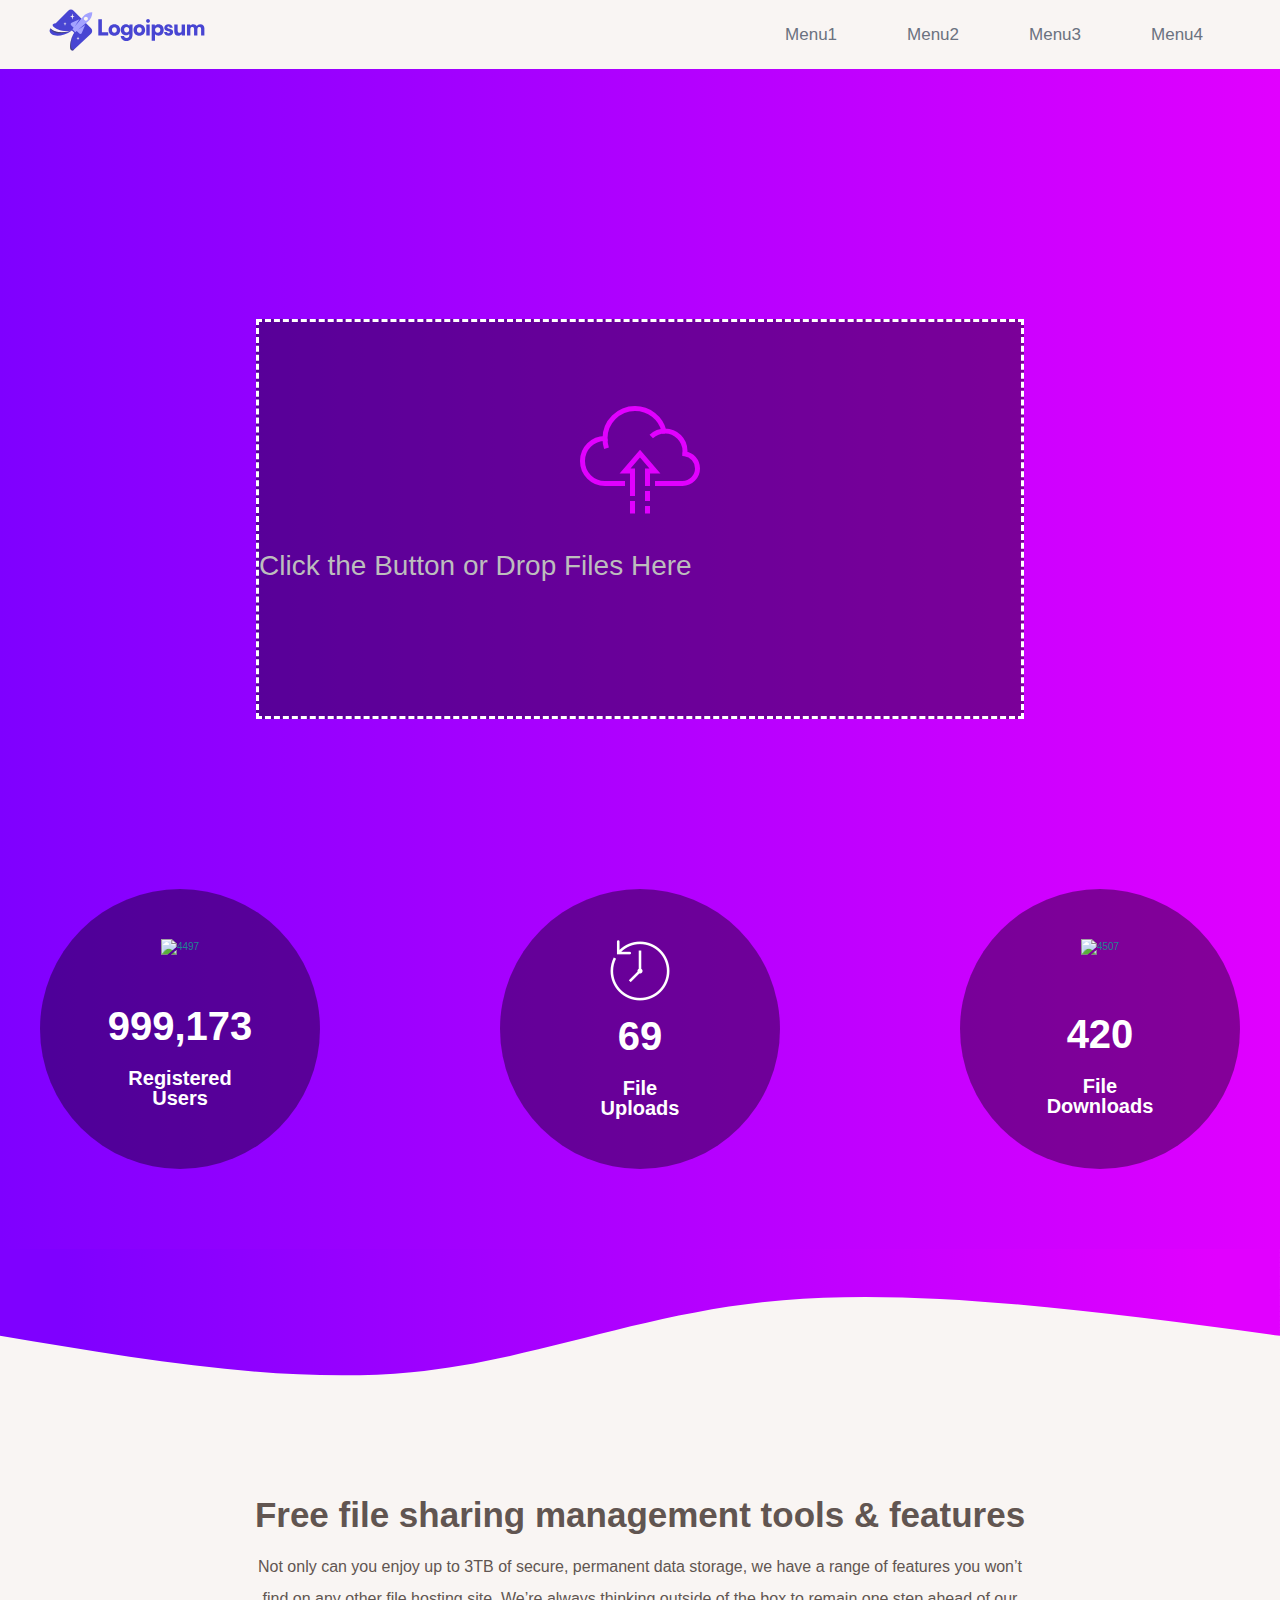
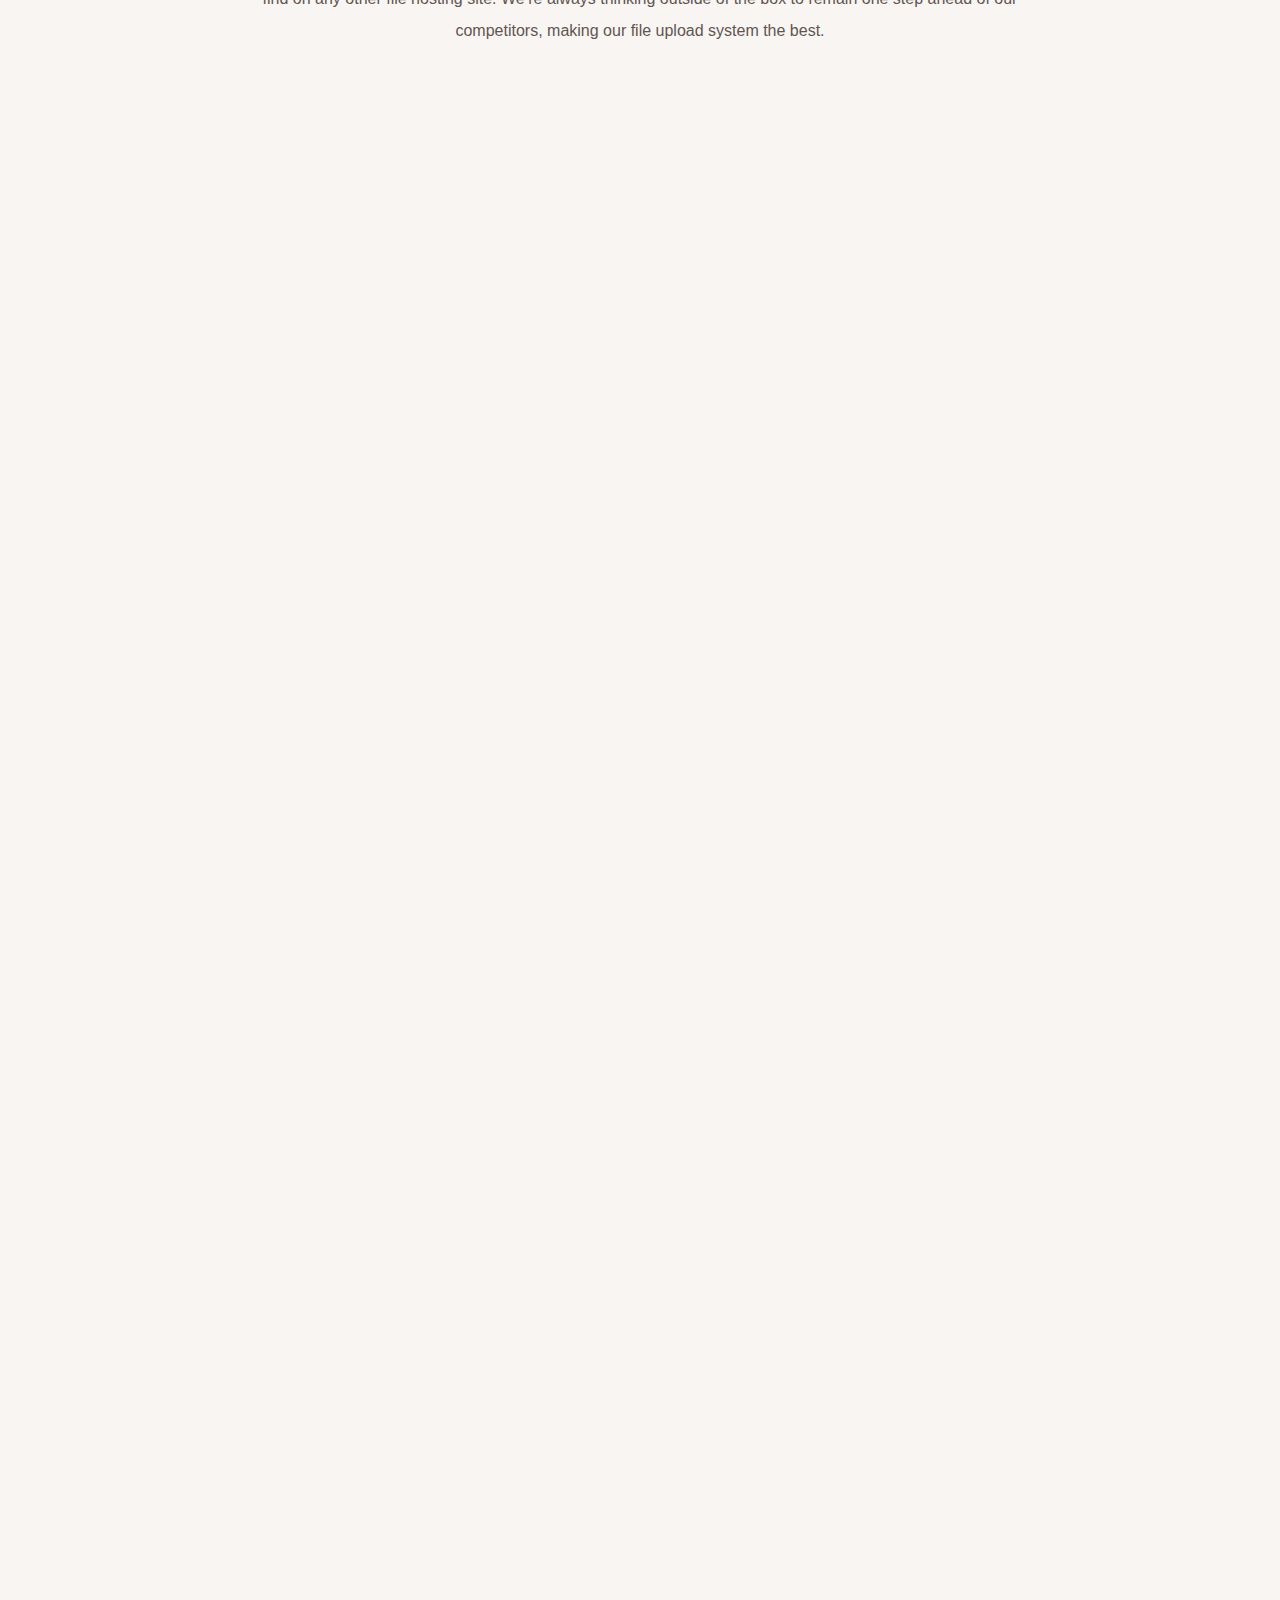
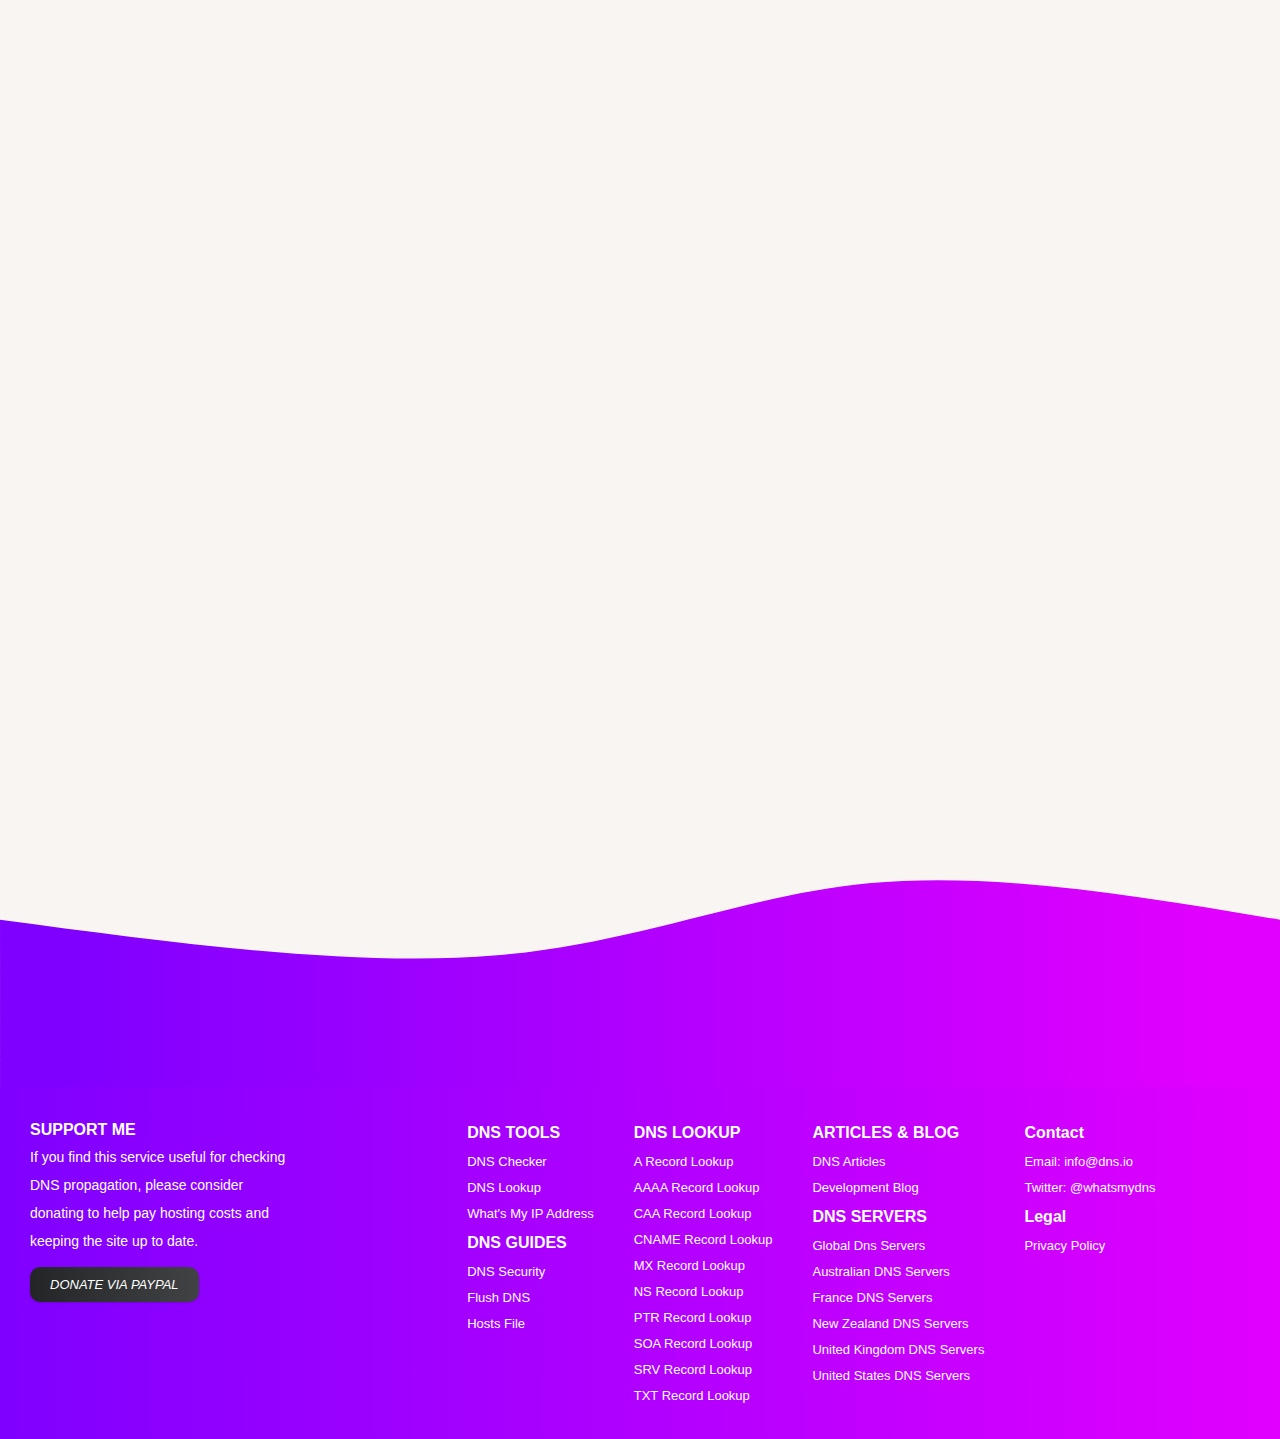
==== index.html @ 443f8b10 "feat:done" ====
<!DOCTYPE html>
<html lang="en">
  <head>
    <meta charset="UTF-8" />
    <meta http-equiv="X-UA-Compatible" content="IE=edge" />
    <meta name="viewport" content="width=device-width, initial-scale=1.0" />
    <title>File</title>
    <link
      href="https://fonts.googleapis.com/icon?family=Material+Icons"
      rel="stylesheet"
    />

    <link
      rel="stylesheet"
      href="https://cdnjs.cloudflare.com/ajax/libs/materialize/0.98.2/css/materialize.min.css"
    />

    <link
      rel="stylesheet"
      href="https://cdnjs.cloudflare.com/ajax/libs/font-awesome/5.15.3/css/all.min.css"
      integrity="sha512-iBBXm8fW90+nuLcSKlbmrPcLa0OT92xO1BIsZ+ywDWZCvqsWgccV3gFoRBv0z+8dLJgyAHIhR35VZc2oM/gI1w=="
      crossorigin="anonymous"
      referrerpolicy="no-referrer"
    />

    <script
      src="https://cdnjs.cloudflare.com/ajax/libs/jquery/1.12.2/jquery.min.js"
      integrity="sha512-WV1qJjwco1X+rI/ySPPxa0Abco3mbckW7qEEyoio9013SNL8hEuqWKqPpP2uC8dwroyG7gIeZ3xBbuY3KIbRFg=="
      crossorigin="anonymous"
      referrerpolicy="no-referrer"
    ></script>

    <script src="plugins/waypoints.min.js"></script>
    <script id="initJs" src="plugins/counterup.min.js"></script>

    <script
      src="https://cdnjs.cloudflare.com/ajax/libs/jquery-visible/1.2.0/jquery.visible.min.js"
      integrity="sha512-771ZvVCYr4EfUGXr63AcX7thw7EKa6QE1fhxi8JG7mPacB/arC0cyvYPXKUkCrX2sYKnnFCZby3ZZik42jOuSQ=="
      crossorigin="anonymous"
      referrerpolicy="no-referrer"
    ></script>

    <link rel="stylesheet" href="./animtation/css/easy-reveal.min.css" />
    <link rel="stylesheet" href="./drop.css" />
    <link rel="stylesheet" href="./style.css" />
    <link
      rel="stylesheet"
      href="https://cdnjs.cloudflare.com/ajax/libs/animate.css/4.1.1/animate.min.css"
    />
  </head>

  <body>
    <div>
      <header class="top">
        <a href="./index.html">
          <div class="top__logo">
            <img src="./img/logo.svg" alt="logo" />
          </div>
        </a>

        <ul class="menu-items">
          <li class="menu-item"><a href="">Menu1</a></li>
          <li class="menu-item"><a href="">Menu2</a></li>
          <li class="menu-item"><a href="">Menu3</a></li>
          <li class="menu-item last"><a href="">Menu4</a></li>
        </ul>
      </header>

      <!-- dropzone -->

      <div class="grand-parent">
        <div class="bg-gradient">
          <main class="col s12">
            <div>
              <div class="filuploader-container">
                <!-- Uploader Dropzone -->
                <form
                  action="upload.php"
                  id="zdrop"
                  class="fileuploader center-align"
                >
                  <div id="upload-label" style="width: 200px">
                    <!-- <i class="material-icons">cloud_upload</i> -->
                    <img class="upload-icon" src="./img/cloud.svg" alt="" />
                  </div>
                  <span class="tittle"
                    >Click the Button or Drop Files Here</span
                  >
                </form>
              </div>

              <!-- after file upload -->
              <!-- <div class="preview-container topmargin after-upload">
                <div class="collection card after-upload" id="previews">
                  <div
                    class="collection-item clearhack valign-wrapper item-template"
                    id="zdrop-template"
                  >
                    <div class="left pv zdrop-inf" data-dz-thumbnail>
                      <div class="file-items">
                        <span class="file-drop-icon">
                          <img src="./img/document2.svg" alt="" />
                        </span>
                        <span class="file-drop-name" data-dz-name
                          >lopremipsum.pdf</span
                        >
                        <span class="file-drop-size" data-dz-size>3.4Mb</span>
                      </div>
                      <div class="extra-button-container">
                        <button class="password-button">
                          <i class="fas fa-key pass-icon"></i>
                          <span>passsword protect</span>
                        </button>
                        <button class="expiry-button">
                          <i class="fas fa-clock expired-icon"></i>
                          <span>Expiry Date</span>
                        </button>
                        <button class="limit-button">
                          <i
                            class="fa fa-download expired-icon"
                            aria-hidden="true"
                          ></i>
                          <span>Download Limit</span>
                        </button>
                        <button class="delete-button">
                          <i class="far fa-trash-alt expired-icon"></i>
                          <span>Delete File</span>
                        </button>
                      </div>
                      <div class="clipboard-url">
                        <label class="label" for="copyClipboard"
                          >Download Link</label
                        >
                        <input
                          class="copy-input-url"
                          value="https://www.test.com"
                          id="copyClipboard"
                          readonly
                        />
                        <button class="copy-btn" id="copyButton" onclick="copy()">
                          <i class="far fa-copy"></i>
                        </button>
                      </div>
                      <div class="clipboard-url">
                        <label class="label" for="edit">Edit File Link</label>
                        <input
                          class="copy-input-url"
                          value="https://www.test.com"
                          id="edit"
                          readonly
                        />
                        <button class="copy-btn" id="copyButton" onclick="copy()">
                          <i class="far fa-copy"></i>
                        </button>
                      </div>
                      <div class="bottom-part">
                        <div class="dz-success-message">
                          <span data-dz-errormessage>Uploaded successfully</span>
                        </div>
                      </div>
                    </div>
                  </div>
                </div>
              </div> -->

              <!-- before file upload -->
              <div class="preview-container">
                <div class="collection card" id="previews">
                  <div
                    class="
                      collection-item
                      clearhack
                      valign-wrapper
                      item-template
                    "
                    id="zdrop-template"
                  >
                    <div class="left pv zdrop-inf" data-dz-thumbnail>
                      <div class="file-items">
                        <span class="file-drop-icon">
                          <img src="./img/document2.svg" alt="" />
                        </span>
                        <span class="file-drop-name" data-dz-name
                          >lopremipsum.pdf</span
                        >
                        <span class="file-drop-size" data-dz-size>3.4Mb</span>
                      </div>

                      <div class="progress">
                        <div
                          class="determinate"
                          style="width: 0"
                          data-dz-uploadprogress
                        ></div>
                      </div>
                      <div class="bottom-part">
                        <!-- <div class="dz-error-message">
                          <span data-dz-errormessage
                            >Server responded with 405 code</span
                          >
                        </div> -->

                        <div class="action-button-container">
                          <div class="speed-container">
                            <img
                              src="./img/upspeed.svg"
                              class="speed-icon"
                              alt=""
                            />
                            <p>500 kbp/s</p>
                          </div>
                        </div>

                        <button class="pause-button">
                          <i class="fas fa-pause expired-icon"></i>
                          <span>Pause</span>
                        </button>
                      </div>
                    </div>
                  </div>
                </div>
              </div>
            </div>
          </main>
        </div>

        <!-- statistics -->
        <div class="statistics-wrapper">
          <div class="statistics-container" id="scroll-to">
            <div class="firstBox">
              <div class="divider-space mt">
                <div class="shortcode-simple-counter">
                  <div class="counter-wrapper">
                    <div class="counter-icon color-main">
                      <img
                        src="http://webdesign-finder.com/skymax-demo/brobit/wp-content/uploads/2019/03/counter_icon_1.png"
                        alt="4497"
                      />
                    </div>
                    <div id="first" class="item">
                      <div class="countdoun">
                        <div id="number1" class="count">
                        
                            999,173
                         
                        </div>
                        <h6>
                          Registered<br />
                          Users
                        </h6>
                      </div>
                    </div>
                  </div>
                </div>
              </div>
            </div>

            <div class="secondBox">
              <div class="divider-space mt">
                <div class="shortcode-simple-counter">
                  <div class="counter-wrapper">
                    <div class="counter-icon color-main">
                      <img
                        src="[data-uri]"
                      />
                    </div>
                    <div id="second" class="item">
                      <div class="countdoun">
                        <div id="number2" class="count">69</div>
                        <h6>
                          File <br />
                          Uploads
                        </h6>
                      </div>
                    </div>
                  </div>
                </div>
              </div>
            </div>

            <div class="thirdBox">
              <div class="divider-space mt">
                <div class="shortcode-simple-counter">
                  <div class="counter-wrapper">
                    <div class="counter-icon color-main">
                      <img
                        src="http://webdesign-finder.com/skymax-demo/brobit/wp-content/uploads/2019/03/counter_icon_4.png"
                        alt="4507"
                      />
                    </div>
                    <div id="third" class="item">
                      <div class="countdoun">
                        <div id="number3" class="count">
                          420
                        </div>
                        <h6>
                          File <br />
                          Downloads
                        </h6>
                      </div>
                    </div>
                  </div>
                </div>
              </div>
            </div>
          </div>
        </div>

        <!-- duplicate -->
        <div class="statistics-wrapper duplicate">
          <div class="statistics-container">
            <div class="firstBox">
              <div class="divider-space mt">
                <div class="shortcode-simple-counter">
                  <div class="counter-wrapper">
                    <div class="counter-icon color-main">
                      <img
                        src="http://webdesign-finder.com/skymax-demo/brobit/wp-content/uploads/2019/03/counter_icon_1.png"
                        alt="4497"
                      />
                    </div>
                    <div id="first" class="item">
                      <div class="countdoun">
                        <div id="number1" class="count-me number-one" data-stop="999173">
                          999173
                        </div>
                        <h6>
                          Registered<br />
                          Users
                        </h6>
                      </div>
                    </div>
                  </div>
                </div>
              </div>
            </div>

            <div class="secondBox">
              <div class="divider-space mt">
                <div class="shortcode-simple-counter">
                  <div class="counter-wrapper">
                    <div class="counter-icon color-main">
                      <img
                        src="[data-uri]"
                      />
                    </div>
                    <div id="second" class="item">
                      <div class="countdoun">
                        <div id="number2" class="count-me number-two" data-stop="69">69</div>
                        <h6>
                          File <br />
                          Uploads
                        </h6>
                      </div>
                    </div>
                  </div>
                </div>
              </div>
            </div>

            <div class="thirdBox">
              <div class="divider-space mt">
                <div class="shortcode-simple-counter">
                  <div class="counter-wrapper">
                    <div class="counter-icon color-main">
                      <img
                        src="http://webdesign-finder.com/skymax-demo/brobit/wp-content/uploads/2019/03/counter_icon_4.png"
                        alt="4507"
                      />
                    </div>
                    <div id="third" class="item">
                      <div class="countdoun">
                        <div id="number3" class="count-me number-three" data-stop="420">
                          0
                        </div>
                        <h6>
                          File <br />
                          Downloads
                        </h6>
                      </div>
                    </div>
                  </div>
                </div>
              </div>
            </div>
          </div>
        </div>
        
      </div>
      </div>

      <!-- svg wave uner stats -->
      <div class="wave-main">
        <svg
          id="svgs"
          viewBox="0 0 1440 400"
          xmlns="http://www.w3.org/2000/svg"
          class="transition duration-300 ease-in-out delay-150"
        >
          <defs>
            <linearGradient id="gradie">
              <stop offset="5%" stop-color="#e100ffff"></stop>
              <stop offset="95%" stop-color="#7f00ffff"></stop>
            </linearGradient>
          </defs>
          <path
            d="M 0,400 C 0,400 0,200 0,200 C 199.86666666666667,226.8 399.73333333333335,253.6 559,240 C 718.2666666666667,226.4 836.9333333333334,172.4 977,159 C 1117.0666666666666,145.6 1278.5333333333333,172.8 1440,200 C 1440,200 1440,400 1440,400 Z"
            stroke="none"
            stroke-width="0"
            fill="url(#gradie)"
            class="transition-all duration-300 ease-in-out delay-150"
            transform="rotate(-180 720 200)"
          ></path>
        </svg>
      </div>

      <!-- More Content section -->
      <div class="more-content-section__container">
        <div class="more-content-section__header">
          <h3>Free file sharing management tools & features</h3>
          <p>
            Not only can you enjoy up to 3TB of secure, permanent data storage,
            we have a range of features you won’t find on any other file hosting
            site. We’re always thinking outside of the box to remain one step
            ahead of our competitors, making our file upload system the best.
          </p>
        </div>

        <div class="wrap-lookup">
          <div class="container">
            <div class="flex-wrapper">
              <div class="lookup-card">
                <div class="lookup-image-container">
                  <div class="anim">
                    <lottie-player
                      src="./drag.json"
                      background="transparent"
                      speed="1"
                      style="width: 100%; height: 100%"
                      autoplay
                      loop
                    ></lottie-player>
                  </div>
                </div>

                <h3 class="lookup-title">Drag & Drop Friendly</h3>

                <div class="read-more-wrap">
                  <p class="lookup-para">
                    The online sharing of files should be easy, so all you have
                    to do is drag and drop your files into our file uploader and
                    we’ll create a shareable URL in an instant
                  </p>
                </div>
              </div>
              <div class="lookup-card">
                <div class="lookup-image-container">
                  <div class="anim">
                    <lottie-player
                      src="./speed.json"
                      background="transparent"
                      speed="1"
                      style="width: 100%; height: 100%"
                      autoplay
                      loop
                    ></lottie-player>
                  </div>
                </div>

                <h3 class="lookup-title">Unlimited Speeds</h3>

                <div class="read-more-wrap">
                  <p class="lookup-para">
                    Fed up of restrictive file upload and download speed limits?
                    We don't limit speeds for pro users, it's as fast as your
                    connection. And all free users can download files at 1MB/s
                  </p>
                </div>
              </div>
              <div class="lookup-card">
                <div class="lookup-image-container">
                  <div class="anim">
                    <lottie-player
                      src="./wifi.json"
                      background="transparent"
                      speed="1"
                      style="width: 100%; height: 100%"
                      autoplay
                      loop
                    ></lottie-player>
                  </div>
                </div>

                <h3 class="lookup-title">Unlimited Bandwidth</h3>

                <div class="read-more-wrap">
                  <p class="lookup-para">
                    We never limit the bandwidth or the amount of downloads your
                    file can receive. We just let you share files for free
                    without restriction
                  </p>
                </div>
              </div>

              <div class="lookup-card">
                <div class="lookup-image-container">
                  <div class="anim">
                    <lottie-player
                      src="./password.json"
                      background="transparent"
                      speed="1"
                      style="width: 100%; height: 100%"
                      autoplay
                      loop
                    ></lottie-player>
                  </div>
                </div>

                <h3 class="lookup-title">No Registration Required</h3>

                <div class="read-more-wrap">
                  <p class="lookup-para">
                    You always have the option to sign up for free to enjoy our
                    full file sharing features, but you can also simply upload
                    and share without registration, anonymously
                  </p>
                </div>
              </div>

              <div class="lookup-card">
                <div class="lookup-image-container">
                  <div class="anim">
                    <lottie-player
                      src="./upload.json"
                      background="transparent"
                      speed="1"
                      style="width: 100%; height: 100%"
                      autoplay
                      loop
                    ></lottie-player>
                  </div>
                </div>

                <h3 class="lookup-title">Multiple Uploads</h3>

                <div class="read-more-wrap">
                  <p class="lookup-para">
                    Do you require more than one file upload at a time? No
                    problem, by creating a free account you can upload as many
                    as 30 files at the same time, without delay
                  </p>
                </div>
              </div>

              <div class="lookup-card">
                <div class="lookup-image-container">
                  <div class="anim">
                    <lottie-player
                      src="./passcode.json"
                      background="transparent"
                      speed="1"
                      style="width: 100%; height: 100%"
                      autoplay
                      loop
                    ></lottie-player>
                  </div>
                </div>

                <h3 class="lookup-title">Password Protected Files</h3>

                <div class="read-more-wrap">
                  <p class="lookup-para">
                    At Uploadfiles, security is of the upmost importance, which
                    is why all registered users can protect their file upload
                    and associated information with its own individual password
                  </p>
                </div>
              </div>

              <div class="lookup-card">
                <div class="lookup-image-container">
                  <div class="anim">
                    <lottie-player
                      src="./mobile.json"
                      background="transparent"
                      speed="1"
                      style="width: 100%; height: 100%"
                      autoplay
                      loop
                    ></lottie-player>
                  </div>
                </div>

                <h3 class="lookup-title">Mobile File Sharing</h3>

                <div class="read-more-wrap">
                  <p class="lookup-para">
                    No matter where you are, as long as you have an internet
                    connection you can upload files directly from your
                    smartphone or tablet, keeping you connected on the move
                  </p>
                </div>
              </div>

              <div class="lookup-card">
                <div class="lookup-image-container">
                  <div class="anim">
                    <lottie-player
                      src="./download.json"
                      background="transparent"
                      speed="1"
                      style="width: 100%; height: 100%"
                      autoplay
                      loop
                    ></lottie-player>
                  </div>
                </div>

                <h3 class="lookup-title">One time download links</h3>

                <div class="read-more-wrap">
                  <p class="lookup-para">
                    Private or sensitive files can be set to auto destruct after
                    one download for extra security and ephemeral file hosting.
                  </p>
                </div>
              </div>

              <div class="lookup-card">
                <div class="lookup-image-container">
                  <div class="anim">
                    <lottie-player
                      src="./direct.json"
                      background="transparent"
                      speed="1"
                      style="width: 100%; height: 100%"
                      autoplay
                      loop
                    ></lottie-player>
                  </div>
                </div>

                <h3 class="lookup-title">Direct Downloads</h3>

                <div class="read-more-wrap">
                  <p class="lookup-para">
                    Enable direct downloads and allow your files to be
                    downloaded up to 1,000 times per day without recipients
                    visiting Uploadfiles.
                  </p>
                </div>
              </div>
            </div>
          </div>
        </div>
      </div>

      <!-- info section -->
      <div class="app-info-container">
        <div class="info-card">
          <div class="card-img-container">
            <div data-aos="fade-right" class="anim">
              <lottie-player
                src="./upload.json"
                background="transparent"
                speed="1"
                style="width: 100%; height: 100%"
                autoplay
                loop
              ></lottie-player>
            </div>
          </div>

          <div class="card-details">
            <span class="card_name">Upload any file type</span>
            <p class="card_name-para">
              There are no restrictions on the type of the file you can upload
              to our free filesharing platform. The only limit we put in place
              is a 5GB max filesize for free users and up to as much as 100GB
              for business users. We put our users in control, which is one of
              the reasons why uploadfiles is in the most popular file sharing
              sites in the world.
            </p>
          </div>
        </div>
        <div class="info-card">
          <div class="card-img-container">
            <div data-aos="fade-right" class="anim">
              <lottie-player
                src="./share.json"
                background="transparent"
                speed="1"
                style="width: 100%; height: 100%"
                autoplay
                loop
              ></lottie-player>
            </div>
          </div>

          <div class="card-details">
            <span class="card_name">
              Share files for free, anywhere in the world</span
            >
            <p class="card_name-para">
              Uploadfiles deploys a wide range of data centres located in
              various regions across the world. This enables us to ensure
              lightning fast file sharing capabilities to our customers at all
              times. Whenever you have files for download, or just want to
              upload and sharem you can rely on us 24/7, 365 days a year
            </p>
          </div>
        </div>

        <div class="info-card">
          <div class="card-img-container">
            <div data-aos="fade-right" class="anim">
              <lottie-player
                src="./security.json"
                background="transparent"
                speed="1"
                style="width: 100%; height: 100%"
                autoplay
                loop
              ></lottie-player>
            </div>
          </div>

          <div class="card-details">
            <span class="card_name">No pop ups, no malware</span>
            <p class="card_name-para">
              Fed up of pop-up ads, push notifications, malware, bitcoin miners
              and ‘quizzes’ that could infect your laptop or desktop with
              malware? So are we, which is why you will never see any of these
              on Uploadfiles. Too many file hosting platforms are driven by
              profit, which means your safety comes a distant second. For us
              it’s the other way round, giving you the confidence that you can
              remain safe no matter how long you spend on our file upload site
            </p>
          </div>
        </div>
      </div>

      <!-- svg wave before footer -->
      <div class="wave">
        <svg
          id="svg"
          viewBox="0 0 1440 400"
          xmlns="http://www.w3.org/2000/svg"
          class="transition duration-300 ease-in-out delay-150"
        >
          <defs>
            <linearGradient id="gradient">
              <stop offset="5%" stop-color="#7f00ffff"></stop>
              <stop offset="95%" stop-color="#e100ffff"></stop>
            </linearGradient>
          </defs>
          <path
            d="M 0,400 C 0,400 0,200 0,200 C 199.86666666666667,226.8 399.73333333333335,253.6 559,240 C 718.2666666666667,226.4 836.9333333333334,172.4 977,159 C 1117.0666666666666,145.6 1278.5333333333333,172.8 1440,200 C 1440,200 1440,400 1440,400 Z"
            stroke="none"
            stroke-width="0"
            fill="url(#gradient)"
            class="transition-all duration-300 ease-in-out delay-150"
            transform="rotate(-180 720 200)"
          ></path>
        </svg>
      </div>

      <!-- footer -->
      <div class="footer-container">
        <div class="footer-item">
          <h4 class="footer-title">SUPPORT ME</h4>
          <p class="footer-para">
            If you find this service useful for checking DNS propagation, please
            consider donating to help pay hosting costs and keeping the site up
            to date.
          </p>

          <a class="donate" href="">Donate via Paypal</a>
        </div>
        <ul class="footer-item ml mr">
          <li class="footer-list-item footer-title start">DNS TOOLS</li>
          <li class="footer-list-item">DNS Checker</li>
          <li class="footer-list-item">
            <a href="./dns-lookup.html">DNS Lookup</a>
          </li>
          <li class="footer-list-item">What's My IP Address</li>
          <li class="footer-list-item footer-title">DNS GUIDES</li>
          <li class="footer-list-item">DNS Security</li>
          <li class="footer-list-item">Flush DNS</li>
          <li class="footer-list-item">Hosts File</li>
        </ul>

        <ul class="footer-item mr">
          <li class="footer-list-item footer-title">DNS LOOKUP</li>
          <li class="footer-list-item">A Record Lookup</li>
          <li class="footer-list-item">AAAA Record Lookup</li>
          <li class="footer-list-item">CAA Record Lookup</li>
          <li class="footer-list-item">CNAME Record Lookup</li>
          <li class="footer-list-item">MX Record Lookup</li>
          <li class="footer-list-item">NS Record Lookup</li>
          <li class="footer-list-item">PTR Record Lookup</li>
          <li class="footer-list-item">SOA Record Lookup</li>
          <li class="footer-list-item">SRV Record Lookup</li>
          <li class="footer-list-item">TXT Record Lookup</li>
        </ul>

        <ul class="footer-item mr">
          <li class="footer-list-item footer-title">ARTICLES & BLOG</li>
          <li class="footer-list-item">
            <a href="./articles.html">DNS Articles</a>
          </li>
          <li class="footer-list-item">Development Blog</li>
          <li class="footer-list-item footer-title">DNS SERVERS</li>
          <li class="footer-list-item">
            <a href="./global.html">Global Dns Servers</a>
          </li>
          <li class="footer-list-item">Australian DNS Servers</li>
          <li class="footer-list-item">France DNS Servers</li>
          <li class="footer-list-item">New Zealand DNS Servers</li>
          <li class="footer-list-item">United Kingdom DNS Servers</li>
          <li class="footer-list-item">United States DNS Servers</li>
        </ul>

        <ul class="footer-item mr">
          <li class="footer-list-item footer-title">Contact</li>
          <li class="footer-list-item">Email: info@dns.io</li>
          <li class="footer-list-item">Twitter: @whatsmydns</li>
          <li class="footer-list-item footer-title">Legal</li>
          <li class="footer-list-item">Privacy Policy</li>
        </ul>
      </div>
    </div>

    <div class="m-modal hidden">
      <div class="">< class="close-modal">&times;</div>
      <div class="clipboard--password-url">
        <input
          type="password"
          class="password-input-url"
          placeholder="enter password"
          id="copyClipboard"
        />
      </div>
      <p class="password-error-message">password is not created</p>
      <button class="password-generate-button">Submit</button>
    </div>
    <!-- </div> -->

    <div class="m-modal2 hidden">
      <div>
        <a class="close-modal danger-me">&times;</a>

        <div class="">
          <input type="date" class="filepicker" />

          <input type="time" class="filepicker" />

          <button class="password-generate-button">Submit</button>
        </div>
      </div>
    </div>

    <div class="overlay hidden"></div>

    <!-- js files -->

    <script src="https://unpkg.com/@lottiefiles/lottie-player@latest/dist/lottie-player.js"></script>

    <script src="https://cdnjs.cloudflare.com/ajax/libs/materialize/0.96.1/js/materialize.min.js"></script>

    <script src="https://unpkg.com/sweetalert/dist/sweetalert.min.js"></script>

    <!-- <script src="./animtation/js/jquery.easy-reveal.min.js"></script> -->
    <script src="https://unpkg.com/aos@2.3.1/dist/aos.js"></script>

    <script src="./main.js"></script>
    <script src="./drop.js"></script>

  

    <script>
      AOS.init();
    </script>
  </body>
</html>
---- drop.css ----
.filuploader-container {
    display        : flex;
    width          : 100vw !important;
    height         : 100vh;
    flex-direction : column;
    justify-content: center !important;
    align-items    : center !important;

}

@media only screen and (max-width: 78.15em) {
    .fileuploader {
        width: 40%;
    }

    .preview-container {
        width       : 80% !important;
        /* font-size: 2rem !important; */
    }

    .preview-container #previews.collection .dz-error-message {
        font-size: 1.4rem !important;
    }

    .preview-container #previews.collection .dz-success-message {
        font-size: 1.4rem !important;
    }

    .pause-button {
        padding  : 12px 8px !important;
        font-size: 1.2rem !important;
    }


    input:not([type]),
    input[type=text],
    input[type=password],
    input[type=email],
    input[type=url],
    input[type=time],
    input[type=date],
    input[type=datetime],
    input[type=datetime-local],
    input[type=tel],
    input[type=number],
    input[type=search],
    textarea.materialize-textarea {
        /* max-width         : 275px !important; */
        /* max-width: 80px !important; */
        cursor            : pointer;
        background-color  : #eaeaeb;
        border            : none;
        color             : #6c6c6c;
        font-size         : 14px;
        border-radius     : 5px !important;
        padding           : 12px 0px 8px 15px !important;
        font-family       : 'Montserrat', sans-serif;
        box-shadow        : 0 1px 15px #b8c6db;
        -moz-box-shadow   : 0 1px 15px #b8c6db;
        -webkit-box-shadow: 0 1px 15px #b8c6db;
    }
}

@media only screen and (max-width: 375px) {

    input:not([type]),
    input[type=text],
    input[type=password],
    input[type=email],
    input[type=url],
    input[type=time],
    input[type=date],
    input[type=datetime],
    input[type=datetime-local],
    input[type=tel],
    input[type=number],
    input[type=search],
    textarea.materialize-textarea {
        max-width         : 220px !important;
        width             : 100%;
        cursor            : pointer;
        background-color  : #eaeaeb;
        border            : none;
        color             : #6c6c6c;
        font-size         : 14px;
        border-radius     : 5px !important;
        padding           : 12px 0px 8px 15px !important;
        font-family       : 'Montserrat', sans-serif;
        box-shadow        : 0 1px 15px #b8c6db;
        -moz-box-shadow   : 0 1px 15px #b8c6db;
        -webkit-box-shadow: 0 1px 15px #b8c6db;
    }
}


.fileuploader {
    position     : relative;
    /* margin-top: 22rem; */
    width        : 60%;
    /* margin    : auto;
    margin-top   : auto; */
    height       : 400px;
    border       : 3px dashed #777;
    border       : 3px dashed #fff;

    background-color   : rgba(0, 0, 0, 0.4);
    /* margin-top      : 85px; */

    /* border-radius   : 60px; */
}

.progress,
.determinate {
    width     : 100% !important;
    color     : #059669;
    background: #6B7280;
}


.fileuploader #upload-label {
    background  : rgba(231, 97, 92, 0);
    color       : #fff;
    position    : absolute;
    height      : 115px;
    top         : 20%;
    left        : 0;
    right       : 0;
    margin-right: auto;
    margin-left : auto;
    min-width   : 20%;
    text-align  : center;
    cursor      : pointer;
}

.fileuploader.active {
    background: #fff;
}

.fileuploader.active #upload-label {
    background: #fff;
    color     : #e7615c;
}



.fileuploader #upload-label span.title {
    font-size  : 1em;
    font-weight: bold;
    display    : block;
}

span.tittle {
    font-size: 2.8rem;
    position : relative;
    top      : 222px;
    color    : #bdbdbd;
}

.fileuploader #upload-label i {
    text-align  : center;
    display     : block;
    color       : #e100ff;
    height      : 115px;
    font-size   : 14.5rem;
    position    : absolute;
    top         : -12px;
    left        : 0;
    right       : 0;
    margin-right: auto;
    margin-left : auto;
}

.fileuploader #upload-label i:hover {
    color             : #cb00e6;
    font-size         : 15rem;
    -webkit-transition: width 2s;
}

.upload-icon {
    height    : 120px;
    transition: all .2s ease-in-out;
}

.upload-icon:hover {
    transform: scale(1.1);
}

/** Preview of collections of uploaded documents **/
.preview-container {
    position        : relative;
    bottom          : 0px;
    width           : 61%;
    margin          : auto;
    top             : 25px;
    left            : 10px;
    z-index         : 1;
    /* visibility   : hidden; */
    display         : none;
    border-radius   : 1rem;
}

.preview-container #previews {
    /* max-height : 400px; */
    /* overflow: auto;  */
}

.preview-container #previews .zdrop-info {
    width       : 88%;
    margin-right: 2%;
}

.preview-container #previews.collection {
    margin    : 0;
    box-shadow: none;
}

.preview-container #previews.collection .collection-item {
    background-color: #e0e0e0;
}

.file-items {
    display    : flex;
    align-items: center;
    font-size  : 1.5rem;
}

.file-drop-name {
    margin-right: 1rem;
}

.preview-container #previews.collection .actions a {
    width      : 1.5em;
    height     : 1.5em;
    line-height: 1;
}

.preview-container #previews.collection .actions a i {
    font-size  : 1em;
    line-height: 1.6;
}

.preview-container #previews.collection .dz-error-message {
    font-size    : 0.8em;
    /* margin-top: -12px; */
    color        : #F44336;
    /* visibility: hidden; */
}


.preview-container #previews.collection .dz-success-message {
    font-size : 0.8em;
    margin-top: -12px;
    color     : #047857;

}

/*media queries*/

@media only screen and (max-width: 601px) {
    .fileuploader {
        width: 80%;
    }

    .preview-container {
        /* width: 100%; */
        left: 0px;

    }
}

.preview-container #previews.collection .dz-error-message {
    font-size : 1.2rem;
    margin-top: -1px;
    color     : #F44336;
}

.preview-container #previews.collection .dz-success-message {
    color     : #10B981;
    font-size : 1.2rem;
    margin-top: -7px;
}

.zdrop-template {
    width: 100% !important;
}

.zdrop-inf {
    width: 100% !important;
}

.mtt {
    margin-top: 3rem;
}

.bottom-part {
    display        : flex;
    justify-content: space-between;
}

.speed-container {
    display    : flex;
    font-size  : 1.5rem;
    align-items: center;
}

.speed-icon {
    height: auto;
    width : 23px;
}

.speed-container p {
    font-weight: 500;
}

.topmargin {
    margin-top: 4rem;
}

input:not([type]),
input[type=text],
input[type=password],
input[type=email],
input[type=url],
input[type=time],
input[type=date],
input[type=datetime],
input[type=datetime-local],
input[type=tel],
input[type=number],
input[type=search],
textarea.materialize-textarea {
    /* max-width         : 275px; */
    width             : 95%;
    cursor            : pointer;
    background-color  : #eaeaeb;
    border            : none;
    color             : #6c6c6c;
    font-size         : 14px;
    border-radius     : 5px !important;
    padding           : 8px 45px 8px 15px;
    font-family       : 'Montserrat', sans-serif;
    box-shadow        : 0 1px 15px #b8c6db;
    -moz-box-shadow   : 0 1px 15px #b8c6db;
    -webkit-box-shadow: 0 1px 15px #b8c6db;
}

input[type=password]:focus {
    outline: none !important;
}


.copy-input-url {
    margin-top: 10px !important;

}

.after-upload {
    padding-top     : 1rem;
    padding-bottom  : 1rem;
    background-color: #e0e0e0;
}



/* buttons of upload card */

.extra-button-container {
    display  : flex;
    flex-wrap: wrap;
    /* width : 100%; */
    font-size: 1.2rem;
}



/* password button */
.password-button,
.password-generate-button {
    background-image: linear-gradient(to right, #DA22FF 0%, #9733EE 51%, #DA22FF 100%)
}

.password-button,
.password-generate-button {
    display        : flex;
    align-items    : center !important;
    justify-content: center;
    margin         : 10px;
    padding        : 15px 45px;
    text-align     : center;
    text-transform : uppercase;
    transition     : 0.5s;
    background-size: 200% auto;
    color          : white;
    box-shadow     : 0 0 20px #eee;
    border-radius  : 10px;
    display        : block;
    border         : none;
}

@media only screen and (max-width: 78.15em) {

    .password-button,
    .expiry-button,
    .limit-button,
    .delete-button {
        /* padding: 10px 10px; */
        width: 300px;
    }

    .extra-button-container {
        justify-content: center;
    }
}


.password-generate-button {
    padding: 10px 25px;
    margin : 0 !important;

}


.password-button:hover,
.password-generate-button:hover {
    background-position: right center;
    /* change the direction of the change here */
    color              : #fff;
    text-decoration    : none;
}

/* expiry button */


.expiry-button {
    background-image: linear-gradient(to right, #283048 0%, #859398 51%, #283048 100%)
}

.expiry-button {
    margin         : 10px;
    padding        : 15px 45px;
    text-align     : center;
    text-transform : uppercase;
    transition     : 0.5s;
    background-size: 200% auto;
    color          : white;
    box-shadow     : 0 0 20px #eee;
    border-radius  : 10px;
    display        : block;
    border         : none;
}

.expiry-button:hover {
    background-position: right center;
    /* change the direction of the change here */
    color              : #fff;
    text-decoration    : none;
}


/* limit button */


.limit-button {
    background-image: linear-gradient(to right, #36D1DC 0%, #5B86E5 51%, #36D1DC 100%)
}

.limit-button {
    margin         : 10px;
    padding        : 15px 45px;
    text-align     : center;
    text-transform : uppercase;
    transition     : 0.5s;
    background-size: 200% auto;
    color          : white;
    box-shadow     : 0 0 20px #eee;
    border-radius  : 10px;
    border         : none;
    display        : block;
}

.limit-button:hover {
    background-position: right center;
    /* change the direction of the change here */
    color              : #fff;
    text-decoration    : none;
}


/* delete button */


.delete-button {
    background-image: linear-gradient(to right, #D31027 0%, #EA384D 51%, #D31027 100%)
}

.delete-button {
    margin         : 10px;
    padding        : 15px 45px;
    text-align     : center;
    text-transform : uppercase;
    transition     : 0.5s;
    background-size: 200% auto;
    color          : white;
    box-shadow     : 0 0 20px #eee;
    border-radius  : 10px;
    border         : none;
    display        : block;
}

.delete-button:hover {
    background-position: right center;
    /* change the direction of the change here */
    color              : #fff;
    text-decoration    : none;
}





.password-input-url {
    padding       : 0 !important;
    padding-top   : 1rem !important;
    padding-bottom: 1rem !important;
    padding-left  : 1rem !important;
}

.clipboard--password-url {
    padding   : 0 !important;
    margin-top: 2rem;
}

input:not([type]):focus:not([readonly]),
input[type=text]:focus:not([readonly]),
input[type=password]:focus:not([readonly]),
input[type=email]:focus:not([readonly]),
input[type=url]:focus:not([readonly]),
input[type=time]:focus:not([readonly]),
input[type=date]:focus:not([readonly]),
input[type=datetime]:focus:not([readonly]),
input[type=datetime-local]:focus:not([readonly]),
input[type=tel]:focus:not([readonly]),
input[type=number]:focus:not([readonly]),
input[type=search]:focus:not([readonly]),
textarea.materialize-textarea:focus:not([readonly]) {
    border    : none !important;
    box-shadow: none;
}

input[type=password]:not([readonly]) {
    cursor: text;
}

input[type=datetime] {
    cursor: pointer !important;
}

.password-error-message {
    margin-top    : -12px;
    padding-bottom: 1rem;
    color         : #F44336;
    font-size     : 1.2rem;
}


/* (pause/resume) button */

.action-button-container {
    display    : flex;
    align-items: center;
}


.pause-button {
    background-image: linear-gradient(to right, #DA22FF 0%, #9733EE 51%, #DA22FF 100%)
}

.pause-button {
    margin         : 10px;
    padding        : 13px 45px;
    text-align     : center;
    text-transform : uppercase;
    transition     : 0.5s;
    background-size: 200% auto;
    color          : white !important;
    box-shadow     : 0 0 20px #eee;
    border-radius  : 10px;
    border         : none;
    display        : block;
    font-size      : 1.3rem;
    display        : flex;
    align-items    : center;
}

.pause-button:hover {
    background-position: right center;
    /* change the direction of the change here */
    color              : #fff;
    text-decoration    : none;
}
---- style.css ----
* {
    margin : 0;
    padding: 0;

}

*,
*::before,
*::after {
    box-sizing: inherit;
}

html {
    box-sizing: border-box;
    font-size : 62.5%;
}

@media only screen and (max-width: 78.15em) {
    html {
        font-size: 50%;
    }
}

body {
    font-family      : -apple-system, BlinkMacSystemFont, segoe ui, Roboto, helvetica neue, Arial, noto sans, sans-serif, apple color emoji, segoe ui emoji, segoe ui symbol, noto color emoji !important;
    font-weight      : 400;
    line-height      : 1.6;
    color            : #615551;
    background-size  : cover;
    background-repeat: no-repeat;
    min-height       : calc(100vh - 2 * 4vw);
    position         : relative;
    overflow-x       : hidden;
    background-color : #f9f5f3 !important;
}

a {
    text-decoration: none;
    color          : white;
}

.top {
    grid-area       : head;
    background-color: #f9f5f3;
    display         : flex;
    align-items     : center;
    justify-content : space-between;
    font-size       : 15px;
    padding         : 7px;
    position        : relative;
    z-index         : 8000;
}

.dow {
    padding: 0.7rem !important;
}


.nav-item a:hover {
    background-color: #f9f5f3;

    opacity: 0.75;
}

.top__logo {
    margin-left   : 4rem;
    /* height     : 4.6rem; */
    display       : block;
    font-size     : 2rem;
}

.top__logo img {
    /* height: 300px; */
}



@media only screen and (max-width: 78.15em) {

    .top {
        max-width     : 100%;
        margin        : 0;
        border-radius : 0;
        display       : block;
        padding-bottom: 3rem;

    }

    .top__logo {
        margin-left    : 0;
        display        : flex;
        justify-content: center;
    }

    .top__logo img {
        /* width: 00px; */
        height: 80px;

        margin-top   : 3rem;
        margin-bottom: 3rem;
    }

    .menu-items {
        display           : flex;
        /* justify-content: center; */
        /* list-style-type: none; */
        align-items       : center;
    }

    .menu-item a {
        font-size      : 1.7rem !important;
        /* margin-right: 7rem; */
        /* font-weight : 500; */
        color          : #6b7280 !important;
        margin-right   : 12px !important;


    }




}



#drop-area {
    border       : 2px dashed #ccc;
    border-radius: 20px;
    width        : 480px;
    font-family  : sans-serif;
    margin       : 100px auto;
    padding      : 20px;
    font-size    : 1.8rem;
}

#drop-area.highlight {
    border-color: purple;
}

p {
    margin-top: 0;
}

.my-form {
    margin-bottom: 10px;
}

#gallery {
    margin-top: 10px;
}

#gallery img {
    width         : 150px;
    margin-bottom : 10px;
    margin-right  : 10px;
    vertical-align: middle;
}



#fileElem {
    display: none;
}

#progress-bar {
    height: 30px;
}


/* stats */

.statistics-wrapper {
    position           : relative;
    padding-left       : 3rem;
    padding-right      : 3rem;
    background         : linear-gradient(to right, #7f00ff, #e100ff);
    /* padding-top     : 3rem; */
    margin-top         : -3rem;

}

.duplicate {
    display: none;
}


.statistics-container {
    max-width         : 1200px;
    display           : flex;
    flex-direction    : row;
    justify-content   : space-between;
    /* margin-top     : -1rem !important; */
    margin-top        : -8rem !important;
    padding-bottom    : 6rem;

    margin: 0 auto;
}

@media only screen and (max-width: 78.15em) {

    .statistics-container {
        align-items    : center;
        flex-direction : column;
        justify-content: space-between;
    }

}


.statistics-title {
    font-size     : 4rem;
    color         : white;
    text-align    : center;
    padding-bottom: 3rem;


}

@media only screen and (max-width: 78.15em) {
    .statistics-wrapper {
        flex-direction: column;
        padding-top   : 3rem;
        padding-bottom: 3rem;
        align-items   : center;
    }
}

@media only screen and (min-width: 1600px) {
    .statistics-wrapper {
        z-index: 9000;


    }

    .statistics-container {
        /* margin-top     : -1rem !important; */
        margin-top       : -6rem !important;
        /* padding-bottom: 6rem; */

        margin: 0 auto;
    }
}

#number1,
#number2,
#number3 {
    font-size  : 4rem;
    font-weight: 600;
}

.countdoun {
    color        : #fff;
    border-radius: 50%;
}

#number1 {
    padding-top: 3rem;
}

#number3 {
    padding-top: 3.8rem;
}

#number2 {
    padding-top: 4rem;
}

.counter-wrapper {
    /* align-items    : center;
    display        : flex;
    justify-content: center;
    margin-top     : -6rem;
    padding-right  : 3rem;
    padding        : 20px;
    border-left    : 2px solid #fff;
    border-right   : 2px solid #fff;
    border-bottom  : 2px solid #fff;
    border-radius  : 5px; */
    border-radius: 50%;
}

/* .counter-wrapper::before {
    content         : '';
    position        : absolute;
    height          : 2px;
    width           : 30%;
    left            : 3px;
    border-radius   : 5px 0 0 0;
    top             : 0;
    background-color: #fff;
    text-align      : center;
} */

/* .counter-wrapper::after {
    content         : '';
    position        : absolute;
    height          : 2px;
    width           : 30%;
    border-radius   : 0 5px 0 0;
    right           : 3px;
    top             : 0;
    left            : auto;
    background-color: #fff;

} */

.color-main {
    color       : #218392;
    border-color: #218392;
}


.firstBox,
.secondBox,
.thirdBox {
    width           : 280px;
    height          : 280px;
    margin-bottom   : 2rem;
    position        : relative;
    border-radius   : 50%;
    /* border       : 2px solid #fff; */
    background-color: rgba(0, 0, 0, 0.4);


}



.counter-icon {
    display  : block;
    width    : auto;
    height   : 50px;
    position : absolute;
    top      : -25px;
    left     : 50%;
    transform: translateX(-50%);
}



.item {
    font-size: 3rem;
    color    : #fff;
}

h6 {
    padding-top   : 1rem;
    padding-bottom: 1rem;
    font-size     : 2rem;
    line-height   : 1;

}

.divider-space {
    clear: both;
    width: 100%;
}

.mt {
    margin-top: 75px;
}

.shortcode-simple-counter {
    position: relative;
}

@media only screen and (max-width: 78.15em) {

    .firstBox,
    .secondBox,
    .thirdBox {
        width: 300px;
    }
}

#first {
    text-align: center;
}

#second {
    text-align: center;

}

#third {
    text-align: center;

}


/* wave */

.wave {
    margin-top: -130px;
    transform : rotate(180deg);
    position  : relative;
    z-index   : -1;


}

.wave-main svg {
    margin-top: -50px !important;
}




@media only screen and (min-width: 1000px) {

    .wave {
        margin-top: -350.9px !important;
    }

    .wave-main {
        margin-top: -40.9px !important;
    }
}


@media only screen and (min-width: 1600px) {

    .wave {
        margin-top: -450.6px !important;
    }

    .wave-main {
        margin-top: -30px;
    }

    .wave-main svg {
        margin-top: -120px !important;
    }
}

@media only screen and (max-width: 450px) {

    .wave-main {
        /* margin-top: -40.9px !important; */
        /* display: none; */
        margin-top: 5px;
    }

    .more-content-section__container {
        padding-top: 39rem !important;
    }
}

@media only screen and (max-width: 375px) {

    .wave-main {
        /* margin-top: -40.9px !important; */
        /* display: none; */
        margin-top: 35px;
    }

    .more-content-section__container {
        padding-top: 39rem !important;
    }
}

@media only screen and (max-width: 360px) {

    .wave-main {
        /* margin-top: -40.9px !important; */
        /* display: none; */
        margin-top: 28px;
    }

    .more-content-section__container {
        padding-top: 39rem !important;
    }
}


@media only screen and (max-width: 320px) {

    .wave-main {
        /* margin-top: -40.9px !important; */
        /* display: none; */
        margin-top: 20px;
    }

    .more-content-section__container {
        padding-top: 39rem !important;
    }
}



/* info container */
.app-info-container {
    display        : flex;
    width          : 80%;
    margin         : 0 auto;
    justify-content: space-between;
    padding-bottom : 2rem;
    margin-top     : -10rem !important;

}





@media only screen and (max-width: 78.15em) {
    .app-info-container {
        flex-direction : column;
        justify-content: center;
        margin-top     : 5rem !important;
        align-items    : center;
    }
}

@media only screen and (max-width: 900px) {
    .app-info-container {
        /* display        : block; */
        flex-direction : column;
        justify-content: center;
        /* align-items : center; */
    }
}

@media only screen and (max-width: 500px) {
    .app-info-container {
        display        : block;
        flex-direction : column;
        justify-content: center;
        /* align-items : center; */
    }
}

.info-card {
    position     : relative;
    max-width    : 385px;
    width        : 100%;
    border-radius: 25px;
    padding      : 20px 30px 30px 30px;
    background   : #fff;
    box-shadow   : 0 5px 10px rgba(0, 0, 0, 0.2);
    z-index      : 1;
    overflow     : hidden;
    transition   : all 0.2s;
}

/* .info-card:hover {
    box-shadow: 0 18px 10px rgba(0, 0, 0, 0.2);
    cursor    : pointer;
    transform : translateY(4px);

} */


@media only screen and (max-width: 78.15em) {
    .info-card {
        margin-bottom: 3rem;
    }
}

@media only screen and (max-width: 1300px) {
    .info-card {
        /* width: auto; */
        margin-right: 4rem !important;
    }
}

.card-img-container img {
    /* position  : absolute; */
    height       : 300px;
    width        : 300px;
    object-fit   : cover;
    /* transform : rotate(18deg); */
    left         : 12px;
    top          : -40px;
    z-index      : 1;
}

.card-details .card_name {
    font-size  : 26px;
    font-weight: 500;
    color      : #161616;
}

.card-details .card_name {
    font-size  : 26px;
    font-weight: 500;
    color      : #161616;
}

.card_name-para {
    font-size  : 14px !important;
    line-height: 1.8;
    font-weight: 400;
    color      : #333;
    text-align : justify;
}


.bold {
    font-weight: bold;
}


/* lottie animations */
.anim {
    width          : 100%;
    height         : 200px;
    display        : flex;
    justify-content: center;
}

@media only screen and (max-width: 78.15em) {
    .anim {
        height: 300px;
    }
}

.footer-container {
    margin-top: -1rem;

    font-size     : 1.8rem;
    display       : flex;
    flex-direction: column;
    flex-wrap     : wrap;
    background    : linear-gradient(to right, #7f00ff, #e100ff);
    color         : #fff;
    padding       : 3rem;

}

.footer-item {
    list-style-type: none;
}

.footer-para {
    font-size    : 1.6rem;
    width        : 40%;
    line-height  : 2;
    margin-bottom: 2rem;
}



.footer-title {
    color        : #fff;
    font-size    : 1.6rem;
    font-weight  : 600;
    /* text-align: center; */
}

.footer-title:hover {
    text-decoration: none !important;
}





@media only screen and (min-width: 700px) {
    .footer-container {
        flex-direction: row;
        font-size     : 1.3rem;
        text-align    : left;
    }
}


@media only screen and (min-width: 1000px) {
    .footer-para {
        font-size: 1.4rem;
        width    : 30%;

    }
}

@media only screen and (min-width: 1300px) {
    .footer-title {
        font-size : 1.5rem;
        text-align: left;

    }
}

.footer-list-item {
    line-height: 2;
}

.footer-list-item:hover {
    text-decoration: underline;
    cursor         : pointer;
}

.donate {
    background-image: linear-gradient(to right, #232526 0%, #414345 51%, #232526 100%)
}

.donate {
    font-style        : italic;
    padding           : 1rem 2rem;
    text-align        : center;
    text-transform    : uppercase;
    transition        : 0.5s;
    background-size   : 200% auto;
    color             : white;
    box-shadow        : 0 0 20px #eee;
    border-radius     : 10px;
    /* display        : block; */
    box-shadow        : 0 1px 3px 0 rgba(0, 0, 0, .1), 0 1px 2px 0 rgba(0, 0, 0, .06);
    text-decoration   : none;
}

.donate:hover {
    background-position: right center;
    /* change the direction of the change here */
    color              : #fff;
    text-decoration    : none;
}


.ml {
    margin-left: 0;
}

@media only screen and (min-width: 700px) {
    .ml {
        margin-left: -450px;


    }
}

.mr {
    margin-right: 40px;
}

@media only screen and (min-width: 1600px) {
    .mr {
        margin-right: 200px;

    }
}

.start {
    margin-top   : 3rem;
    /* text-align: center; */
}

@media only screen and (min-width: 1000px) {
    .start {
        margin-top: 0;
    }
}

.bg-gradient {
    background   : linear-gradient(to right, #7f00ff, #e100ff);
    /* overflow-x: hidden; */
    min-height   : 70vh;

    /* padding-top      : 10rem; */
    /* padding-bottom: 2rem; */
    /* margin-top: -1rem; */

}

.drop-para {
    color: white;
}

.button {
    background-image   : linear-gradient(to right, #DA22FF 0%, #9733EE 51%, #DA22FF 100%);
    border-radius      : 10rem;
    border             : none;
    text-transform     : uppercase;
    color              : #fff;
    cursor             : pointer;
    /* display         : flex; */
    align-items        : center;
    transition         : 0.5s;
    background-size    : 200% auto;
    color              : white;
    box-shadow         : 0 0 10px #eee;
    margin-top         : 2rem;
    /* padding-top     : 2rem; */
}

.button {

    /* padding: 10px; */
    padding-top   : 10px;
    padding-bottom: 10px;
    padding-left  : 12px;
    padding-right : 12px;
    cursor        : pointer;
    display       : inline-block;
}


.button:hover {
    background-position: right center;
    color              : #fff;
    text-decoration    : none;
}

.files-button {
    padding-left : 20px;
    padding-right: 20px;
}

/* Download */

.download-container {
    display            : flex;
    /* height          : 80vh; */
    width              : 100vw;
    justify-content    : center;
    padding-bottom     : 18rem;

    padding-top: 10rem;
}

.download-video-container {
    display            : flex;
    /* height          : 80vh; */
    width              : 100vw;
    justify-content    : center;
    padding-bottom     : 18rem;

    padding-top: 10rem;
}





@media only screen and (max-width: 78.15em) {
    .footer-container {
        margin-top: -2rem;
    }

    .download-container {
        padding-top: 1rem;
    }

    .download-video-container {
        padding-top: 1rem;

    }
}

@media only screen and (max-width: 659px) {
    .download-container {
        padding-top: 10rem;
    }

    .download-video-container {
        padding-top: 2rem;

    }

    .footer-container {
        margin-top: 0 !important;
    }
}


@media only screen and (max-width: 411px) {
    .download-container {
        padding-top: 1rem;
    }

    .download-video-container {
        padding-top: 22rem;

    }

    .footer-container {
        margin-top: 0 !important;
    }
}

@media only screen and (max-width: 375px) {
    .download-container {
        padding-top: 28rem;
    }

    .download-video-container {
        padding-top: 28rem;

    }

    .footer-container {
        margin-top: 0 !important;
    }
}



@media only screen and (max-width: 360px) {
    .download-container {
        padding-top  : 28rem;
        margin-bottom: 3rem;
    }

    .download-video-container {
        padding-top  : 28rem;
        margin-bottom: 3rem;
    }

}

@media only screen and (max-width: 320px) {
    .download-container {
        padding-top: 48rem;
    }

    .download-video-container {
        padding-top: 48rem;

    }


    .app-info-container {
        margin-top: 25rem !important;
    }

    .footer-container {
        margin-top: 3rem !important;
    }

}




.firstTwoContainer {
    /* box-shadow: 0 0 30px 6px rgb(0 0 0 / 20%); */
    box-shadow: 0 10px 20px 6px rgba(0, 0, 0, .2);

    border-radius: 10px;
}

.file-img {
    border-radius: 1rem;
    height       : 150px;
}

@media only screen and (max-width: 78.15em) {
    .firstTwoContainer {
        width: 80%;
    }
}

.download-box {
    background             : linear-gradient(to right, #7f00ff, #e100ff);
    display                : flex;
    padding-top            : 3rem;
    padding-bottom         : 3rem;
    padding-left           : 3rem;
    padding-right          : 3rem;
    /* justify-content     : center;
    align-items            : center; */
    border-top-left-radius : 10px;
    border-top-right-radius: 10px;
}


.file-name-container {
    display    : flex;
    align-items: center;
}

.file-icon {
    width : 30px;
    height: 30px;
}

.file-name {
    font-size: 3rem;
    color    : white;
}

.file-infos {
    display: flex;
}

.file-infos img {
    width : 30px;
    height: 20px;
}

.file-infos h3 {
    font-size: 1.5rem;
}



.informations-wrapper {
    width    : 50%;
    display  : flex;
    flex-wrap: wrap;
}

.informations {
    margin-top     : 2rem;
    color          : #fff;
    /* margin-right: 3rem; */

}

@media only screen and (max-width: 78.15em) {
    .download-box {
        /* width          : 80%; */
        margin         : 0 auto;
        flex-direction : column;
        justify-content: center;
        align-items    : center;

    }

    .informations-wrapper {
        font-size      : 1.5rem;
        justify-content: center;
        align-items    : center;
        margin         : 0 auto;
    }

    .clipboard {

        background        : linear-gradient(to right, #7f00ff, #e100ff);
        position          : relative;
        padding-bottom    : 2rem;
        /* padding-left   : 2rem; */
        padding-left      : 0 !important;
        margin-left       : 0;
        /* margin         : 0 auto; */
        padding-right     : 1.2rem;
        display           : flex;
        justify-content   : center;
        align-items       : center;

    }





    .dropbox {
        margin-top: 3rem !important;
    }

    .file-infos h3 {
        font-size: 1.8rem;
    }
}



.file-info-container {
    /* width: 130px; */
    width: 120px;
}

.second-part {
    display        : flex;
    flex-direction : column;
    align-items    : center;
    justify-content: center;
    margin-left    : -200px;
}

@media only screen and (max-width: 78.15em) {
    .second-part {
        margin-left: 0;
    }
}

.dropbox {
    margin-top: 1rem;
    font-size : 1.5rem;
    color     : #fff;
}

.down-button {
    color              : #1F2937;
    padding            : 20px;
    padding-left       : 40px;
    padding-right      : 40px;
    /* background-image: linear-gradient(to right, #232526 0%, #414345 51%, #232526 100%); */
    background-color   : #b8c6db;
    background-image   : linear-gradient(315deg, #b8c6db 0%, #f5f7fa 74%);
}

.down-button:hover {
    color: #000;
}


.clipboard {
    background    : linear-gradient(to right, #7f00ff, #e100ff);
    position      : relative;
    padding-bottom: 2rem;
    padding-left  : 2rem;


}

.video-container {
    background                : linear-gradient(to right, #7f00ff, #e100ff);
    border-bottom-left-radius : 10px;
    border-bottom-right-radius: 10px;
    font-size                 : 3rem;
    color                     : white;
    display                   : flex;
    justify-content           : center;
    padding-bottom            : 3rem;
}


.copy-input {
    max-width         : 275px;
    width             : 100%;
    cursor            : pointer;
    background-color  : #eaeaeb;
    border            : none;
    color             : #6c6c6c;
    font-size         : 14px;
    border-radius     : 5px;
    padding           : 15px 45px 15px 15px;
    font-family       : 'Montserrat', sans-serif;
    box-shadow        : 0 1px 15px #b8c6db;
    -moz-box-shadow   : 0 1px 15px #b8c6db;
    -webkit-box-shadow: 0 1px 15px #b8c6db;
}

.copy-input:focus {
    outline: none;
}

.copy-btn {
    width           : 40px;
    background-color: #eaeaeb;
    font-size       : 18px;
    padding         : 6px 9px;
    border-radius   : 5px;
    border          : none;
    color           : #6c6c6c;
    margin-left     : -50px;
    transition      : all .4s;
}

.copy-btn2 {
    margin-left     : -80px;
    width           : 40px;
    font-size       : 18px;
    padding         : 6px 9px;
    border-radius   : 5px;
    background-color: #eaeaeb;
    color           : #6c6c6c;

    border    : none;
    transition: all .4s;




}

.copy-btn:hover,
.copy-btn2:hover {
    transform: scale(1.1);
    cursor   : pointer;
}

.copy-btn:focus {
    outline: none;
}


/* @media screen and (max-width: 500px) {

    .copy-input {
        max-width         : 275px;
        width             : 80%;
        cursor            : pointer;
        background-color  : #eaeaeb;
        border            : none;
        color             : #6c6c6c;
        font-size         : 14px;
        border-radius     : 5px;
        padding           : 15px 45px 15px 15px;
        font-family       : 'Montserrat', sans-serif;
        box-shadow        : 0 1px 15px #b8c6db;
        -moz-box-shadow   : 0 1px 15px #b8c6db;
        -webkit-box-shadow: 0 1px 15px #b8c6db;
    }

    .copy-btn {
        width           : 40px;
        background-color: #eaeaeb;
        font-size       : 18px;
        padding         : 6px 9px;
        border-radius   : 5px;
        border          : none;
        color           : #6c6c6c;
        margin-left     : -50px;
        transition      : all .4s;
    }

    .copy-btn2 {
        margin-left     : -80px;
        width           : 40px;
        font-size       : 18px;
        padding         : 6px 9px;
        border-radius   : 5px;
        background-color: #eaeaeb;
        color           : #6c6c6c;

        border    : none;
        transition: all .4s;
    }
} */


.dropbox {
    display    : flex;
    align-items: center;
}

.dropbox img {
    width : 30px;
    height: 20px;
}

a {
    cursor: pointer;
}

.file-info-container p {
    font-size: 1.2rem;
}

/* articles */

.cards-wrapper {
    font-size            : 1.5rem;
    display              : grid;
    justify-content      : center;
    align-items          : center;
    grid-template-columns: 1fr 1fr 1fr;
    grid-gap             : 4rem;
    padding              : 4rem;
    margin               : 0 auto;
    width                : max-content;
    margin-bottom        : 3rem;
}

.card-mia {
    font-family        : 'Heebo';
    --bg-filter-opacity: 0.5;
    background-image   : linear-gradient(rgba(0, 0, 0, var(--bg-filter-opacity)), rgba(0, 0, 0, var(--bg-filter-opacity))), var(--bg-img);
    height             : 20em;
    width              : 15em;
    font-size          : 1.5em;
    color              : white;
    border-radius      : 1em;
    padding            : 1em;
    /*margin           : 2em;*/
    display            : flex;
    align-items        : flex-end;
    background-size    : cover;
    background-position: center;
    box-shadow         : 0 0 2em -1em black;
    transition         : all, var(--transition-time);
    position           : relative;
    overflow           : hidden;
    border             : 10px solid #ccc;
    text-decoration    : none;
}

.card-mia:hover {
    transform: rotate(0);
}

.card-mia h1 {
    margin     : 0;
    font-size  : 1.5em;
    line-height: 1.2em;
}

.card-mia p {
    font-size  : 0.75em;
    font-family: 'Open Sans';
    margin-top : 0.5em;
    line-height: 2em;
}


.card-mia .tags {
    display    : flex;
    padding-top: 1rem;
}


.card-mia .tags .tag {
    font-size    : 0.75em;
    /* background: rgba(255,255,255,0.5); */
    background   : #7f00ff;
    border-radius: 0.3rem;
    /* padding   : 0 0.5em; */
    padding      : 0.5rem 1rem;
    margin-right : 0.5em;
    line-height  : 1.5em;
    transition   : all, var(--transition-time);
    border-radius: 10px;
}

.card-mia:hover .tags .tag {

    color: white;
}

.card-img-container .date {
    position   : absolute;
    top        : 0;
    right      : 0;
    font-size  : 0.75em;
    padding    : 1em;
    line-height: 1em;
    opacity    : .8;
}

.card-mia:before,
.card-mia:after {
    content                   : '';
    transform                 : scale(0);
    transform-origin          : top left;
    border-radius             : 50%;
    position                  : absolute;
    left                      : -50%;
    top                       : -50%;
    z-index                   : -5;
    transition                : all, var(--transition-time);
    transition-timing-function: ease-in-out;
}

.card-mia:before {
    background: #ddd;
    width     : 250%;
    height    : 250%;
}

.card-mia:after {
    background: white;
    width     : 200%;
    height    : 200%;
}

.card-mia:hover {
    color: var(--color);
}


.card-mia:hover:before,
.card-mia:hover:after {
    transform: scale(1);
}

.card-grid-space .num {
    font-size    : 3em;
    margin-bottom: 1.2rem;
    margin-left  : 1rem;
    color        : #7f00ff;
}

.info {
    font-size: 1.2em;
    display  : flex;
    padding  : 1em 3em;
    height   : 3em;
}

.info img {
    height      : 3em;
    margin-right: 0.5em;
}

.info h1 {
    font-size  : 1em;
    font-weight: normal;
}

/* Articles Media Query */
@media screen and (max-width: 1285px) {
    .cards-wrapper {
        grid-template-columns: 1fr 1fr;
    }
}

@media screen and (max-width: 900px) {
    .cards-wrapper {
        grid-template-columns: 1fr;
    }

    .info {
        justify-content: center;
    }

    .card-grid-space .num {
        margin-left: 0;
        text-align : center;
    }
}

@media screen and (max-width: 500px) {
    .cards-wrapper {
        padding: 4rem 2rem;
    }

    .card-mia {
        max-width: calc(100vw - 4rem);
    }
}

@media screen and (max-width: 450px) {
    .info {
        display   : block;
        text-align: center;
    }

    .info h1 {
        margin: 0;
    }
}

.article-header {
    font-size  : 4rem;
    text-align : center;
    padding-top: 3rem;
    color      : #7f00ff;
}


/* BLOGS */

/* BLOGS */

.blog-wrapper {
    background: #f9f5f3;
    margin-top: -2rem;
}

.blog-post {
    font-size: 1.5rem;
}



.blog-1-title {
    color      : #373737;
    font-size  : 3.8rem;
    font-weight: 700;

}

.blog-1-para {
    line-height: 1.9em;
    margin     : 2em 0;
    font-size  : 1em;
    font-weight: 500;
}

.blog-post {
    width     : 80%;
    max-width : 1100px;
    background: white;
    margin    : 20px auto 0;
    border    : 1px solid #f4f4f4;
    box-shadow: 0 0 25px rgba(0, 0, 0, .05);
}

.blog1-hero {
    width          : 100%;
    height         : 0;
    padding-bottom : 30%;
    background     : url('https://images.unsplash.com/photo-1484807352052-23338990c6c6?ixid=MnwxMjA3fDB8MHxwaG90by1wYWdlfHx8fGVufDB8fHx8&ixlib=rb-1.2.1&auto=format&fit=crop&w=1050&q=80') 20% 70% no-repeat;
    background-size: cover;
    position       : relative;
}

.blog2-hero {
    width          : 100%;
    height         : 0;
    padding-bottom : 30%;
    background     : url('https://images.unsplash.com/photo-1571786256017-aee7a0c009b6?ixid=MnwxMjA3fDB8MHxwaG90by1wYWdlfHx8fGVufDB8fHx8&ixlib=rb-1.2.1&auto=format&fit=crop&w=800&q=80') 20% 70% no-repeat;
    background-size: cover;
    position       : relative;
}

.blog3-hero {
    width          : 100%;
    height         : 0;
    padding-bottom : 30%;
    background     : url('https://images.unsplash.com/photo-1584169417032-d34e8d805e8b?ixid=MnwxMjA3fDB8MHxwaG90by1wYWdlfHx8fGVufDB8fHx8&ixlib=rb-1.2.1&auto=format&fit=crop&w=1470&q=80') 20% 70% no-repeat;
    background-size: cover;
    position       : relative;
}


summary {
    margin-top: 20px;
    display   : inline-block;
}

summary h3 {
    width      : 100%;
    font-size  : 2.5em;
    color      : #555;
    font-weight: 500;
}

summary .blog-date {
    width       : 100%;
    font-size   : 15px;
    padding-left: 2px;
    color       : #909090;
}


.blog-1-article {
    padding-bottom: 50px;
}

.blog-content {
    width : 55%;
    margin: auto;
}

.blog1-img {
    width          : 60%;
    height         : 0;
    margin         : 50px auto 60px;
    padding-bottom : 35%;
    background     : url('https://images.unsplash.com/photo-1586772002345-339f8042a777?ixid=MnwxMjA3fDB8MHxwaG90by1wYWdlfHx8fGVufDB8fHx8&ixlib=rb-1.2.1&auto=format&fit=crop&w=900&q=80') center center;
    background-size: cover;
    position       : relative;
    border-radius  : 10px;
}

.blog2-img {
    width          : 60%;
    height         : 0;
    margin         : 50px auto 60px;
    padding-bottom : 35%;
    background     : url('https://images.unsplash.com/flagged/photo-1579274216947-86eaa4b00475?ixid=MnwxMjA3fDB8MHxwaG90by1wYWdlfHx8fGVufDB8fHx8&ixlib=rb-1.2.1&auto=format&fit=crop&w=564&q=80') center center;
    background-size: cover;
    position       : relative;
    border-radius  : 10px;
}

.blog3-img {
    width          : 60%;
    height         : 0;
    margin         : 50px auto 60px;
    padding-bottom : 35%;
    background     : url('https://images.unsplash.com/photo-1558494949-ef010cbdcc31?ixlib=rb-1.2.1&ixid=MnwxMjA3fDB8MHxwaG90by1wYWdlfHx8fGVufDB8fHx8&auto=format&fit=crop&w=1491&q=80') center center;
    background-size: cover;
    position       : relative;
    border-radius  : 10px;
}


.blog-img-caption {
    position : absolute;
    bottom   : -30px;
    font-size: .9em;
    color    : #888;
    left     : 4%;
}

b {
    font-weight: bold;
}

@media (min-width:601px) and (max-width:1000px) {
    .blog-post {
        width: 90%;
    }

    .blog-content {
        width: 75%;
    }

    .blog-hero {
        padding-bottom: 35%;
    }
}

@media (max-width:600px) {
    .blog-post {
        font-size: .9em;
        width    : 90%;
    }

    .blog-content {
        width: 80%;
    }

    .blog-img {
        width         : 90%;
        padding-bottom: 50%;
    }

    .blog-hero {
        padding-bottom: 60%;
    }
}

.more-content-section__container {
    padding-bottom  : 22rem;
    background-color: #f9f5f3 !important;
    margin-top      : -40rem;
    padding-top     : 32rem;
    position        : relative;
    z-index         : -3000;

}

.more-content-section__header {
    display        : flex;
    flex-direction : column;
    justify-content: center;
    align-items    : center;
    font-size      : 1.8rem;
}

.more-content-section__header h3 {
    font-size  : 3.5rem;
    text-align : center;
    padding-top: 5rem;
    line-height: 1.5;
}

.more-content-section__header p {
    width      : 60%;
    text-align : center;
    line-height: 2;
    padding-top: 1rem;
    font-size  : 1.6rem;
}

.wrap-lookup {
    background-color: #f9f5f3 !important;
    opacity         : 0;

}

.app-info-container {
    opacity: 0;
}

.wrap-lookup.animate__animated {
    opacity: 1 !important;
}

.app-info-container.animate__animated {
    opacity: 1 !important;
}

.container {
    width : 90%;
    margin: 0 auto;
}

.links {
    display      : flex;
    flex-wrap    : wrap;
    /* margin-top: 8rem; */
    padding-top  : 8rem;
}

.links-item {
    font-size         : 1.5rem;
    text-decoration   : none;
    color             : purple;
    padding-left      : 1rem;
    padding-right     : 1rem;
    padding-top       : .5rem;
    padding-bottom    : .5rem;
    margin-bottom     : .5rem;
    display           : block;
    border-width      : 1px;
    border-radius     : .5rem;
    /* border         : 1px solid gray; */
    margin-right      : 1rem;
    box-shadow        : 0 30px 80px 0 rgba(55, 84, 170, .10196078431372549);
    border-radius     : 10px;
    background        : #fff;

}

/* .links-item:hover{
    border: 1px solid #7f00ff;
} */

.current {
    border: 1px solid #7f00ff;

}

.flex-wrapper {
    display        : flex;
    font-size      : 1.5rem;
    flex-wrap      : wrap;
    margin-top     : 10rem;
    /* padding-top : 10rem; */
    padding-bottom : 9rem;
    align-items    : center;
    justify-content: center;
}



.lookup-card {
    width        : 300px;
    height       : 500px;
    box-shadow   : 0 30px 80px 0 rgba(55, 84, 170, .10196078431372549);
    border-radius: 16px;
    margin-right : 5rem;
    padding      : 3rem;
    background   : #fff;
    margin-bottom: 5rem;
}

.lookup-title {
    font-size : 2.8rem;
    text-align: center;
}


@media only screen and (max-width: 78.15em) {
    .flex-wrapper {
        flex-wrap      : nowrap;
        flex-direction : column;
        justify-content: center !important;
        align-items    : center !important;

    }

    .lookup-card {
        margin-right: 0;
    }
}

.lookup-para {
    margin-top: 2rem;
    text-align: center;
}

.lookup-more {
    margin-top: 2rem;
    cursor    : pointer;
}

.lookup-image-container img {
    height       : 70px;
    width        : 70px;
    margin-bottom: 15px;
}

.marginTop {
    margin-top: 3rem;
}

.background-mia {
    background-image: linear-gradient(135deg, #667eea 0%, #764ba2 100%) !important;
}

.keep-center {
    display        : flex;
    flex-direction : column;
    height         : 110vh !important;
    justify-content: center;
    align-items    : center;
}

.extra {
    padding-bottom: 7rem !important;
}

.menu-items {
    display        : flex;
    justify-content: center;
    list-style-type: none;
    align-items    : center;
}

.menu-item a {
    font-size     : 1.7rem !important;
    color         : #1F2937;
    margin-right  : 7rem;
    /* font-weight: 500; */
    color         : #6b7280 !important;
}

.last {
    margin-right: 0 !important;
}


.menu-item a:hover {
    opacity: 0.75;
}

.label {
    display   : block;
    font-size : 1.3rem;
    margin-top: 1rem;
}


/* modal related styles */

.m-modal.hidden {
    display: none;

}

.m-modal2:hidden {
    display: none;
}

.m-modal,
.m-modal2 {
    position     : fixed !important;
    /* opacity   : 1 !important; */
    visibility   : visible;
    top          : 50% !important;
    left         : 50% !important;
    transform    : translate(-50%, -50%) !important;
    width        : 30%;

    background-color: #e0e0e0;
    padding         : 6rem;
    border-radius   : 5px;
    box-shadow      : 0 3rem 5rem rgba(0, 0, 0, 0.3);
    z-index         : 50000;
    font-size       : 1.4rem;
    transition      : all 0.2s ease-in-out;
}


@media only screen and (max-width: 78.15em) {

    .m-modal,
    .m-modal2 {
        top  : 50%;
        width: 80%;

    }

}

.overlay {
    position        : fixed;
    top             : 0;
    left            : 0;
    width           : 100%;
    height          : 100%;
    background-color: rgba(0, 0, 0, 0.6);
    backdrop-filter : blur(3px);
    z-index         : 5;
}

.swal-overlay {
    background-color: rgba(0, 0, 0, 0.6) !important;

}

.show-modal {
    font-size       : 2rem;
    font-weight     : 600;
    padding         : 1.75rem 3.5rem;
    margin          : 5rem 2rem;
    border          : none;
    background-color: #fff;
    color           : #444;
    border-radius   : 10rem;
    cursor          : pointer;
}

.close-modal {
    position  : absolute;
    top       : 0rem;
    right     : 2rem;
    font-size : 5rem;
    color     : #333;
    cursor    : pointer;
    border    : none;
    background: none;
}

.close-modal:active {
    background: none !important;
}


.hidden {
    visibility: hidden;
    opacity   : 0;
}

.hidden {
    /* display: none; */
    opacity: 0;
}



::placeholder {
    /* Chrome, Firefox, Opera, Safari 10.1+ */
    color  : #4B5563;
    opacity: 1;
    /* Firefox */
}

.pass-icon,
.expired-icon {
    font-size     : 1.7rem !important;
    margin-right  : .6rem;
    vertical-align: middle;
}


/* sweet modal */


.swal-modal {
    width                   : 478px;
    opacity                 : 0;
    pointer-events          : none;
    background-color        : #f9f5f3;
    text-align              : center;
    border-radius           : 5px;
    position                : static;
    margin                  : 20px auto;
    display                 : inline-block;
    vertical-align          : middle;
    -webkit-transform       : scale(1);
    transform               : scale(1);
    -webkit-transform-origin: 50% 50%;
    transform-origin        : 50% 50%;
    z-index                 : 10001;
    transition              : opacity .2s, -webkit-transform .3s;
    transition              : transform .3s, opacity .2s;
    transition              : transform .3s, opacity .2s, -webkit-transform .3s;
}

.swal-icon--success:after,
.swal-icon--success:before {
    background: none !important;
}

.swal-icon--success__hide-corners {
    background: none !important;
}

.swal-footer {
    text-align: center;
}

.swal-button {
    background-image: linear-gradient(to right, #DA22FF 0%, #9733EE 51%, #DA22FF 100%);
    padding         : 10px 24px;
    margin          : 10px;
    text-align      : center;
    text-transform  : uppercase;
    transition      : 0.5s;
    background-size : 200% auto;
    color           : white;
    box-shadow      : 0 0 20px #eee;
    border-radius   : 10px;
    display         : block;
    border          : none !important;
}

.swal-button:not([disabled]):hover {
    background-position: right center;
    /* change the direction of the change here */
    color              : #fff;
    text-decoration    : none;
}

input.filepicker::-webkit-calendar-picker-indicator {
    cursor: pointer;
}

.filepicker {
    margin-top    : 2rem;
    padding       : 0 !important;
    padding-left  : 1rem !important;
    padding-right : 1rem !important;
    padding-top   : 1rem !important;
    padding-bottom: 1rem !important;
}
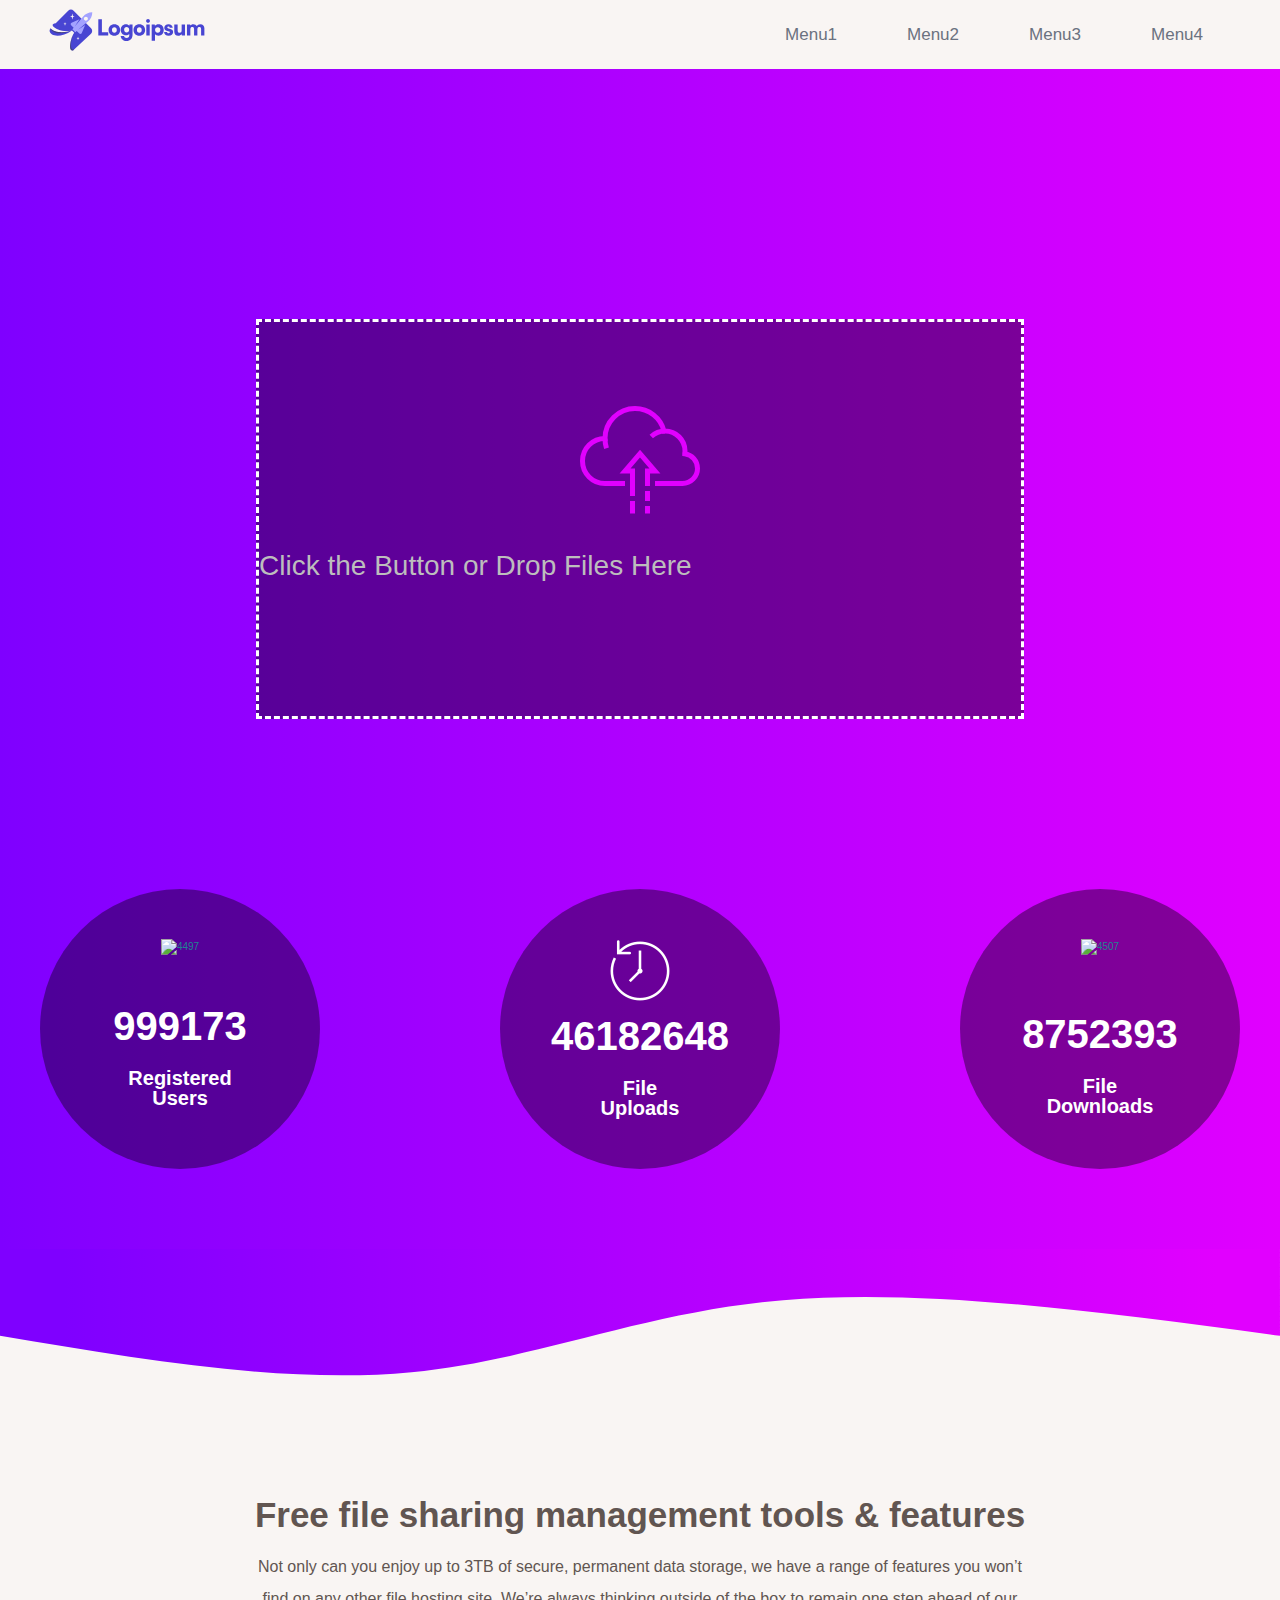
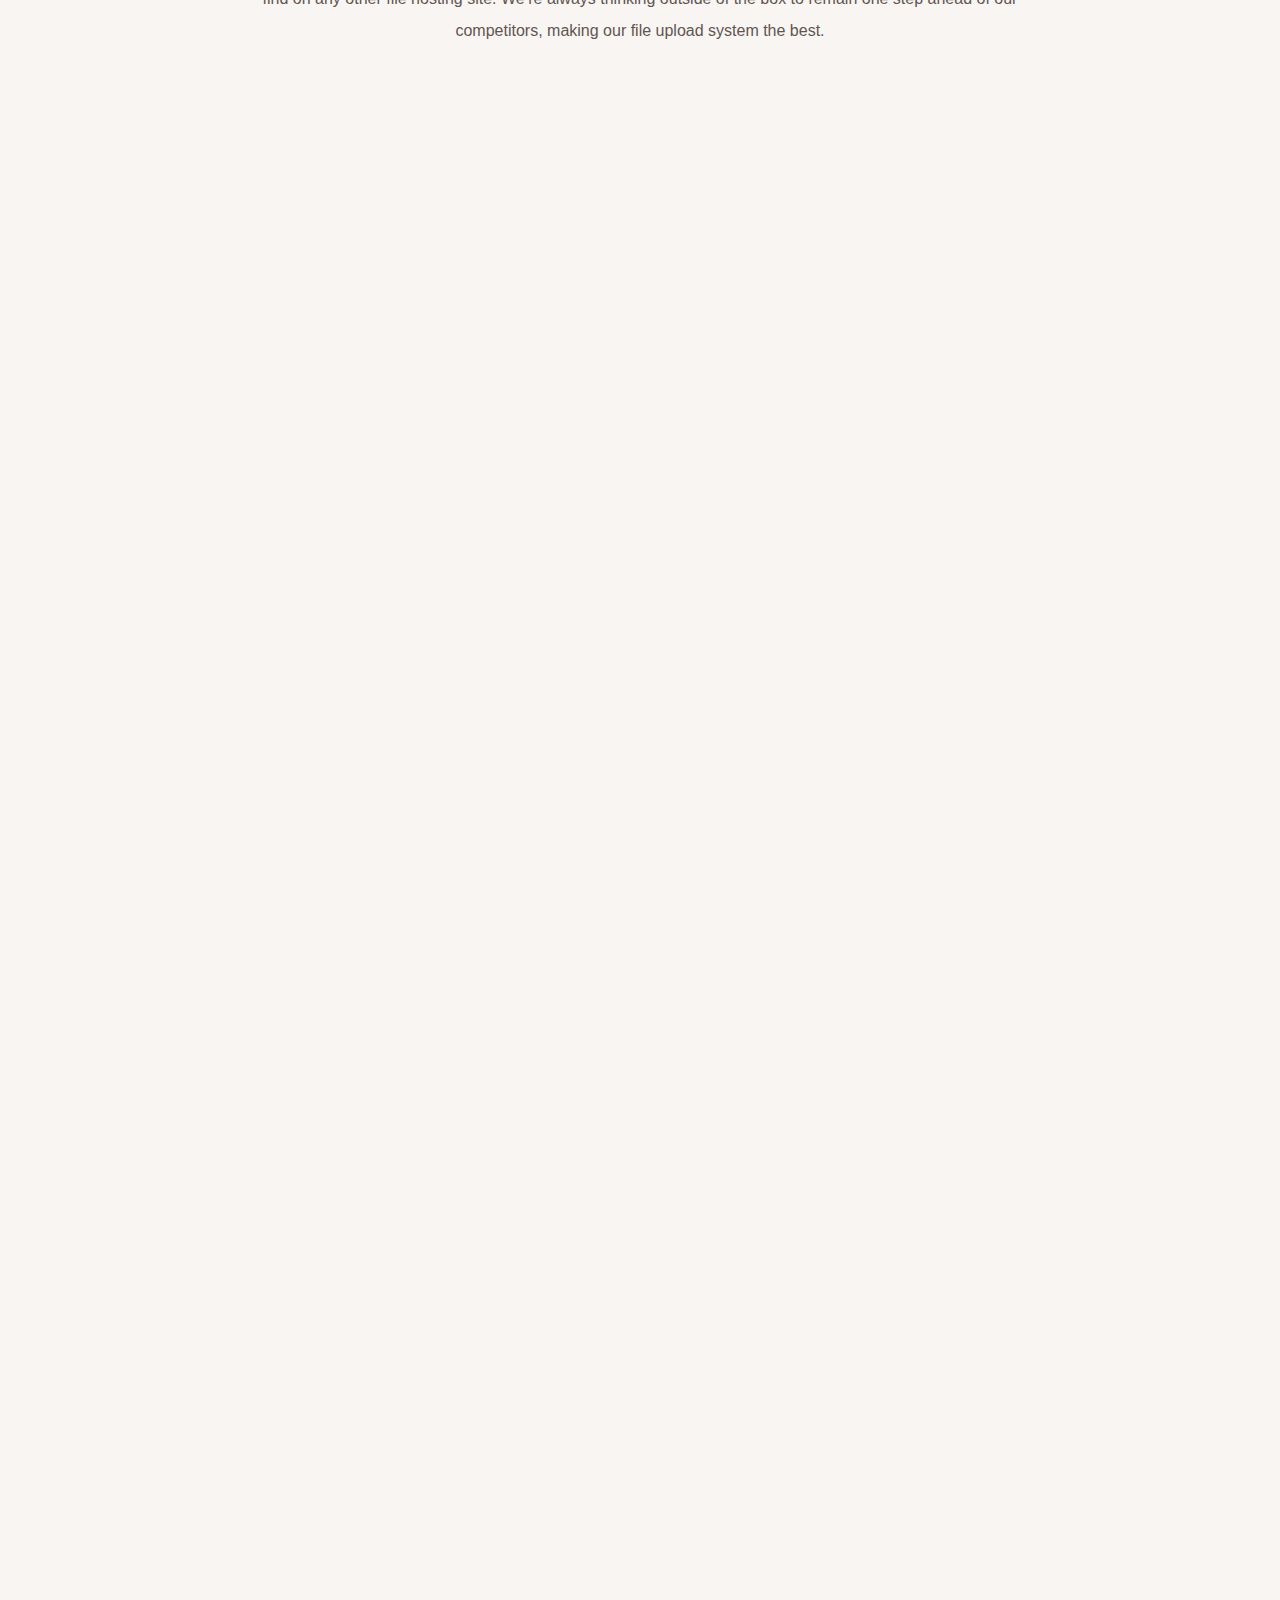
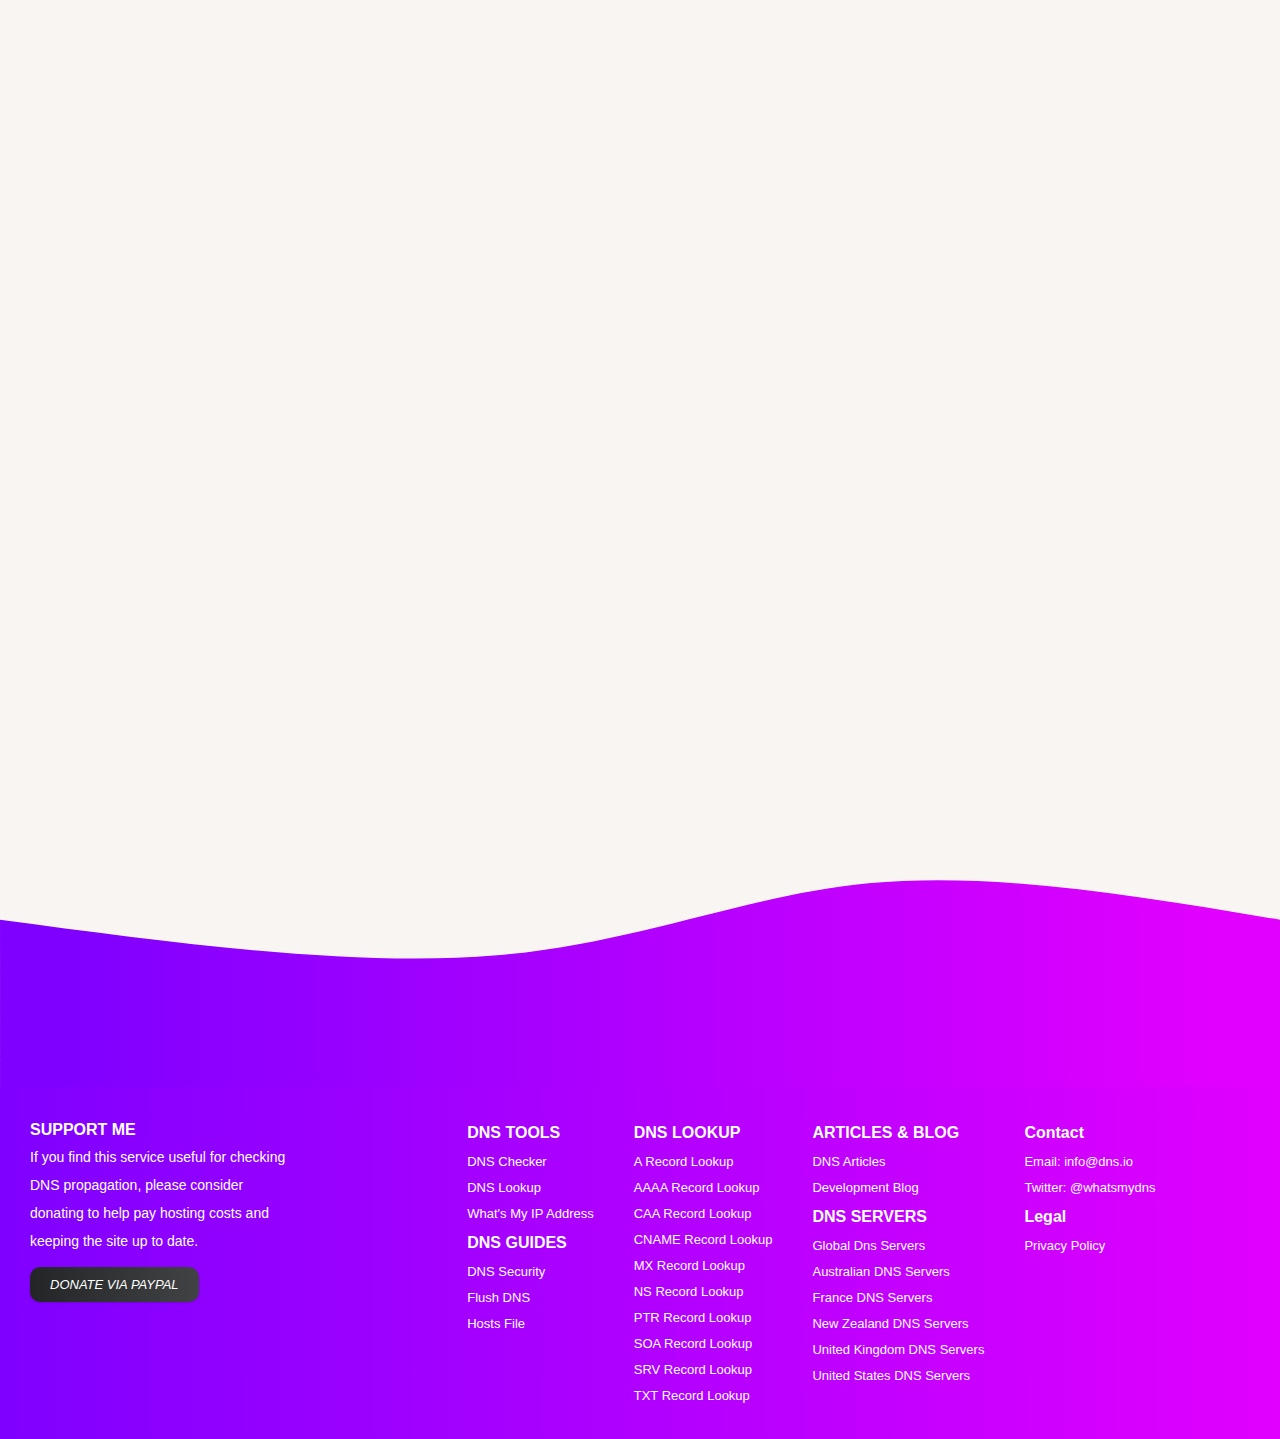
==== commit 1d65b4e1: "feat:done" ====
--- a/index.html
+++ b/index.html
@@ -241,7 +241,7 @@
                       <div class="countdoun">
                         <div id="number1" class="count">
                         
-                            999,173
+                            999173
                          
                         </div>
                         <h6>
@@ -266,7 +266,7 @@
                     </div>
                     <div id="second" class="item">
                       <div class="countdoun">
-                        <div id="number2" class="count">69</div>
+                        <div id="number2" class="count">46182648</div>
                         <h6>
                           File <br />
                           Uploads
@@ -291,7 +291,7 @@
                     <div id="third" class="item">
                       <div class="countdoun">
                         <div id="number3" class="count">
-                          420
+                          8752393
                         </div>
                         <h6>
                           File <br />
@@ -346,7 +346,7 @@
                     </div>
                     <div id="second" class="item">
                       <div class="countdoun">
-                        <div id="number2" class="count-me number-two" data-stop="69">69</div>
+                        <div id="number2" class="count-me number-two" data-stop="46182648">46182648</div>
                         <h6>
                           File <br />
                           Uploads
@@ -370,8 +370,8 @@
                     </div>
                     <div id="third" class="item">
                       <div class="countdoun">
-                        <div id="number3" class="count-me number-three" data-stop="420">
-                          0
+                        <div id="number3" class="count-me number-three" data-stop="8752393">
+                          8752393
                         </div>
                         <h6>
                           File <br />
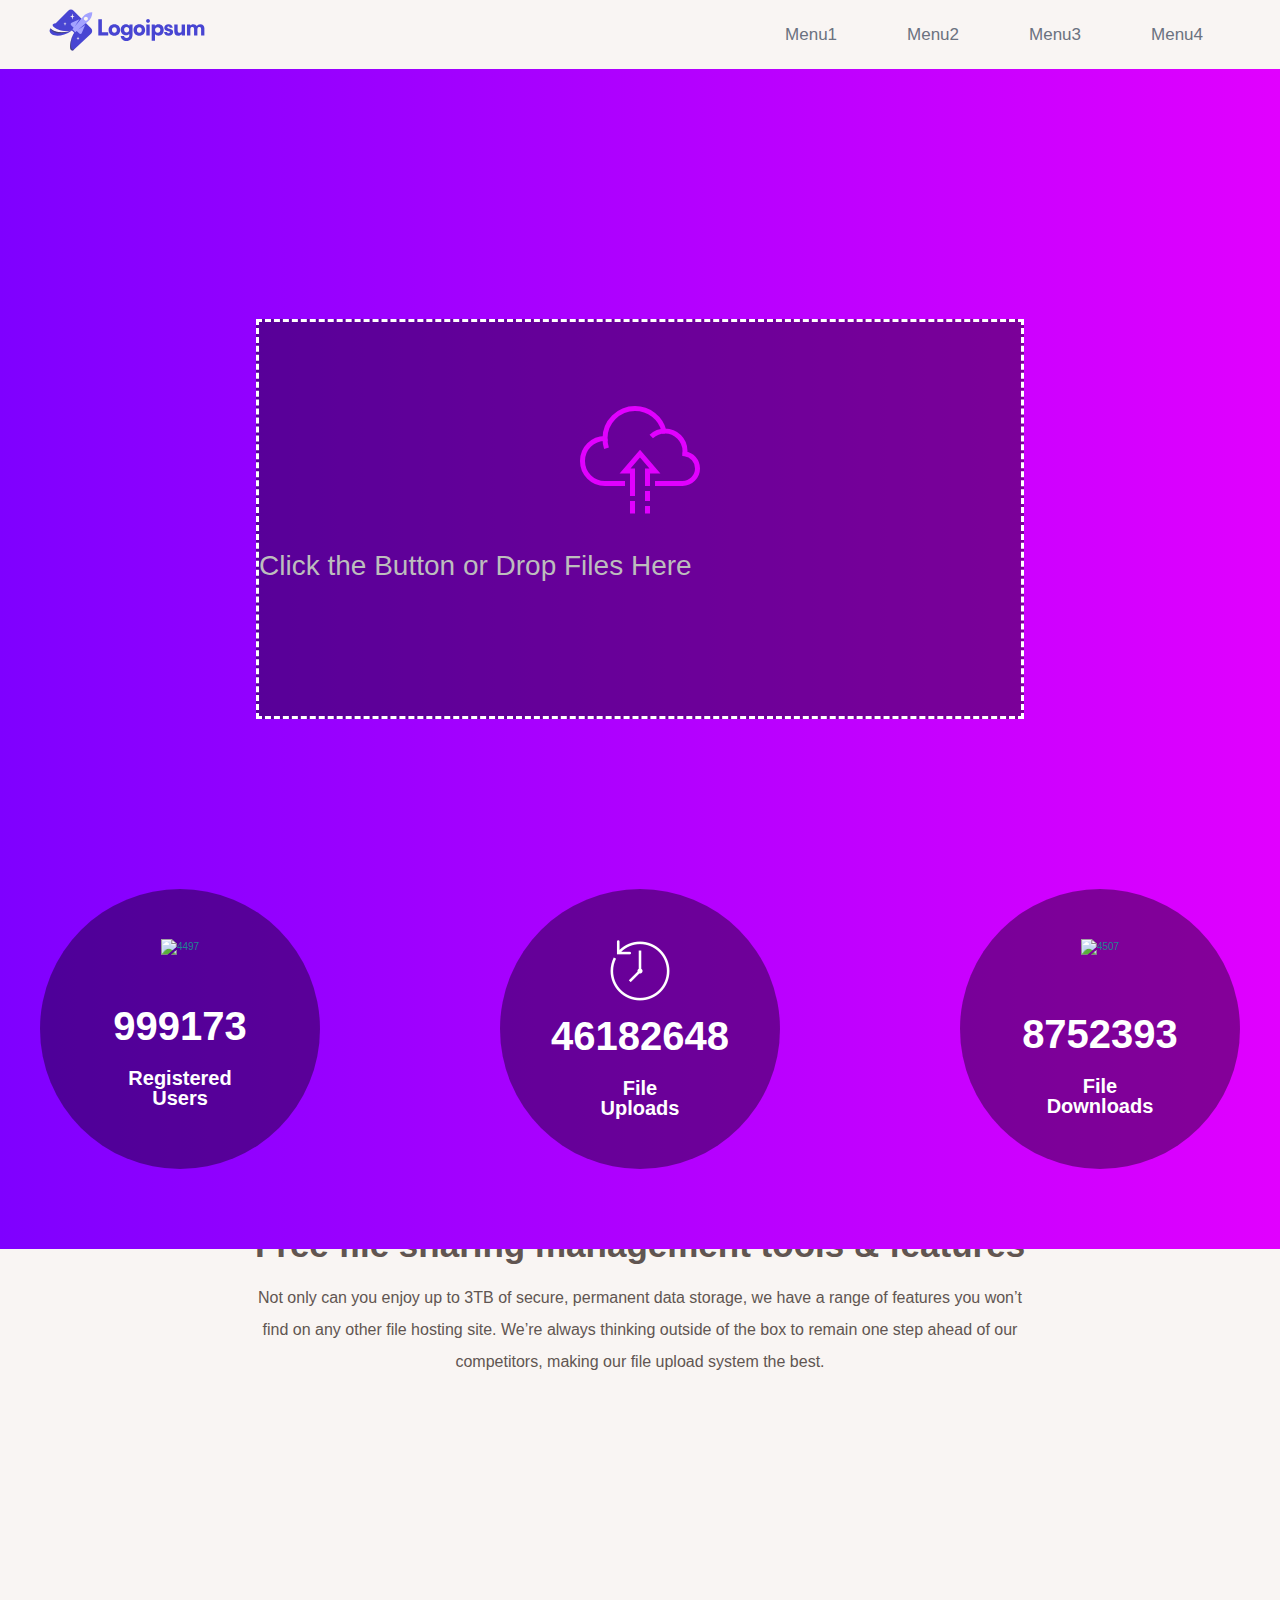
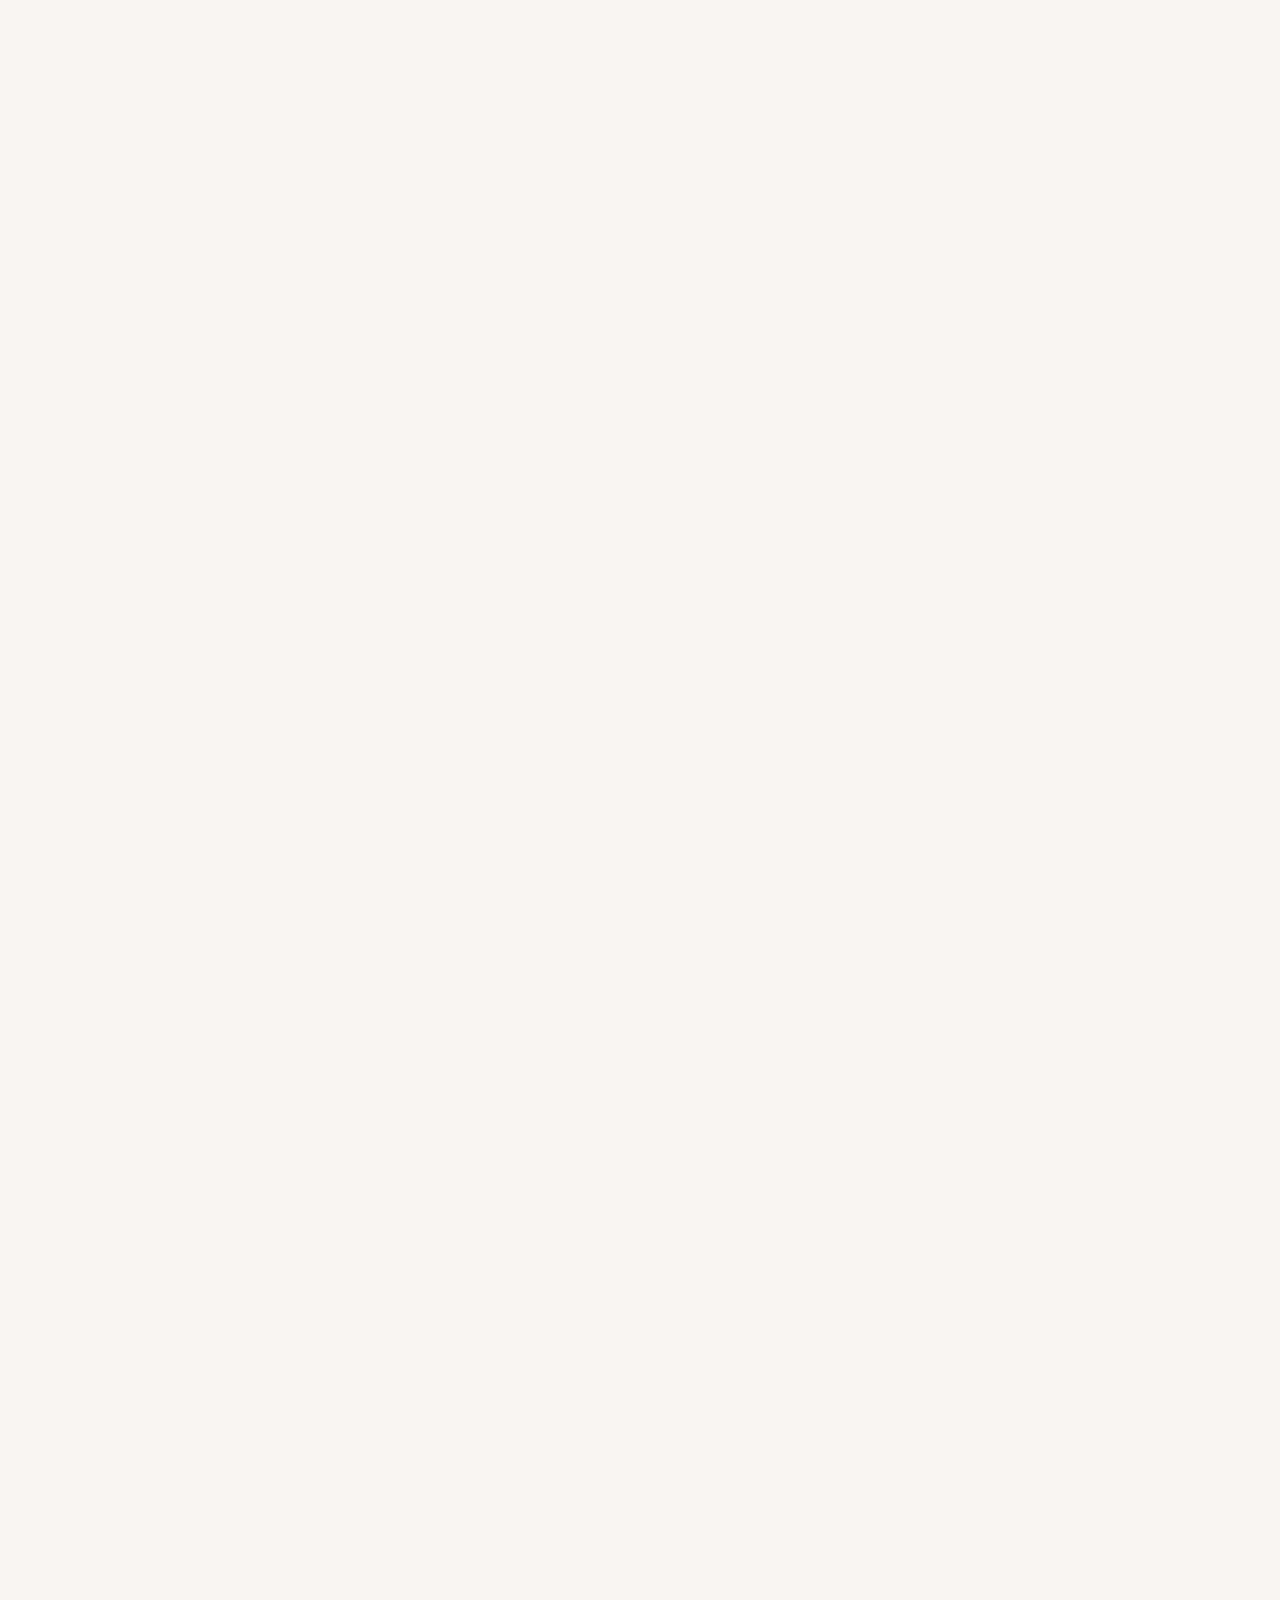
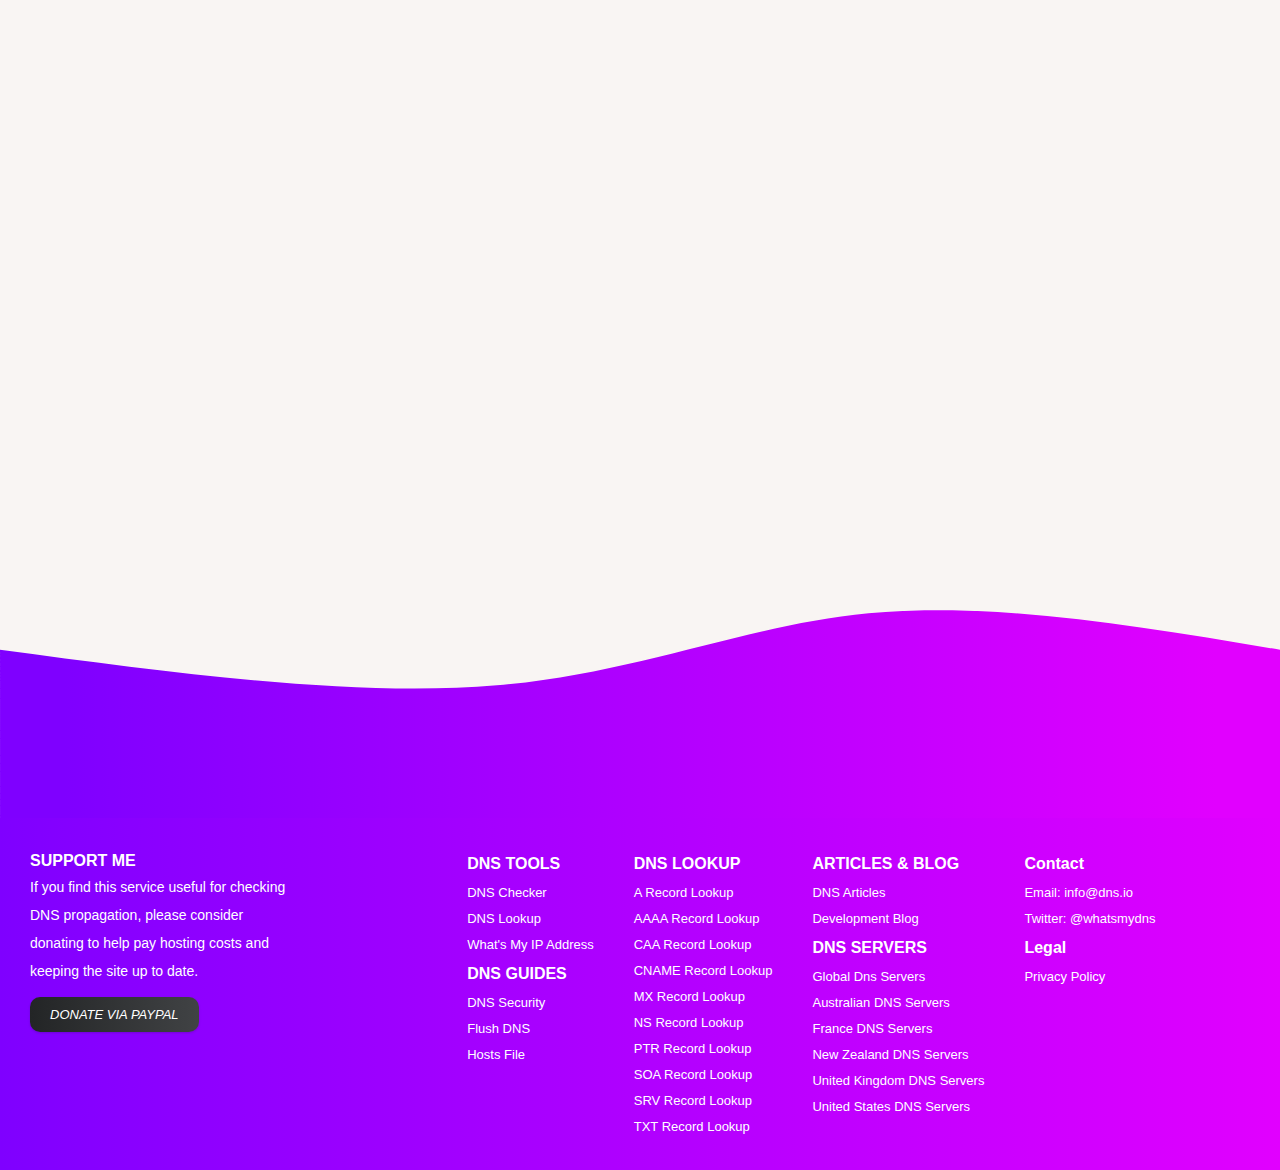
==== commit 5c6db64b: "feat:done" ====
--- a/index.html
+++ b/index.html
@@ -226,8 +226,8 @@
 
         <!-- statistics -->
         <div class="statistics-wrapper">
-          <div class="statistics-container" id="scroll-to">
-            <div class="firstBox">
+          <div class="statistics-container">
+            <div class="firstBox" id="scroll-to">
               <div class="divider-space mt">
                 <div class="shortcode-simple-counter">
                   <div class="counter-wrapper">
@@ -390,7 +390,7 @@
       </div>
 
       <!-- svg wave uner stats -->
-      <div class="wave-main">
+      <!-- <div class="wave-main">
         <svg
           id="svgs"
           viewBox="0 0 1440 400"
@@ -412,7 +412,7 @@
             transform="rotate(-180 720 200)"
           ></path>
         </svg>
-      </div>
+      </div> -->
 
       <!-- More Content section -->
       <div class="more-content-section__container">
--- a/style.css
+++ b/style.css
@@ -178,10 +178,6 @@
     /* padding-top     : 3rem; */
     margin-top         : -3rem;
 
-}
-
-.duplicate {
-    display: none;
 }
 
 
@@ -1665,6 +1661,7 @@
 
 .app-info-container.animate__animated {
     opacity: 1 !important;
+
 }
 
 .container {
@@ -2002,4 +1999,8 @@
     padding-right : 1rem !important;
     padding-top   : 1rem !important;
     padding-bottom: 1rem !important;
+}
+
+.duplicate {
+    display: none;
 }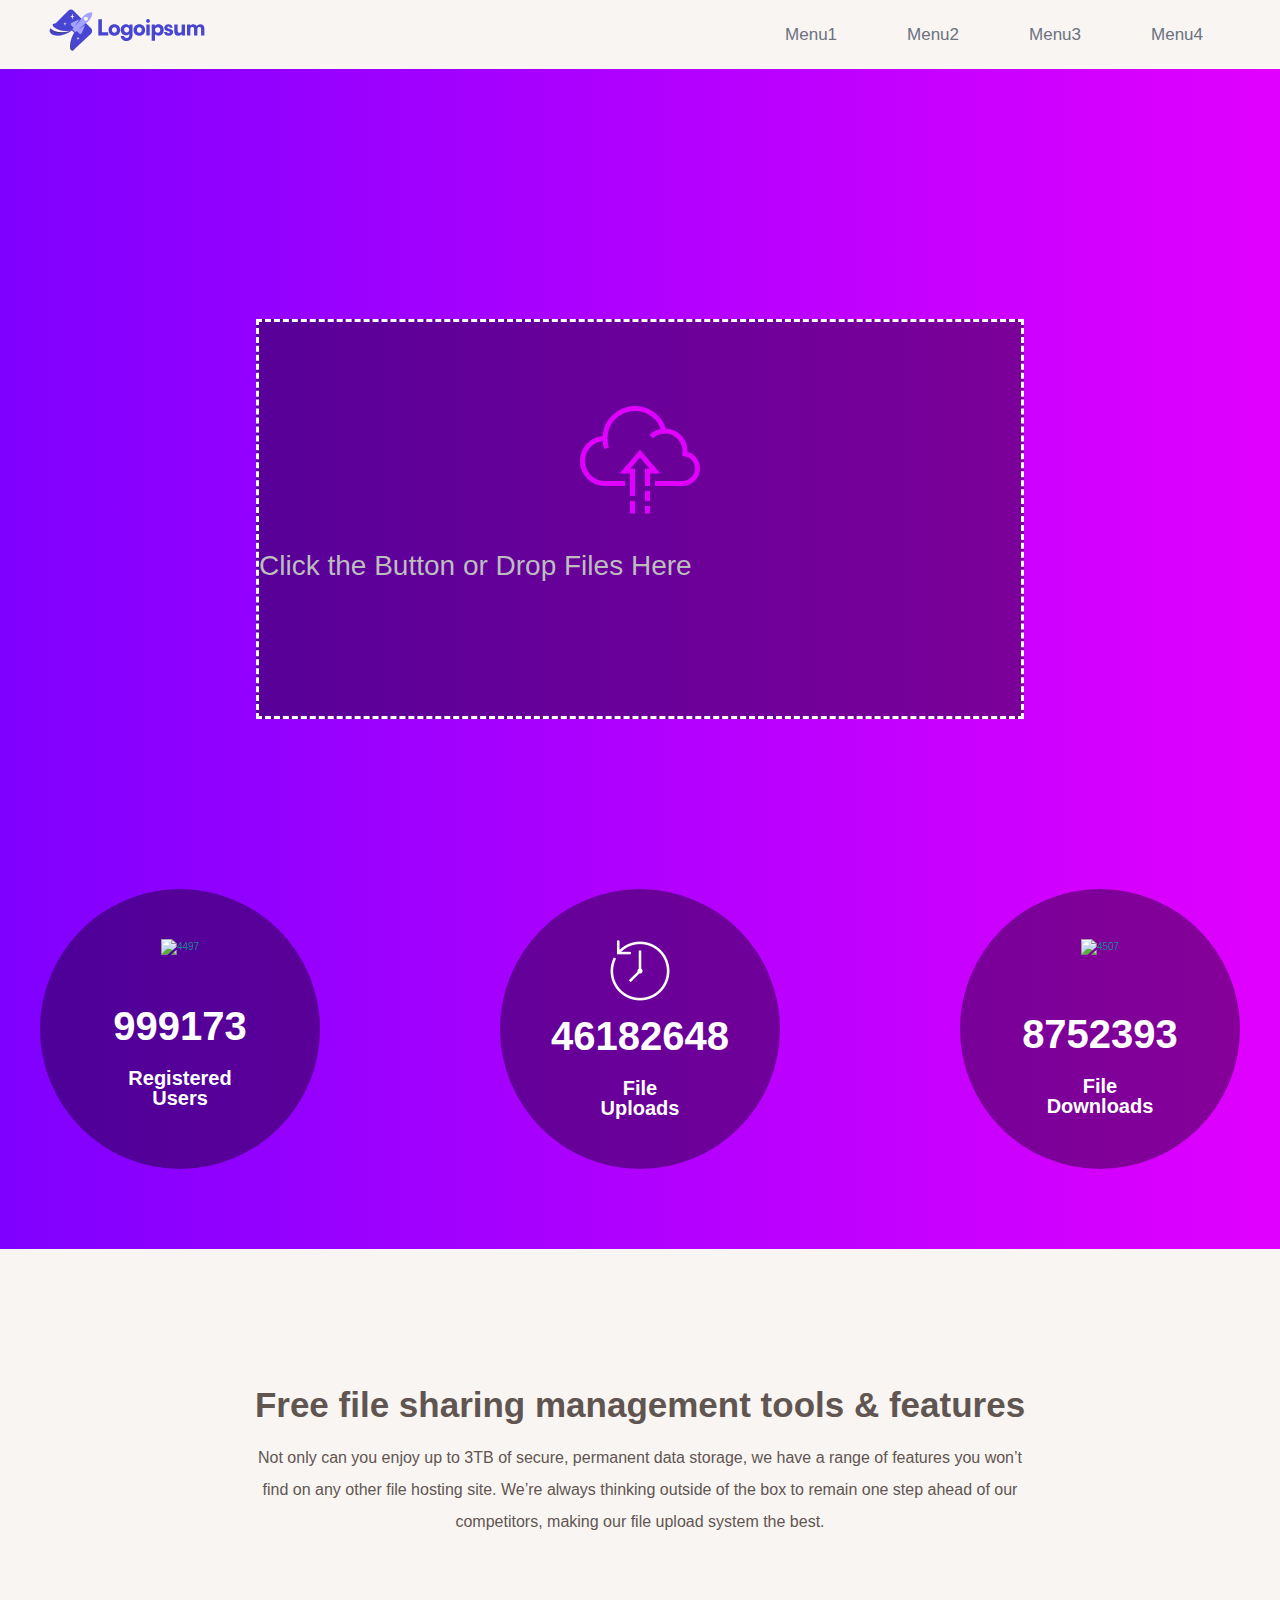
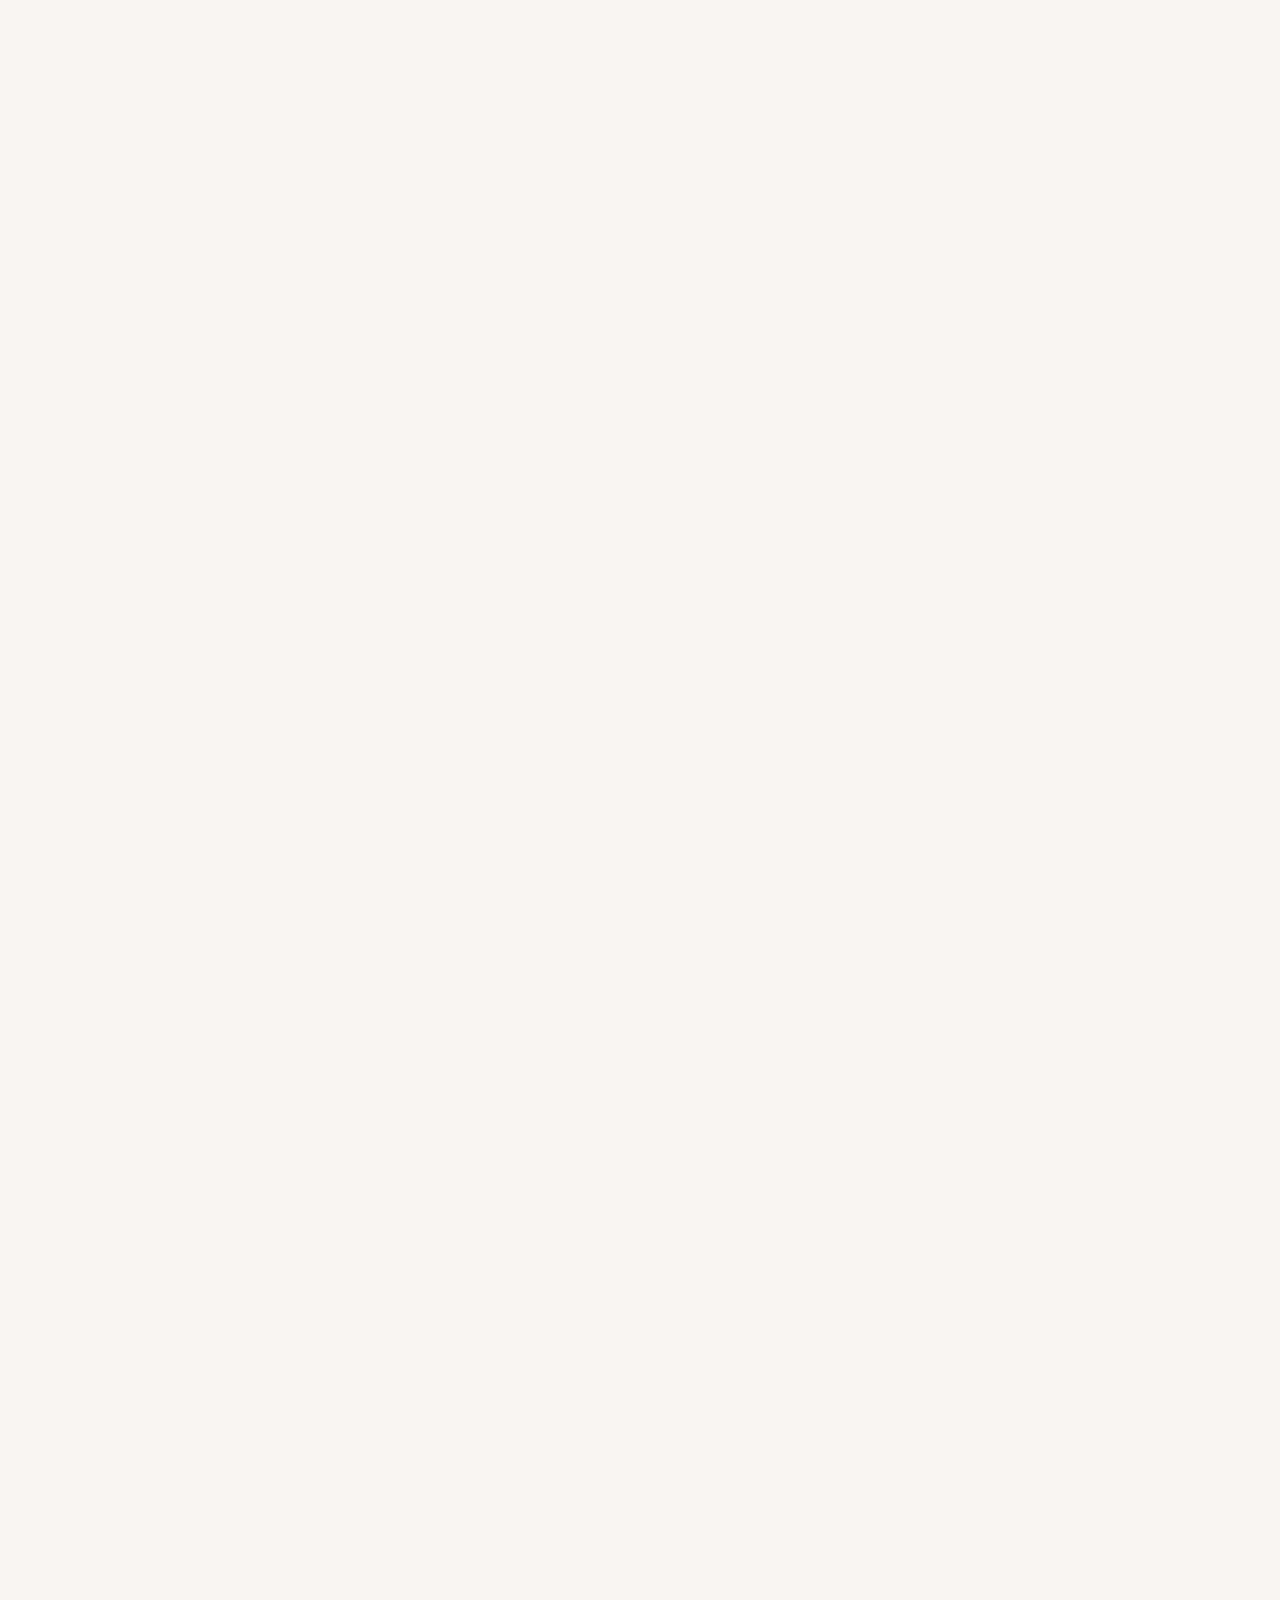
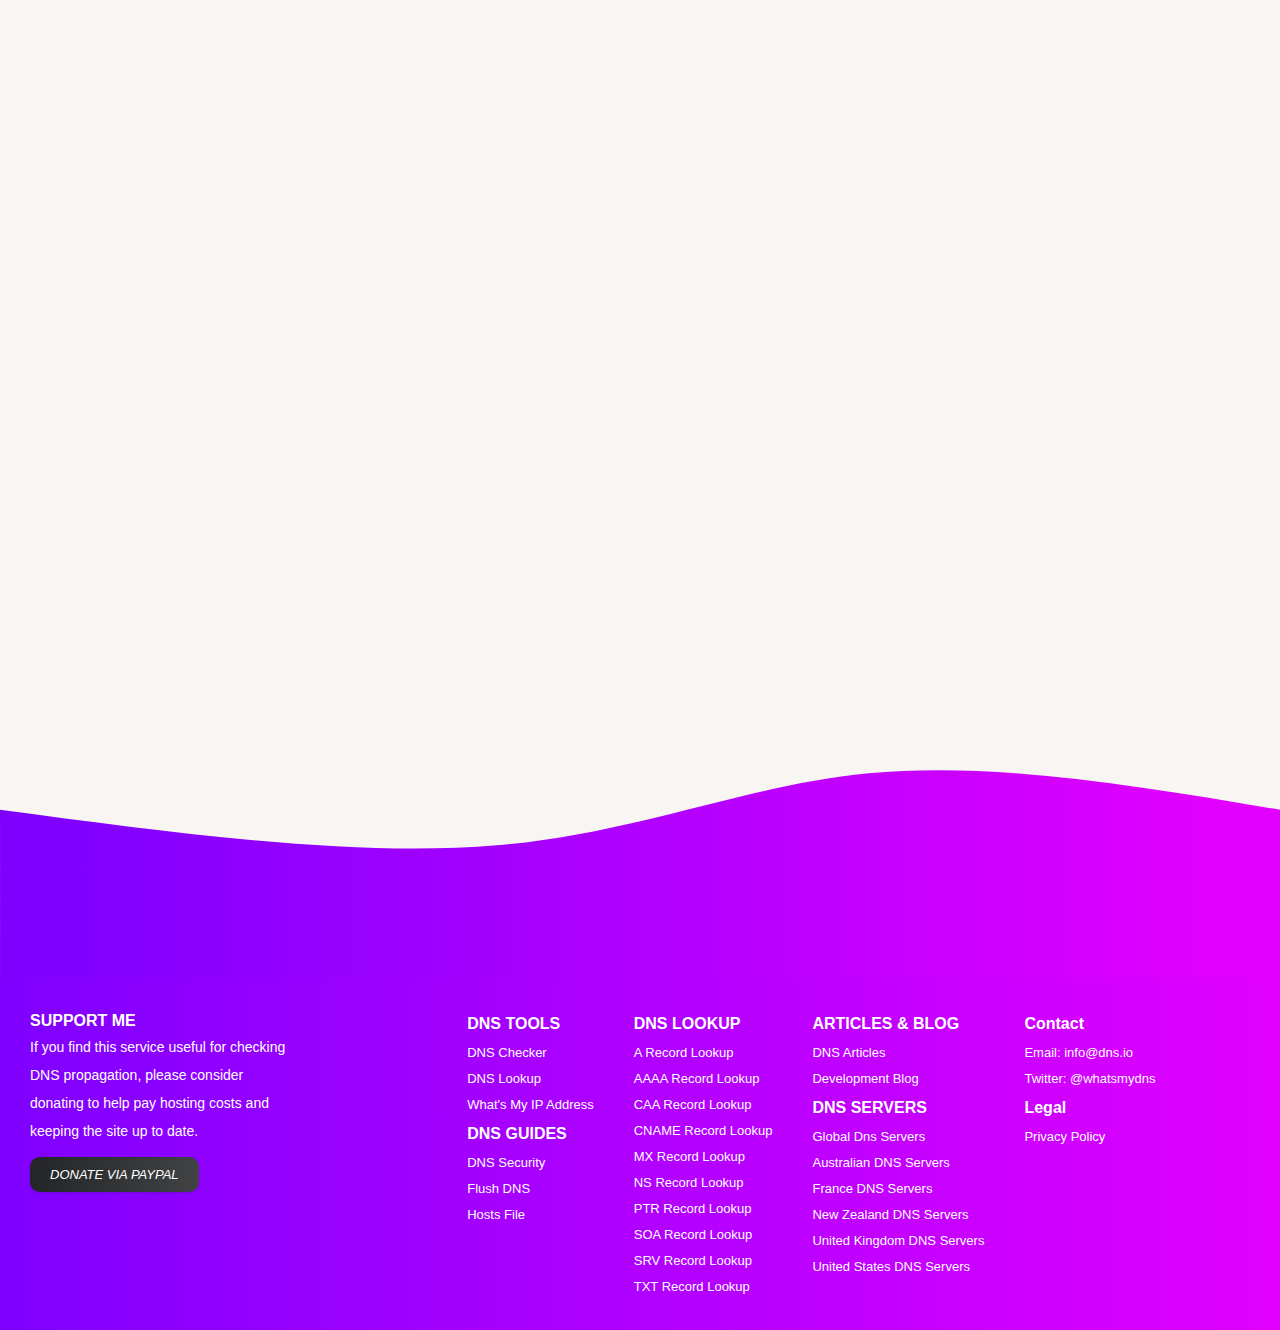
==== commit abf7db58: "feat:done" ====
--- a/index.html
+++ b/index.html
@@ -69,234 +69,228 @@
       <!-- dropzone -->
 
       <div class="grand-parent">
-        <div class="bg-gradient">
-          <main class="col s12">
-            <div>
-              <div class="filuploader-container">
-                <!-- Uploader Dropzone -->
-                <form
-                  action="upload.php"
-                  id="zdrop"
-                  class="fileuploader center-align"
-                >
-                  <div id="upload-label" style="width: 200px">
-                    <!-- <i class="material-icons">cloud_upload</i> -->
-                    <img class="upload-icon" src="./img/cloud.svg" alt="" />
-                  </div>
-                  <span class="tittle"
-                    >Click the Button or Drop Files Here</span
+        <div class="gradient-container">
+          <div class="bg-gradient">
+            <main class="col s12">
+              <div>
+                <div class="filuploader-container">
+                  <!-- Uploader Dropzone -->
+                  <form
+                    action="upload.php"
+                    id="zdrop"
+                    class="fileuploader center-align"
                   >
-                </form>
-              </div>
-
-              <!-- after file upload -->
-              <!-- <div class="preview-container topmargin after-upload">
-                <div class="collection card after-upload" id="previews">
-                  <div
-                    class="collection-item clearhack valign-wrapper item-template"
-                    id="zdrop-template"
-                  >
-                    <div class="left pv zdrop-inf" data-dz-thumbnail>
-                      <div class="file-items">
-                        <span class="file-drop-icon">
-                          <img src="./img/document2.svg" alt="" />
-                        </span>
-                        <span class="file-drop-name" data-dz-name
-                          >lopremipsum.pdf</span
-                        >
-                        <span class="file-drop-size" data-dz-size>3.4Mb</span>
-                      </div>
-                      <div class="extra-button-container">
-                        <button class="password-button">
-                          <i class="fas fa-key pass-icon"></i>
-                          <span>passsword protect</span>
-                        </button>
-                        <button class="expiry-button">
-                          <i class="fas fa-clock expired-icon"></i>
-                          <span>Expiry Date</span>
-                        </button>
-                        <button class="limit-button">
-                          <i
-                            class="fa fa-download expired-icon"
-                            aria-hidden="true"
-                          ></i>
-                          <span>Download Limit</span>
-                        </button>
-                        <button class="delete-button">
-                          <i class="far fa-trash-alt expired-icon"></i>
-                          <span>Delete File</span>
-                        </button>
-                      </div>
-                      <div class="clipboard-url">
-                        <label class="label" for="copyClipboard"
-                          >Download Link</label
-                        >
-                        <input
-                          class="copy-input-url"
-                          value="https://www.test.com"
-                          id="copyClipboard"
-                          readonly
-                        />
-                        <button class="copy-btn" id="copyButton" onclick="copy()">
-                          <i class="far fa-copy"></i>
-                        </button>
-                      </div>
-                      <div class="clipboard-url">
-                        <label class="label" for="edit">Edit File Link</label>
-                        <input
-                          class="copy-input-url"
-                          value="https://www.test.com"
-                          id="edit"
-                          readonly
-                        />
-                        <button class="copy-btn" id="copyButton" onclick="copy()">
-                          <i class="far fa-copy"></i>
-                        </button>
-                      </div>
-                      <div class="bottom-part">
-                        <div class="dz-success-message">
-                          <span data-dz-errormessage>Uploaded successfully</span>
+                    <div id="upload-label" style="width: 200px">
+                      <!-- <i class="material-icons">cloud_upload</i> -->
+                      <img class="upload-icon" src="./img/cloud.svg" alt="" />
+                    </div>
+                    <span class="tittle"
+                      >Click the Button or Drop Files Here</span
+                    >
+                  </form>
+                </div>
+
+                <!-- after file upload -->
+                <!-- <div class="preview-container topmargin after-upload">
+                  <div class="collection card after-upload" id="previews">
+                    <div
+                      class="collection-item clearhack valign-wrapper item-template"
+                      id="zdrop-template"
+                    >
+                      <div class="left pv zdrop-inf" data-dz-thumbnail>
+                        <div class="file-items">
+                          <span class="file-drop-icon">
+                            <img src="./img/document2.svg" alt="" />
+                          </span>
+                          <span class="file-drop-name" data-dz-name
+                            >lopremipsum.pdf</span
+                          >
+                          <span class="file-drop-size" data-dz-size>3.4Mb</span>
+                        </div>
+                        <div class="extra-button-container">
+                          <button class="password-button">
+                            <i class="fas fa-key pass-icon"></i>
+                            <span>passsword protect</span>
+                          </button>
+                          <button class="expiry-button">
+                            <i class="fas fa-clock expired-icon"></i>
+                            <span>Expiry Date</span>
+                          </button>
+                          <button class="limit-button">
+                            <i
+                              class="fa fa-download expired-icon"
+                              aria-hidden="true"
+                            ></i>
+                            <span>Download Limit</span>
+                          </button>
+                          <button class="delete-button">
+                            <i class="far fa-trash-alt expired-icon"></i>
+                            <span>Delete File</span>
+                          </button>
+                        </div>
+                        <div class="clipboard-url">
+                          <label class="label" for="copyClipboard"
+                            >Download Link</label
+                          >
+                          <input
+                            class="copy-input-url"
+                            value="https://www.test.com"
+                            id="copyClipboard"
+                            readonly
+                          />
+                          <button class="copy-btn" id="copyButton" onclick="copy()">
+                            <i class="far fa-copy"></i>
+                          </button>
+                        </div>
+                        <div class="clipboard-url">
+                          <label class="label" for="edit">Edit File Link</label>
+                          <input
+                            class="copy-input-url"
+                            value="https://www.test.com"
+                            id="edit"
+                            readonly
+                          />
+                          <button class="copy-btn" id="copyButton" onclick="copy()">
+                            <i class="far fa-copy"></i>
+                          </button>
+                        </div>
+                        <div class="bottom-part">
+                          <div class="dz-success-message">
+                            <span data-dz-errormessage>Uploaded successfully</span>
+                          </div>
                         </div>
                       </div>
                     </div>
                   </div>
-                </div>
-              </div> -->
-
-              <!-- before file upload -->
-              <div class="preview-container">
-                <div class="collection card" id="previews">
-                  <div
-                    class="
-                      collection-item
-                      clearhack
-                      valign-wrapper
-                      item-template
-                    "
-                    id="zdrop-template"
-                  >
-                    <div class="left pv zdrop-inf" data-dz-thumbnail>
-                      <div class="file-items">
-                        <span class="file-drop-icon">
-                          <img src="./img/document2.svg" alt="" />
-                        </span>
-                        <span class="file-drop-name" data-dz-name
-                          >lopremipsum.pdf</span
-                        >
-                        <span class="file-drop-size" data-dz-size>3.4Mb</span>
-                      </div>
-
-                      <div class="progress">
-                        <div
-                          class="determinate"
-                          style="width: 0"
-                          data-dz-uploadprogress
-                        ></div>
-                      </div>
-                      <div class="bottom-part">
-                        <!-- <div class="dz-error-message">
-                          <span data-dz-errormessage
-                            >Server responded with 405 code</span
+                </div> -->
+
+                <!-- before file upload -->
+                <div class="preview-container">
+                  <div class="collection card" id="previews">
+                    <div
+                      class="
+                        collection-item
+                        clearhack
+                        valign-wrapper
+                        item-template
+                      "
+                      id="zdrop-template"
+                    >
+                      <div class="left pv zdrop-inf" data-dz-thumbnail>
+                        <div class="file-items">
+                          <span class="file-drop-icon">
+                            <img src="./img/document2.svg" alt="" />
+                          </span>
+                          <span class="file-drop-name" data-dz-name
+                            >lopremipsum.pdf</span
                           >
-                        </div> -->
-
-                        <div class="action-button-container">
-                          <div class="speed-container">
-                            <img
-                              src="./img/upspeed.svg"
-                              class="speed-icon"
-                              alt=""
-                            />
-                            <p>500 kbp/s</p>
+                          <span class="file-drop-size" data-dz-size>3.4Mb</span>
+                        </div>
+
+                        <div class="progress">
+                          <div
+                            class="determinate"
+                            style="width: 0"
+                            data-dz-uploadprogress
+                          ></div>
+                        </div>
+                        <div class="bottom-part">
+                          <!-- <div class="dz-error-message">
+                            <span data-dz-errormessage
+                              >Server responded with 405 code</span
+                            >
+                          </div> -->
+
+                          <div class="action-button-container">
+                            <div class="speed-container">
+                              <img
+                                src="./img/upspeed.svg"
+                                class="speed-icon"
+                                alt=""
+                              />
+                              <p>500 kbp/s</p>
+                            </div>
                           </div>
-                        </div>
-
-                        <button class="pause-button">
-                          <i class="fas fa-pause expired-icon"></i>
-                          <span>Pause</span>
-                        </button>
+
+                          <button class="pause-button">
+                            <i class="fas fa-pause expired-icon"></i>
+                            <span>Pause</span>
+                          </button>
+                        </div>
                       </div>
                     </div>
                   </div>
                 </div>
               </div>
-            </div>
-          </main>
-        </div>
-
-        <!-- statistics -->
-        <div class="statistics-wrapper">
-          <div class="statistics-container">
-            <div class="firstBox" id="scroll-to">
-              <div class="divider-space mt">
-                <div class="shortcode-simple-counter">
-                  <div class="counter-wrapper">
-                    <div class="counter-icon color-main">
-                      <img
-                        src="http://webdesign-finder.com/skymax-demo/brobit/wp-content/uploads/2019/03/counter_icon_1.png"
-                        alt="4497"
-                      />
-                    </div>
-                    <div id="first" class="item">
-                      <div class="countdoun">
-                        <div id="number1" class="count">
-                        
-                            999173
-                         
-                        </div>
-                        <h6>
-                          Registered<br />
-                          Users
-                        </h6>
+            </main>
+          </div>
+          <div class="statistics-wrapper">
+            <div class="statistics-container">
+              <div class="firstBox" id="scroll-to">
+                <div class="divider-space mt">
+                  <div class="shortcode-simple-counter">
+                    <div class="counter-wrapper">
+                      <div class="counter-icon color-main">
+                        <img
+                          src="http://webdesign-finder.com/skymax-demo/brobit/wp-content/uploads/2019/03/counter_icon_1.png"
+                          alt="4497"
+                        />
+                      </div>
+                      <div id="first" class="item">
+                        <div class="countdoun">
+                          <div id="number1" class="count">999173</div>
+                          <h6>
+                            Registered<br />
+                            Users
+                          </h6>
+                        </div>
                       </div>
                     </div>
                   </div>
                 </div>
               </div>
-            </div>
-
-            <div class="secondBox">
-              <div class="divider-space mt">
-                <div class="shortcode-simple-counter">
-                  <div class="counter-wrapper">
-                    <div class="counter-icon color-main">
-                      <img
-                        src="[data-uri]"
-                      />
-                    </div>
-                    <div id="second" class="item">
-                      <div class="countdoun">
-                        <div id="number2" class="count">46182648</div>
-                        <h6>
-                          File <br />
-                          Uploads
-                        </h6>
+
+              <div class="secondBox">
+                <div class="divider-space mt">
+                  <div class="shortcode-simple-counter">
+                    <div class="counter-wrapper">
+                      <div class="counter-icon color-main">
+                        <img
+                          src="[data-uri]"
+                        />
+                      </div>
+                      <div id="second" class="item">
+                        <div class="countdoun">
+                          <div id="number2" class="count">46182648</div>
+                          <h6>
+                            File <br />
+                            Uploads
+                          </h6>
+                        </div>
                       </div>
                     </div>
                   </div>
                 </div>
               </div>
-            </div>
-
-            <div class="thirdBox">
-              <div class="divider-space mt">
-                <div class="shortcode-simple-counter">
-                  <div class="counter-wrapper">
-                    <div class="counter-icon color-main">
-                      <img
-                        src="http://webdesign-finder.com/skymax-demo/brobit/wp-content/uploads/2019/03/counter_icon_4.png"
-                        alt="4507"
-                      />
-                    </div>
-                    <div id="third" class="item">
-                      <div class="countdoun">
-                        <div id="number3" class="count">
-                          8752393
-                        </div>
-                        <h6>
-                          File <br />
-                          Downloads
-                        </h6>
+
+              <div class="thirdBox">
+                <div class="divider-space mt">
+                  <div class="shortcode-simple-counter">
+                    <div class="counter-wrapper">
+                      <div class="counter-icon color-main">
+                        <img
+                          src="http://webdesign-finder.com/skymax-demo/brobit/wp-content/uploads/2019/03/counter_icon_4.png"
+                          alt="4507"
+                        />
+                      </div>
+                      <div id="third" class="item">
+                        <div class="countdoun">
+                          <div id="number3" class="count">8752393</div>
+                          <h6>
+                            File <br />
+                            Downloads
+                          </h6>
+                        </div>
                       </div>
                     </div>
                   </div>
@@ -304,79 +298,95 @@
               </div>
             </div>
           </div>
-        </div>
-
-        <!-- duplicate -->
-        <div class="statistics-wrapper duplicate">
-          <div class="statistics-container">
-            <div class="firstBox">
-              <div class="divider-space mt">
-                <div class="shortcode-simple-counter">
-                  <div class="counter-wrapper">
-                    <div class="counter-icon color-main">
-                      <img
-                        src="http://webdesign-finder.com/skymax-demo/brobit/wp-content/uploads/2019/03/counter_icon_1.png"
-                        alt="4497"
-                      />
-                    </div>
-                    <div id="first" class="item">
-                      <div class="countdoun">
-                        <div id="number1" class="count-me number-one" data-stop="999173">
-                          999173
-                        </div>
-                        <h6>
-                          Registered<br />
-                          Users
-                        </h6>
+
+          <!-- statistics -->
+
+          <!-- duplicate -->
+          <div class="statistics-wrapper duplicate">
+            <div class="statistics-container">
+              <div class="firstBox">
+                <div class="divider-space mt">
+                  <div class="shortcode-simple-counter">
+                    <div class="counter-wrapper">
+                      <div class="counter-icon color-main">
+                        <img
+                          src="http://webdesign-finder.com/skymax-demo/brobit/wp-content/uploads/2019/03/counter_icon_1.png"
+                          alt="4497"
+                        />
+                      </div>
+                      <div id="first" class="item">
+                        <div class="countdoun">
+                          <div
+                            id="number1"
+                            class="count-me number-one"
+                            data-stop="999173"
+                          >
+                            999173
+                          </div>
+                          <h6>
+                            Registered<br />
+                            Users
+                          </h6>
+                        </div>
                       </div>
                     </div>
                   </div>
                 </div>
               </div>
-            </div>
-
-            <div class="secondBox">
-              <div class="divider-space mt">
-                <div class="shortcode-simple-counter">
-                  <div class="counter-wrapper">
-                    <div class="counter-icon color-main">
-                      <img
-                        src="[data-uri]"
-                      />
-                    </div>
-                    <div id="second" class="item">
-                      <div class="countdoun">
-                        <div id="number2" class="count-me number-two" data-stop="46182648">46182648</div>
-                        <h6>
-                          File <br />
-                          Uploads
-                        </h6>
+
+              <div class="secondBox">
+                <div class="divider-space mt">
+                  <div class="shortcode-simple-counter">
+                    <div class="counter-wrapper">
+                      <div class="counter-icon color-main">
+                        <img
+                          src="[data-uri]"
+                        />
+                      </div>
+                      <div id="second" class="item">
+                        <div class="countdoun">
+                          <div
+                            id="number2"
+                            class="count-me number-two"
+                            data-stop="46182648"
+                          >
+                            46182648
+                          </div>
+                          <h6>
+                            File <br />
+                            Uploads
+                          </h6>
+                        </div>
                       </div>
                     </div>
                   </div>
                 </div>
               </div>
-            </div>
-
-            <div class="thirdBox">
-              <div class="divider-space mt">
-                <div class="shortcode-simple-counter">
-                  <div class="counter-wrapper">
-                    <div class="counter-icon color-main">
-                      <img
-                        src="http://webdesign-finder.com/skymax-demo/brobit/wp-content/uploads/2019/03/counter_icon_4.png"
-                        alt="4507"
-                      />
-                    </div>
-                    <div id="third" class="item">
-                      <div class="countdoun">
-                        <div id="number3" class="count-me number-three" data-stop="8752393">
-                          8752393
-                        </div>
-                        <h6>
-                          File <br />
-                          Downloads
-                        </h6>
+
+              <div class="thirdBox">
+                <div class="divider-space mt">
+                  <div class="shortcode-simple-counter">
+                    <div class="counter-wrapper">
+                      <div class="counter-icon color-main">
+                        <img
+                          src="http://webdesign-finder.com/skymax-demo/brobit/wp-content/uploads/2019/03/counter_icon_4.png"
+                          alt="4507"
+                        />
+                      </div>
+                      <div id="third" class="item">
+                        <div class="countdoun">
+                          <div
+                            id="number3"
+                            class="count-me number-three"
+                            data-stop="8752393"
+                          >
+                            8752393
+                          </div>
+                          <h6>
+                            File <br />
+                            Downloads
+                          </h6>
+                        </div>
                       </div>
                     </div>
                   </div>
@@ -385,12 +395,11 @@
             </div>
           </div>
         </div>
-        
       </div>
-      </div>
-
-      <!-- svg wave uner stats -->
-      <!-- <div class="wave-main">
+    </div>
+
+    <!-- svg wave uner stats -->
+    <!-- <div class="wave-main">
         <svg
           id="svgs"
           viewBox="0 0 1440 400"
@@ -414,425 +423,425 @@
         </svg>
       </div> -->
 
-      <!-- More Content section -->
-      <div class="more-content-section__container">
-        <div class="more-content-section__header">
-          <h3>Free file sharing management tools & features</h3>
-          <p>
-            Not only can you enjoy up to 3TB of secure, permanent data storage,
-            we have a range of features you won’t find on any other file hosting
-            site. We’re always thinking outside of the box to remain one step
-            ahead of our competitors, making our file upload system the best.
-          </p>
-        </div>
-
-        <div class="wrap-lookup">
-          <div class="container">
-            <div class="flex-wrapper">
-              <div class="lookup-card">
-                <div class="lookup-image-container">
-                  <div class="anim">
-                    <lottie-player
-                      src="./drag.json"
-                      background="transparent"
-                      speed="1"
-                      style="width: 100%; height: 100%"
-                      autoplay
-                      loop
-                    ></lottie-player>
-                  </div>
-                </div>
-
-                <h3 class="lookup-title">Drag & Drop Friendly</h3>
-
-                <div class="read-more-wrap">
-                  <p class="lookup-para">
-                    The online sharing of files should be easy, so all you have
-                    to do is drag and drop your files into our file uploader and
-                    we’ll create a shareable URL in an instant
-                  </p>
-                </div>
-              </div>
-              <div class="lookup-card">
-                <div class="lookup-image-container">
-                  <div class="anim">
-                    <lottie-player
-                      src="./speed.json"
-                      background="transparent"
-                      speed="1"
-                      style="width: 100%; height: 100%"
-                      autoplay
-                      loop
-                    ></lottie-player>
-                  </div>
-                </div>
-
-                <h3 class="lookup-title">Unlimited Speeds</h3>
-
-                <div class="read-more-wrap">
-                  <p class="lookup-para">
-                    Fed up of restrictive file upload and download speed limits?
-                    We don't limit speeds for pro users, it's as fast as your
-                    connection. And all free users can download files at 1MB/s
-                  </p>
-                </div>
-              </div>
-              <div class="lookup-card">
-                <div class="lookup-image-container">
-                  <div class="anim">
-                    <lottie-player
-                      src="./wifi.json"
-                      background="transparent"
-                      speed="1"
-                      style="width: 100%; height: 100%"
-                      autoplay
-                      loop
-                    ></lottie-player>
-                  </div>
-                </div>
-
-                <h3 class="lookup-title">Unlimited Bandwidth</h3>
-
-                <div class="read-more-wrap">
-                  <p class="lookup-para">
-                    We never limit the bandwidth or the amount of downloads your
-                    file can receive. We just let you share files for free
-                    without restriction
-                  </p>
-                </div>
-              </div>
-
-              <div class="lookup-card">
-                <div class="lookup-image-container">
-                  <div class="anim">
-                    <lottie-player
-                      src="./password.json"
-                      background="transparent"
-                      speed="1"
-                      style="width: 100%; height: 100%"
-                      autoplay
-                      loop
-                    ></lottie-player>
-                  </div>
-                </div>
-
-                <h3 class="lookup-title">No Registration Required</h3>
-
-                <div class="read-more-wrap">
-                  <p class="lookup-para">
-                    You always have the option to sign up for free to enjoy our
-                    full file sharing features, but you can also simply upload
-                    and share without registration, anonymously
-                  </p>
-                </div>
-              </div>
-
-              <div class="lookup-card">
-                <div class="lookup-image-container">
-                  <div class="anim">
-                    <lottie-player
-                      src="./upload.json"
-                      background="transparent"
-                      speed="1"
-                      style="width: 100%; height: 100%"
-                      autoplay
-                      loop
-                    ></lottie-player>
-                  </div>
-                </div>
-
-                <h3 class="lookup-title">Multiple Uploads</h3>
-
-                <div class="read-more-wrap">
-                  <p class="lookup-para">
-                    Do you require more than one file upload at a time? No
-                    problem, by creating a free account you can upload as many
-                    as 30 files at the same time, without delay
-                  </p>
-                </div>
-              </div>
-
-              <div class="lookup-card">
-                <div class="lookup-image-container">
-                  <div class="anim">
-                    <lottie-player
-                      src="./passcode.json"
-                      background="transparent"
-                      speed="1"
-                      style="width: 100%; height: 100%"
-                      autoplay
-                      loop
-                    ></lottie-player>
-                  </div>
-                </div>
-
-                <h3 class="lookup-title">Password Protected Files</h3>
-
-                <div class="read-more-wrap">
-                  <p class="lookup-para">
-                    At Uploadfiles, security is of the upmost importance, which
-                    is why all registered users can protect their file upload
-                    and associated information with its own individual password
-                  </p>
-                </div>
-              </div>
-
-              <div class="lookup-card">
-                <div class="lookup-image-container">
-                  <div class="anim">
-                    <lottie-player
-                      src="./mobile.json"
-                      background="transparent"
-                      speed="1"
-                      style="width: 100%; height: 100%"
-                      autoplay
-                      loop
-                    ></lottie-player>
-                  </div>
-                </div>
-
-                <h3 class="lookup-title">Mobile File Sharing</h3>
-
-                <div class="read-more-wrap">
-                  <p class="lookup-para">
-                    No matter where you are, as long as you have an internet
-                    connection you can upload files directly from your
-                    smartphone or tablet, keeping you connected on the move
-                  </p>
-                </div>
-              </div>
-
-              <div class="lookup-card">
-                <div class="lookup-image-container">
-                  <div class="anim">
-                    <lottie-player
-                      src="./download.json"
-                      background="transparent"
-                      speed="1"
-                      style="width: 100%; height: 100%"
-                      autoplay
-                      loop
-                    ></lottie-player>
-                  </div>
-                </div>
-
-                <h3 class="lookup-title">One time download links</h3>
-
-                <div class="read-more-wrap">
-                  <p class="lookup-para">
-                    Private or sensitive files can be set to auto destruct after
-                    one download for extra security and ephemeral file hosting.
-                  </p>
-                </div>
-              </div>
-
-              <div class="lookup-card">
-                <div class="lookup-image-container">
-                  <div class="anim">
-                    <lottie-player
-                      src="./direct.json"
-                      background="transparent"
-                      speed="1"
-                      style="width: 100%; height: 100%"
-                      autoplay
-                      loop
-                    ></lottie-player>
-                  </div>
-                </div>
-
-                <h3 class="lookup-title">Direct Downloads</h3>
-
-                <div class="read-more-wrap">
-                  <p class="lookup-para">
-                    Enable direct downloads and allow your files to be
-                    downloaded up to 1,000 times per day without recipients
-                    visiting Uploadfiles.
-                  </p>
-                </div>
+    <!-- More Content section -->
+    <div class="more-content-section__container">
+      <div class="more-content-section__header">
+        <h3>Free file sharing management tools & features</h3>
+        <p>
+          Not only can you enjoy up to 3TB of secure, permanent data storage, we
+          have a range of features you won’t find on any other file hosting
+          site. We’re always thinking outside of the box to remain one step
+          ahead of our competitors, making our file upload system the best.
+        </p>
+      </div>
+
+      <div class="wrap-lookup">
+        <div class="container">
+          <div class="flex-wrapper">
+            <div class="lookup-card">
+              <div class="lookup-image-container">
+                <div class="anim">
+                  <lottie-player
+                    src="./drag.json"
+                    background="transparent"
+                    speed="1"
+                    style="width: 100%; height: 100%"
+                    autoplay
+                    loop
+                  ></lottie-player>
+                </div>
+              </div>
+
+              <h3 class="lookup-title">Drag & Drop Friendly</h3>
+
+              <div class="read-more-wrap">
+                <p class="lookup-para">
+                  The online sharing of files should be easy, so all you have to
+                  do is drag and drop your files into our file uploader and
+                  we’ll create a shareable URL in an instant
+                </p>
+              </div>
+            </div>
+            <div class="lookup-card">
+              <div class="lookup-image-container">
+                <div class="anim">
+                  <lottie-player
+                    src="./speed.json"
+                    background="transparent"
+                    speed="1"
+                    style="width: 100%; height: 100%"
+                    autoplay
+                    loop
+                  ></lottie-player>
+                </div>
+              </div>
+
+              <h3 class="lookup-title">Unlimited Speeds</h3>
+
+              <div class="read-more-wrap">
+                <p class="lookup-para">
+                  Fed up of restrictive file upload and download speed limits?
+                  We don't limit speeds for pro users, it's as fast as your
+                  connection. And all free users can download files at 1MB/s
+                </p>
+              </div>
+            </div>
+            <div class="lookup-card">
+              <div class="lookup-image-container">
+                <div class="anim">
+                  <lottie-player
+                    src="./wifi.json"
+                    background="transparent"
+                    speed="1"
+                    style="width: 100%; height: 100%"
+                    autoplay
+                    loop
+                  ></lottie-player>
+                </div>
+              </div>
+
+              <h3 class="lookup-title">Unlimited Bandwidth</h3>
+
+              <div class="read-more-wrap">
+                <p class="lookup-para">
+                  We never limit the bandwidth or the amount of downloads your
+                  file can receive. We just let you share files for free without
+                  restriction
+                </p>
+              </div>
+            </div>
+
+            <div class="lookup-card">
+              <div class="lookup-image-container">
+                <div class="anim">
+                  <lottie-player
+                    src="./password.json"
+                    background="transparent"
+                    speed="1"
+                    style="width: 100%; height: 100%"
+                    autoplay
+                    loop
+                  ></lottie-player>
+                </div>
+              </div>
+
+              <h3 class="lookup-title">No Registration Required</h3>
+
+              <div class="read-more-wrap">
+                <p class="lookup-para">
+                  You always have the option to sign up for free to enjoy our
+                  full file sharing features, but you can also simply upload and
+                  share without registration, anonymously
+                </p>
+              </div>
+            </div>
+
+            <div class="lookup-card">
+              <div class="lookup-image-container">
+                <div class="anim">
+                  <lottie-player
+                    src="./upload.json"
+                    background="transparent"
+                    speed="1"
+                    style="width: 100%; height: 100%"
+                    autoplay
+                    loop
+                  ></lottie-player>
+                </div>
+              </div>
+
+              <h3 class="lookup-title">Multiple Uploads</h3>
+
+              <div class="read-more-wrap">
+                <p class="lookup-para">
+                  Do you require more than one file upload at a time? No
+                  problem, by creating a free account you can upload as many as
+                  30 files at the same time, without delay
+                </p>
+              </div>
+            </div>
+
+            <div class="lookup-card">
+              <div class="lookup-image-container">
+                <div class="anim">
+                  <lottie-player
+                    src="./passcode.json"
+                    background="transparent"
+                    speed="1"
+                    style="width: 100%; height: 100%"
+                    autoplay
+                    loop
+                  ></lottie-player>
+                </div>
+              </div>
+
+              <h3 class="lookup-title">Password Protected Files</h3>
+
+              <div class="read-more-wrap">
+                <p class="lookup-para">
+                  At Uploadfiles, security is of the upmost importance, which is
+                  why all registered users can protect their file upload and
+                  associated information with its own individual password
+                </p>
+              </div>
+            </div>
+
+            <div class="lookup-card">
+              <div class="lookup-image-container">
+                <div class="anim">
+                  <lottie-player
+                    src="./mobile.json"
+                    background="transparent"
+                    speed="1"
+                    style="width: 100%; height: 100%"
+                    autoplay
+                    loop
+                  ></lottie-player>
+                </div>
+              </div>
+
+              <h3 class="lookup-title">Mobile File Sharing</h3>
+
+              <div class="read-more-wrap">
+                <p class="lookup-para">
+                  No matter where you are, as long as you have an internet
+                  connection you can upload files directly from your smartphone
+                  or tablet, keeping you connected on the move
+                </p>
+              </div>
+            </div>
+
+            <div class="lookup-card">
+              <div class="lookup-image-container">
+                <div class="anim">
+                  <lottie-player
+                    src="./download.json"
+                    background="transparent"
+                    speed="1"
+                    style="width: 100%; height: 100%"
+                    autoplay
+                    loop
+                  ></lottie-player>
+                </div>
+              </div>
+
+              <h3 class="lookup-title">One time download links</h3>
+
+              <div class="read-more-wrap">
+                <p class="lookup-para">
+                  Private or sensitive files can be set to auto destruct after
+                  one download for extra security and ephemeral file hosting.
+                </p>
+              </div>
+            </div>
+
+            <div class="lookup-card">
+              <div class="lookup-image-container">
+                <div class="anim">
+                  <lottie-player
+                    src="./direct.json"
+                    background="transparent"
+                    speed="1"
+                    style="width: 100%; height: 100%"
+                    autoplay
+                    loop
+                  ></lottie-player>
+                </div>
+              </div>
+
+              <h3 class="lookup-title">Direct Downloads</h3>
+
+              <div class="read-more-wrap">
+                <p class="lookup-para">
+                  Enable direct downloads and allow your files to be downloaded
+                  up to 1,000 times per day without recipients visiting
+                  Uploadfiles.
+                </p>
               </div>
             </div>
           </div>
         </div>
       </div>
-
-      <!-- info section -->
-      <div class="app-info-container">
-        <div class="info-card">
-          <div class="card-img-container">
-            <div data-aos="fade-right" class="anim">
-              <lottie-player
-                src="./upload.json"
-                background="transparent"
-                speed="1"
-                style="width: 100%; height: 100%"
-                autoplay
-                loop
-              ></lottie-player>
-            </div>
-          </div>
-
-          <div class="card-details">
-            <span class="card_name">Upload any file type</span>
-            <p class="card_name-para">
-              There are no restrictions on the type of the file you can upload
-              to our free filesharing platform. The only limit we put in place
-              is a 5GB max filesize for free users and up to as much as 100GB
-              for business users. We put our users in control, which is one of
-              the reasons why uploadfiles is in the most popular file sharing
-              sites in the world.
-            </p>
+    </div>
+
+    <!-- info section -->
+    <div class="app-info-container">
+      <div class="info-card">
+        <div class="card-img-container">
+          <div data-aos="fade-right" class="anim">
+            <lottie-player
+              src="./upload.json"
+              background="transparent"
+              speed="1"
+              style="width: 100%; height: 100%"
+              autoplay
+              loop
+            ></lottie-player>
           </div>
         </div>
-        <div class="info-card">
-          <div class="card-img-container">
-            <div data-aos="fade-right" class="anim">
-              <lottie-player
-                src="./share.json"
-                background="transparent"
-                speed="1"
-                style="width: 100%; height: 100%"
-                autoplay
-                loop
-              ></lottie-player>
-            </div>
-          </div>
-
-          <div class="card-details">
-            <span class="card_name">
-              Share files for free, anywhere in the world</span
-            >
-            <p class="card_name-para">
-              Uploadfiles deploys a wide range of data centres located in
-              various regions across the world. This enables us to ensure
-              lightning fast file sharing capabilities to our customers at all
-              times. Whenever you have files for download, or just want to
-              upload and sharem you can rely on us 24/7, 365 days a year
-            </p>
+
+        <div class="card-details">
+          <span class="card_name">Upload any file type</span>
+          <p class="card_name-para">
+            There are no restrictions on the type of the file you can upload to
+            our free filesharing platform. The only limit we put in place is a
+            5GB max filesize for free users and up to as much as 100GB for
+            business users. We put our users in control, which is one of the
+            reasons why uploadfiles is in the most popular file sharing sites in
+            the world.
+          </p>
+        </div>
+      </div>
+      <div class="info-card">
+        <div class="card-img-container">
+          <div data-aos="fade-right" class="anim">
+            <lottie-player
+              src="./share.json"
+              background="transparent"
+              speed="1"
+              style="width: 100%; height: 100%"
+              autoplay
+              loop
+            ></lottie-player>
           </div>
         </div>
 
-        <div class="info-card">
-          <div class="card-img-container">
-            <div data-aos="fade-right" class="anim">
-              <lottie-player
-                src="./security.json"
-                background="transparent"
-                speed="1"
-                style="width: 100%; height: 100%"
-                autoplay
-                loop
-              ></lottie-player>
-            </div>
-          </div>
-
-          <div class="card-details">
-            <span class="card_name">No pop ups, no malware</span>
-            <p class="card_name-para">
-              Fed up of pop-up ads, push notifications, malware, bitcoin miners
-              and ‘quizzes’ that could infect your laptop or desktop with
-              malware? So are we, which is why you will never see any of these
-              on Uploadfiles. Too many file hosting platforms are driven by
-              profit, which means your safety comes a distant second. For us
-              it’s the other way round, giving you the confidence that you can
-              remain safe no matter how long you spend on our file upload site
-            </p>
+        <div class="card-details">
+          <span class="card_name">
+            Share files for free, anywhere in the world</span
+          >
+          <p class="card_name-para">
+            Uploadfiles deploys a wide range of data centres located in various
+            regions across the world. This enables us to ensure lightning fast
+            file sharing capabilities to our customers at all times. Whenever
+            you have files for download, or just want to upload and sharem you
+            can rely on us 24/7, 365 days a year
+          </p>
+        </div>
+      </div>
+
+      <div class="info-card">
+        <div class="card-img-container">
+          <div data-aos="fade-right" class="anim">
+            <lottie-player
+              src="./security.json"
+              background="transparent"
+              speed="1"
+              style="width: 100%; height: 100%"
+              autoplay
+              loop
+            ></lottie-player>
           </div>
         </div>
-      </div>
-
-      <!-- svg wave before footer -->
-      <div class="wave">
-        <svg
-          id="svg"
-          viewBox="0 0 1440 400"
-          xmlns="http://www.w3.org/2000/svg"
-          class="transition duration-300 ease-in-out delay-150"
-        >
-          <defs>
-            <linearGradient id="gradient">
-              <stop offset="5%" stop-color="#7f00ffff"></stop>
-              <stop offset="95%" stop-color="#e100ffff"></stop>
-            </linearGradient>
-          </defs>
-          <path
-            d="M 0,400 C 0,400 0,200 0,200 C 199.86666666666667,226.8 399.73333333333335,253.6 559,240 C 718.2666666666667,226.4 836.9333333333334,172.4 977,159 C 1117.0666666666666,145.6 1278.5333333333333,172.8 1440,200 C 1440,200 1440,400 1440,400 Z"
-            stroke="none"
-            stroke-width="0"
-            fill="url(#gradient)"
-            class="transition-all duration-300 ease-in-out delay-150"
-            transform="rotate(-180 720 200)"
-          ></path>
-        </svg>
-      </div>
-
-      <!-- footer -->
-      <div class="footer-container">
-        <div class="footer-item">
-          <h4 class="footer-title">SUPPORT ME</h4>
-          <p class="footer-para">
-            If you find this service useful for checking DNS propagation, please
-            consider donating to help pay hosting costs and keeping the site up
-            to date.
+
+        <div class="card-details">
+          <span class="card_name">No pop ups, no malware</span>
+          <p class="card_name-para">
+            Fed up of pop-up ads, push notifications, malware, bitcoin miners
+            and ‘quizzes’ that could infect your laptop or desktop with malware?
+            So are we, which is why you will never see any of these on
+            Uploadfiles. Too many file hosting platforms are driven by profit,
+            which means your safety comes a distant second. For us it’s the
+            other way round, giving you the confidence that you can remain safe
+            no matter how long you spend on our file upload site
           </p>
-
-          <a class="donate" href="">Donate via Paypal</a>
         </div>
-        <ul class="footer-item ml mr">
-          <li class="footer-list-item footer-title start">DNS TOOLS</li>
-          <li class="footer-list-item">DNS Checker</li>
-          <li class="footer-list-item">
-            <a href="./dns-lookup.html">DNS Lookup</a>
-          </li>
-          <li class="footer-list-item">What's My IP Address</li>
-          <li class="footer-list-item footer-title">DNS GUIDES</li>
-          <li class="footer-list-item">DNS Security</li>
-          <li class="footer-list-item">Flush DNS</li>
-          <li class="footer-list-item">Hosts File</li>
-        </ul>
-
-        <ul class="footer-item mr">
-          <li class="footer-list-item footer-title">DNS LOOKUP</li>
-          <li class="footer-list-item">A Record Lookup</li>
-          <li class="footer-list-item">AAAA Record Lookup</li>
-          <li class="footer-list-item">CAA Record Lookup</li>
-          <li class="footer-list-item">CNAME Record Lookup</li>
-          <li class="footer-list-item">MX Record Lookup</li>
-          <li class="footer-list-item">NS Record Lookup</li>
-          <li class="footer-list-item">PTR Record Lookup</li>
-          <li class="footer-list-item">SOA Record Lookup</li>
-          <li class="footer-list-item">SRV Record Lookup</li>
-          <li class="footer-list-item">TXT Record Lookup</li>
-        </ul>
-
-        <ul class="footer-item mr">
-          <li class="footer-list-item footer-title">ARTICLES & BLOG</li>
-          <li class="footer-list-item">
-            <a href="./articles.html">DNS Articles</a>
-          </li>
-          <li class="footer-list-item">Development Blog</li>
-          <li class="footer-list-item footer-title">DNS SERVERS</li>
-          <li class="footer-list-item">
-            <a href="./global.html">Global Dns Servers</a>
-          </li>
-          <li class="footer-list-item">Australian DNS Servers</li>
-          <li class="footer-list-item">France DNS Servers</li>
-          <li class="footer-list-item">New Zealand DNS Servers</li>
-          <li class="footer-list-item">United Kingdom DNS Servers</li>
-          <li class="footer-list-item">United States DNS Servers</li>
-        </ul>
-
-        <ul class="footer-item mr">
-          <li class="footer-list-item footer-title">Contact</li>
-          <li class="footer-list-item">Email: info@dns.io</li>
-          <li class="footer-list-item">Twitter: @whatsmydns</li>
-          <li class="footer-list-item footer-title">Legal</li>
-          <li class="footer-list-item">Privacy Policy</li>
-        </ul>
       </div>
     </div>
 
+    <!-- svg wave before footer -->
+    <div class="wave">
+      <svg
+        id="svg"
+        viewBox="0 0 1440 400"
+        xmlns="http://www.w3.org/2000/svg"
+        class="transition duration-300 ease-in-out delay-150"
+      >
+        <defs>
+          <linearGradient id="gradient">
+            <stop offset="5%" stop-color="#7f00ffff"></stop>
+            <stop offset="95%" stop-color="#e100ffff"></stop>
+          </linearGradient>
+        </defs>
+        <path
+          d="M 0,400 C 0,400 0,200 0,200 C 199.86666666666667,226.8 399.73333333333335,253.6 559,240 C 718.2666666666667,226.4 836.9333333333334,172.4 977,159 C 1117.0666666666666,145.6 1278.5333333333333,172.8 1440,200 C 1440,200 1440,400 1440,400 Z"
+          stroke="none"
+          stroke-width="0"
+          fill="url(#gradient)"
+          class="transition-all duration-300 ease-in-out delay-150"
+          transform="rotate(-180 720 200)"
+        ></path>
+      </svg>
+    </div>
+
+    <!-- footer -->
+    <div class="footer-container">
+      <div class="footer-item">
+        <h4 class="footer-title">SUPPORT ME</h4>
+        <p class="footer-para">
+          If you find this service useful for checking DNS propagation, please
+          consider donating to help pay hosting costs and keeping the site up to
+          date.
+        </p>
+
+        <a class="donate" href="">Donate via Paypal</a>
+      </div>
+      <ul class="footer-item ml mr">
+        <li class="footer-list-item footer-title start">DNS TOOLS</li>
+        <li class="footer-list-item">DNS Checker</li>
+        <li class="footer-list-item">
+          <a href="./dns-lookup.html">DNS Lookup</a>
+        </li>
+        <li class="footer-list-item">What's My IP Address</li>
+        <li class="footer-list-item footer-title">DNS GUIDES</li>
+        <li class="footer-list-item">DNS Security</li>
+        <li class="footer-list-item">Flush DNS</li>
+        <li class="footer-list-item">Hosts File</li>
+      </ul>
+
+      <ul class="footer-item mr">
+        <li class="footer-list-item footer-title">DNS LOOKUP</li>
+        <li class="footer-list-item">A Record Lookup</li>
+        <li class="footer-list-item">AAAA Record Lookup</li>
+        <li class="footer-list-item">CAA Record Lookup</li>
+        <li class="footer-list-item">CNAME Record Lookup</li>
+        <li class="footer-list-item">MX Record Lookup</li>
+        <li class="footer-list-item">NS Record Lookup</li>
+        <li class="footer-list-item">PTR Record Lookup</li>
+        <li class="footer-list-item">SOA Record Lookup</li>
+        <li class="footer-list-item">SRV Record Lookup</li>
+        <li class="footer-list-item">TXT Record Lookup</li>
+      </ul>
+
+      <ul class="footer-item mr">
+        <li class="footer-list-item footer-title">ARTICLES & BLOG</li>
+        <li class="footer-list-item">
+          <a href="./articles.html">DNS Articles</a>
+        </li>
+        <li class="footer-list-item">Development Blog</li>
+        <li class="footer-list-item footer-title">DNS SERVERS</li>
+        <li class="footer-list-item">
+          <a href="./global.html">Global Dns Servers</a>
+        </li>
+        <li class="footer-list-item">Australian DNS Servers</li>
+        <li class="footer-list-item">France DNS Servers</li>
+        <li class="footer-list-item">New Zealand DNS Servers</li>
+        <li class="footer-list-item">United Kingdom DNS Servers</li>
+        <li class="footer-list-item">United States DNS Servers</li>
+      </ul>
+
+      <ul class="footer-item mr">
+        <li class="footer-list-item footer-title">Contact</li>
+        <li class="footer-list-item">Email: info@dns.io</li>
+        <li class="footer-list-item">Twitter: @whatsmydns</li>
+        <li class="footer-list-item footer-title">Legal</li>
+        <li class="footer-list-item">Privacy Policy</li>
+      </ul>
+    </div>
+    <!-- </div> -->
+
     <div class="m-modal hidden">
-      <div class="">< class="close-modal">&times;</div>
+      <div class="close-modal">&times;</div>
       <div class="clipboard--password-url">
         <input
           type="password"
@@ -876,8 +885,6 @@
     <script src="./main.js"></script>
     <script src="./drop.js"></script>
 
-  
-
     <script>
       AOS.init();
     </script>
--- a/style.css
+++ b/style.css
@@ -174,8 +174,6 @@
     position           : relative;
     padding-left       : 3rem;
     padding-right      : 3rem;
-    background         : linear-gradient(to right, #7f00ff, #e100ff);
-    /* padding-top     : 3rem; */
     margin-top         : -3rem;
 
 }
@@ -749,13 +747,13 @@
 }
 
 .bg-gradient {
+    min-height   : 70vh;
+
+
+}
+
+.gradient-container {
     background   : linear-gradient(to right, #7f00ff, #e100ff);
-    /* overflow-x: hidden; */
-    min-height   : 70vh;
-
-    /* padding-top      : 10rem; */
-    /* padding-bottom: 2rem; */
-    /* margin-top: -1rem; */
 
 }
 
@@ -1615,7 +1613,7 @@
 .more-content-section__container {
     padding-bottom  : 22rem;
     background-color: #f9f5f3 !important;
-    margin-top      : -40rem;
+    margin-top      : -24rem;
     padding-top     : 32rem;
     position        : relative;
     z-index         : -3000;
@@ -2003,4 +2001,5 @@
 
 .duplicate {
     display: none;
-}+}
+
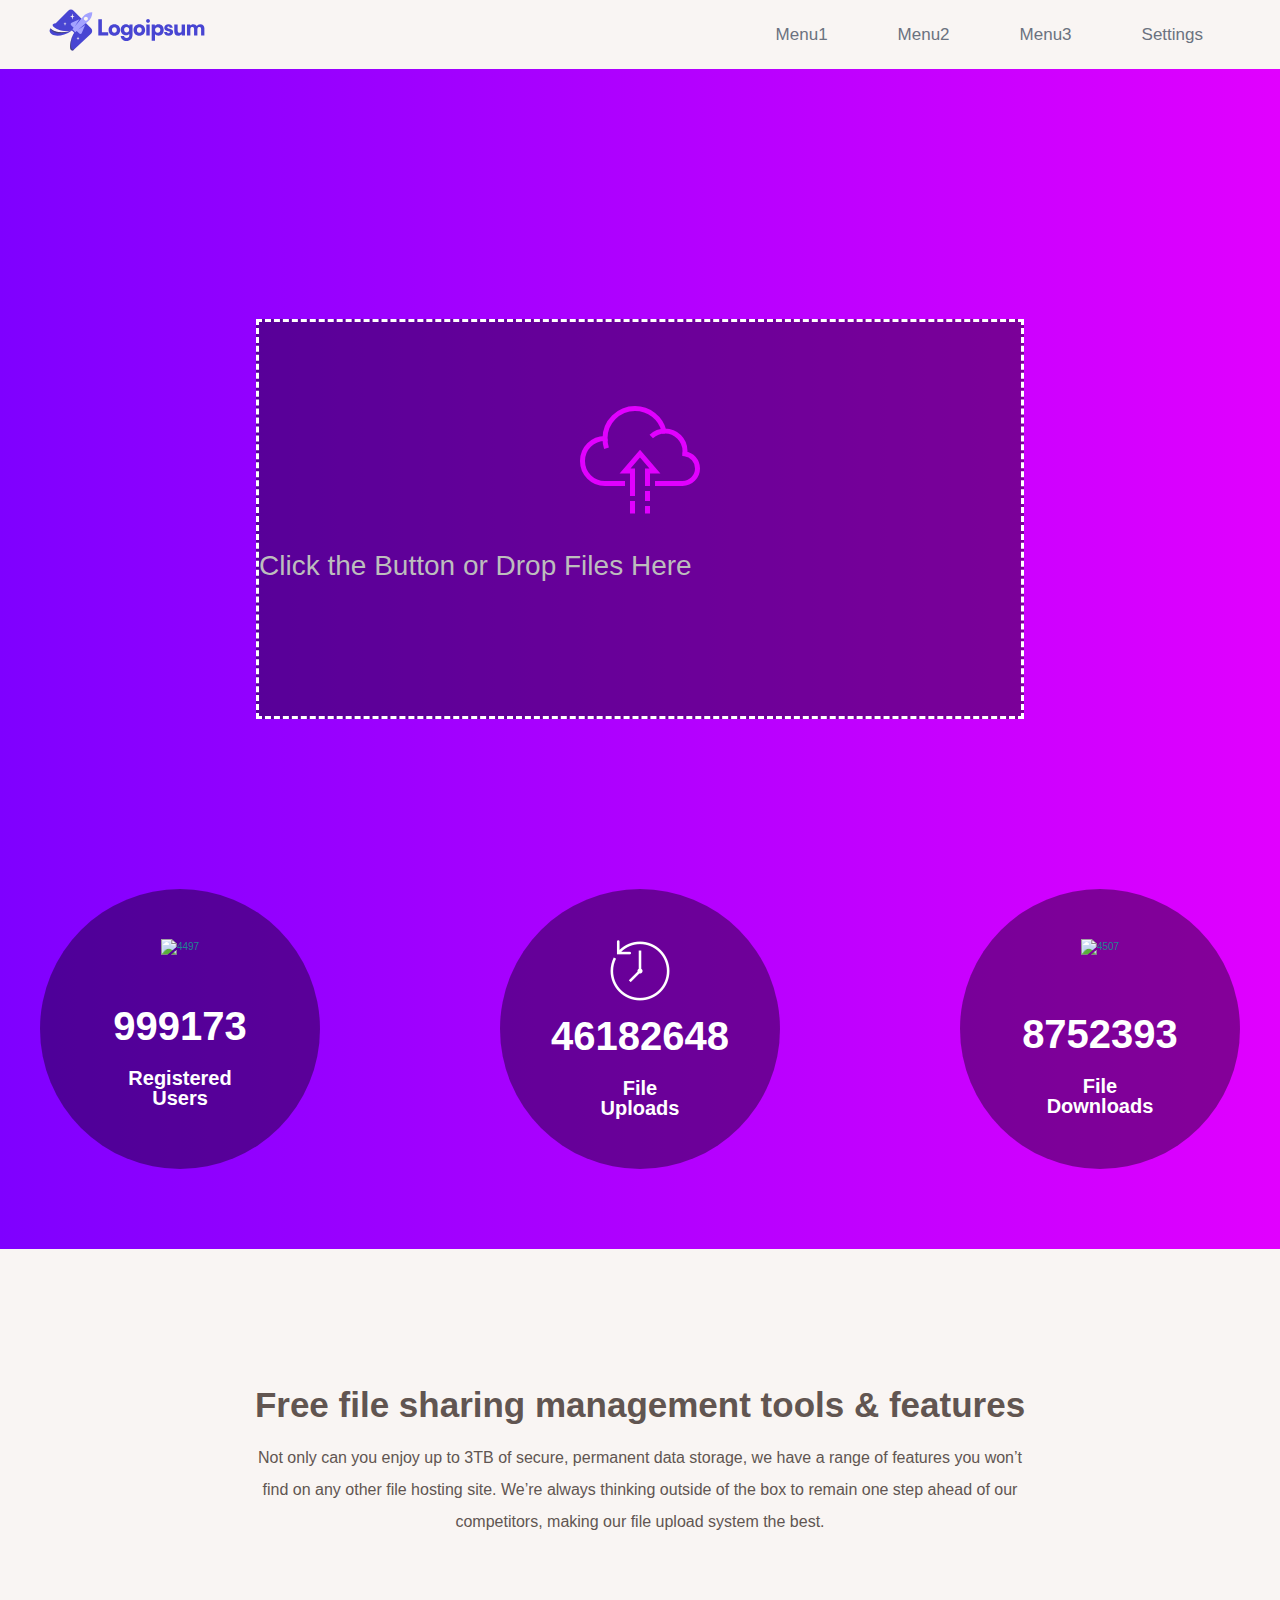
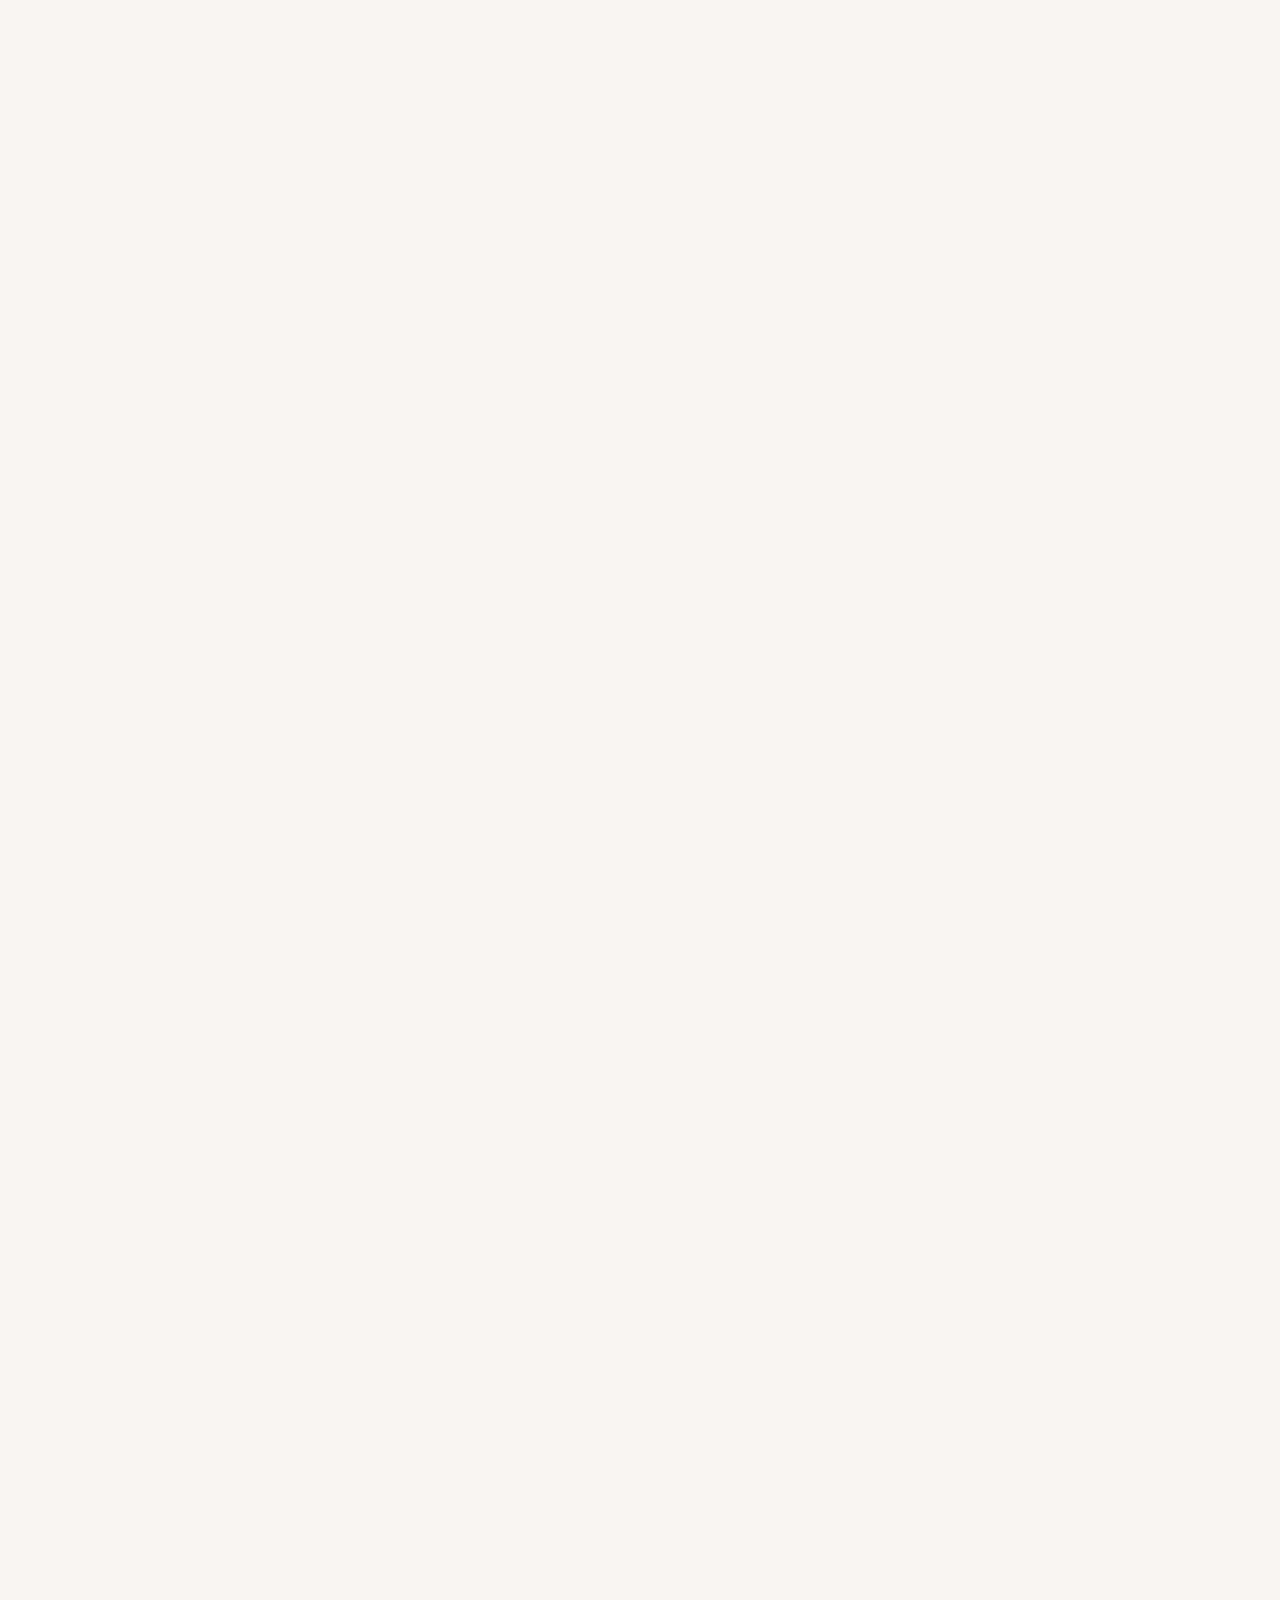
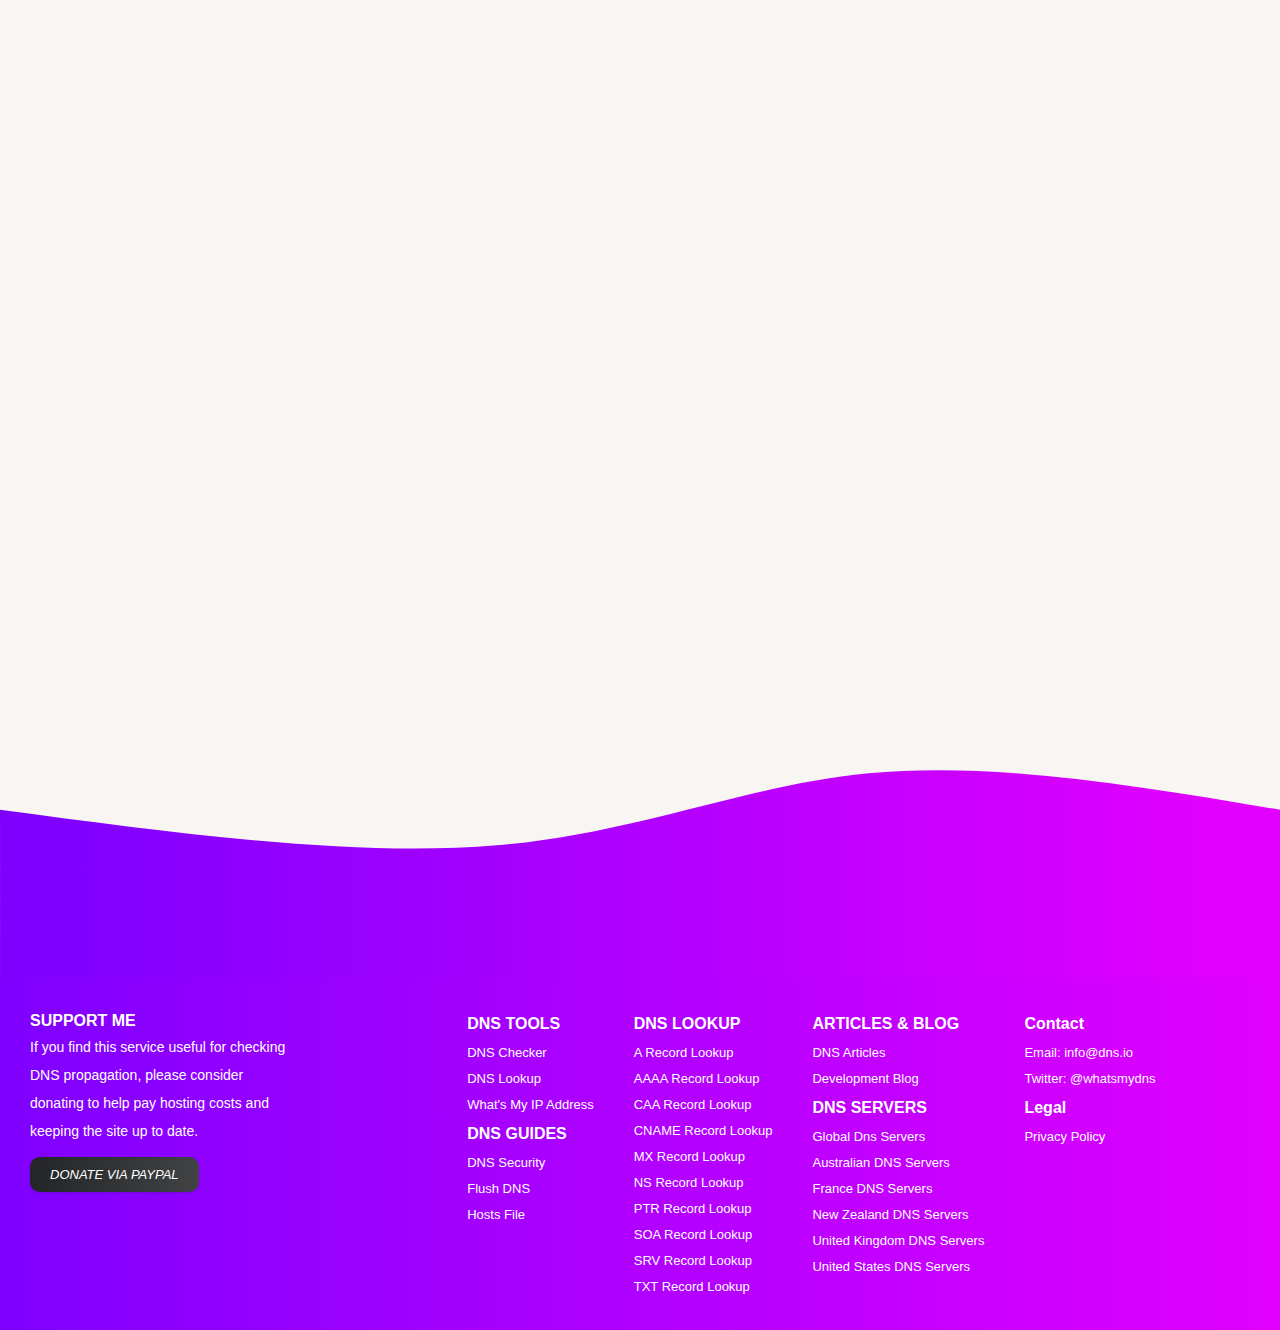
==== commit 945d2e2c: "feat:done" ====
--- a/index.html
+++ b/index.html
@@ -62,7 +62,7 @@
           <li class="menu-item"><a href="">Menu1</a></li>
           <li class="menu-item"><a href="">Menu2</a></li>
           <li class="menu-item"><a href="">Menu3</a></li>
-          <li class="menu-item last"><a href="">Menu4</a></li>
+          <li class="menu-item last setting"><a href="">Settings</a></li>
         </ul>
       </header>
 
@@ -91,7 +91,7 @@
                 </div>
 
                 <!-- after file upload -->
-                <!-- <div class="preview-container topmargin after-upload">
+                <div class="preview-container topmargin after-upload">
                   <div class="collection card after-upload" id="previews">
                     <div
                       class="collection-item clearhack valign-wrapper item-template"
@@ -162,10 +162,10 @@
                       </div>
                     </div>
                   </div>
-                </div> -->
+                </div>
 
                 <!-- before file upload -->
-                <div class="preview-container">
+                <!-- <div class="preview-container">
                   <div class="collection card" id="previews">
                     <div
                       class="
@@ -195,11 +195,11 @@
                           ></div>
                         </div>
                         <div class="bottom-part">
-                          <!-- <div class="dz-error-message">
+                          <div class="dz-error-message">
                             <span data-dz-errormessage
                               >Server responded with 405 code</span
                             >
-                          </div> -->
+                          </div>
 
                           <div class="action-button-container">
                             <div class="speed-container">
@@ -220,7 +220,7 @@
                       </div>
                     </div>
                   </div>
-                </div>
+                </div> -->
               </div>
             </main>
           </div>
@@ -869,6 +869,21 @@
       </div>
     </div>
 
+    
+    <div class="m-modal3 hidden">
+      <div>
+        <a class="close-modal setting-me">&times;</a>
+
+        <div class="">
+          <input type="date" class="filepicker" />
+
+          <input type="time" class="filepicker" />
+
+          <button class="password-generate-button">Submit</button>
+        </div>
+      </div>
+    </div>
+
     <div class="overlay hidden"></div>
 
     <!-- js files -->
--- a/drop.css
+++ b/drop.css
@@ -358,6 +358,7 @@
     padding-top     : 1rem;
     padding-bottom  : 1rem;
     background-color: #e0e0e0;
+    margin-bottom: 12rem;
 }
 
 
--- a/style.css
+++ b/style.css
@@ -171,10 +171,10 @@
 /* stats */
 
 .statistics-wrapper {
-    position           : relative;
-    padding-left       : 3rem;
-    padding-right      : 3rem;
-    margin-top         : -3rem;
+    position     : relative;
+    padding-left : 3rem;
+    padding-right: 3rem;
+    margin-top   : -3rem;
 
 }
 
@@ -747,13 +747,13 @@
 }
 
 .bg-gradient {
-    min-height   : 70vh;
+    min-height: 70vh;
 
 
 }
 
 .gradient-container {
-    background   : linear-gradient(to right, #7f00ff, #e100ff);
+    background: linear-gradient(to right, #7f00ff, #e100ff);
 
 }
 
@@ -1825,8 +1825,13 @@
     display: none;
 }
 
+.m-modal3:hidden {
+    display: none;
+}
+
 .m-modal,
-.m-modal2 {
+.m-modal2,
+.m-modal3 {
     position     : fixed !important;
     /* opacity   : 1 !important; */
     visibility   : visible;
@@ -1848,7 +1853,8 @@
 @media only screen and (max-width: 78.15em) {
 
     .m-modal,
-    .m-modal2 {
+    .m-modal2,
+    .m-modal3 {
         top  : 50%;
         width: 80%;
 
@@ -2001,5 +2007,4 @@
 
 .duplicate {
     display: none;
-}
-
+}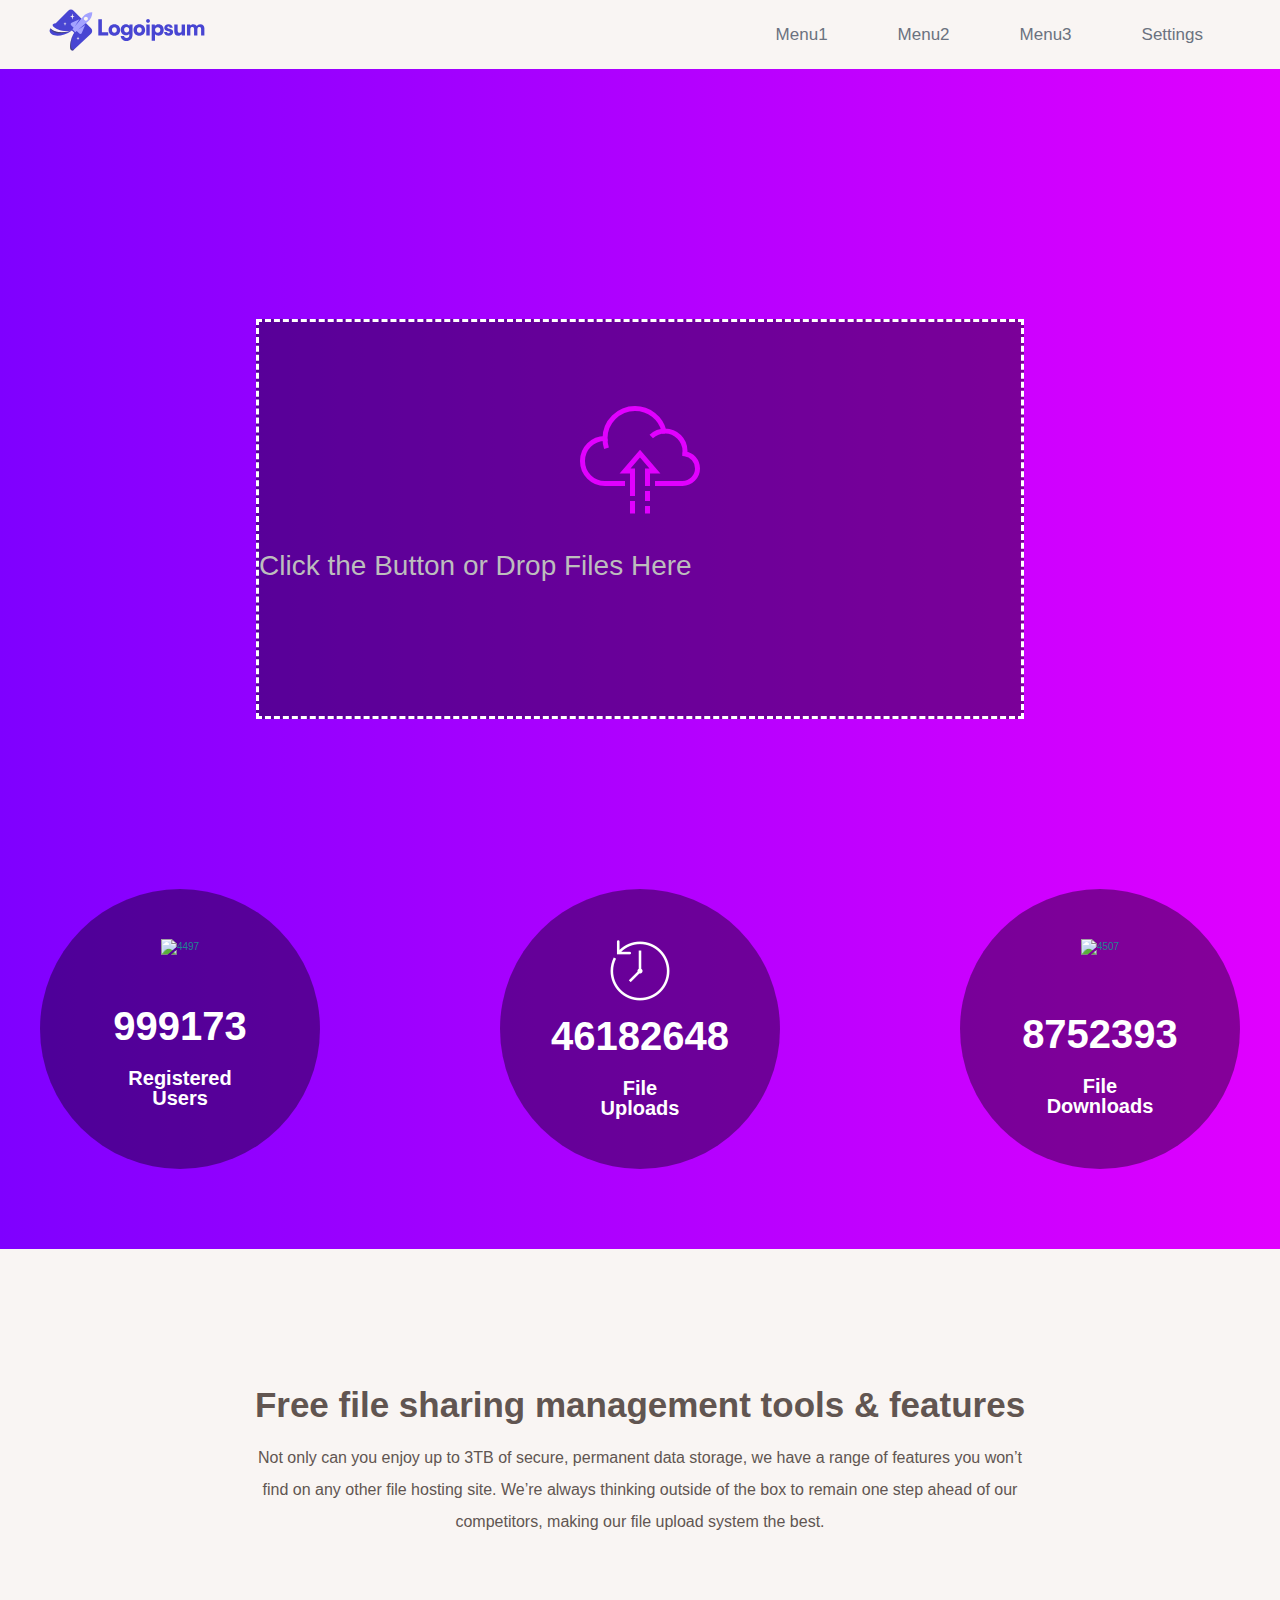
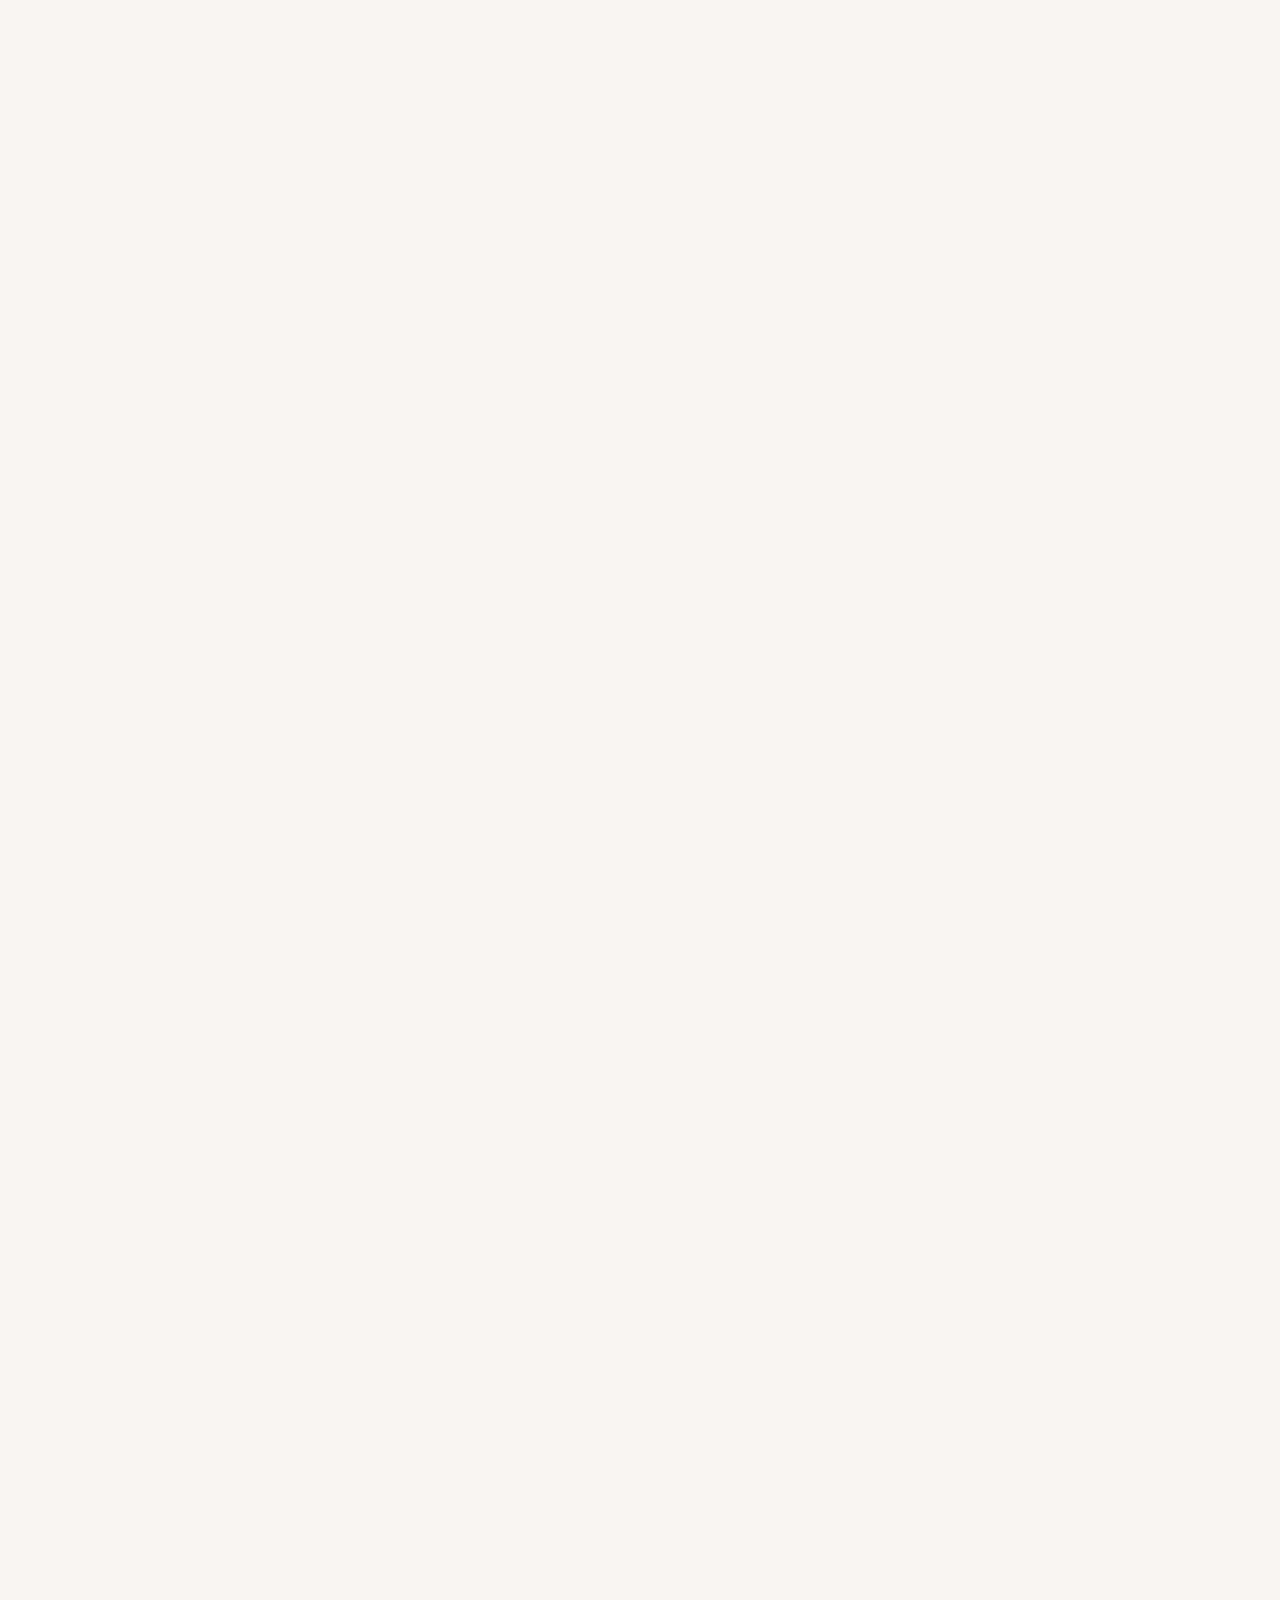
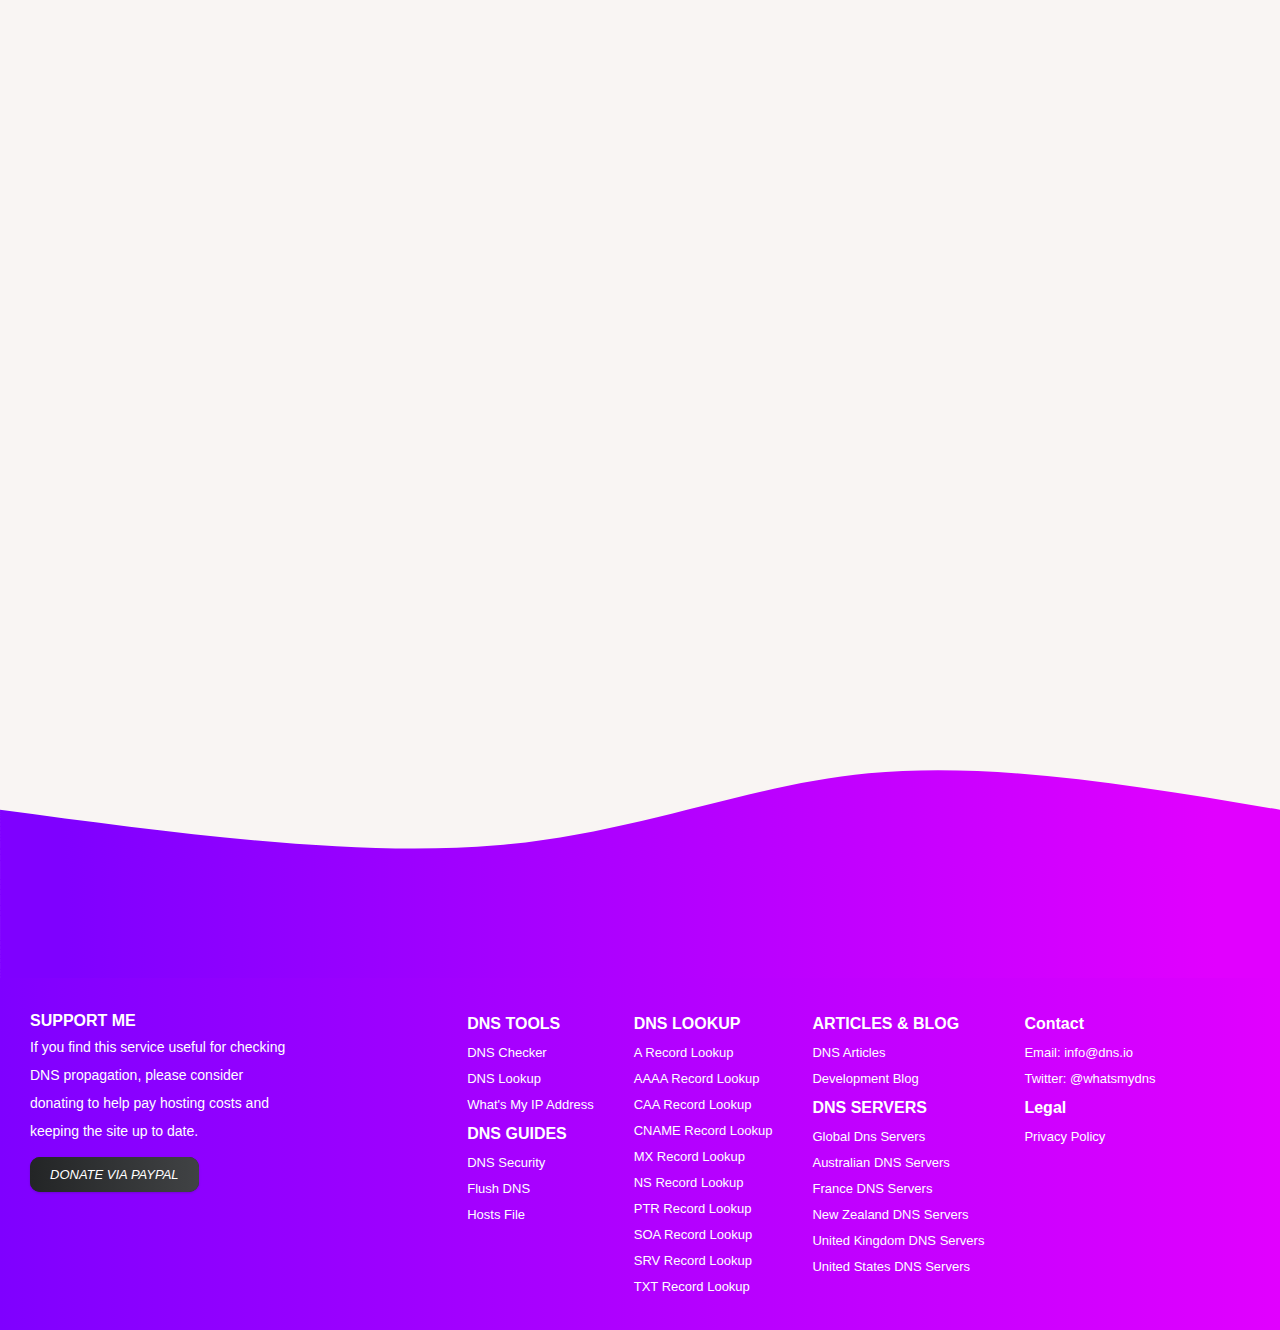
==== commit 40422e37: "feat:done" ====
--- a/index.html
+++ b/index.html
@@ -40,7 +40,7 @@
       referrerpolicy="no-referrer"
     ></script>
 
-    <link rel="stylesheet" href="./animtation/css/easy-reveal.min.css" />
+    <!-- <link rel="stylesheet" href="./animtation/css/easy-reveal.min.css" /> -->
     <link rel="stylesheet" href="./drop.css" />
     <link rel="stylesheet" href="./style.css" />
     <link
--- a/drop.css
+++ b/drop.css
@@ -1,10 +1,19 @@
 .filuploader-container {
-    display        : flex;
-    width          : 100vw !important;
-    height         : 100vh;
-    flex-direction : column;
-    justify-content: center !important;
-    align-items    : center !important;
+    display              : -webkit-box;
+    display              : -ms-flexbox;
+    display              : flex;
+    width                : 100vw !important;
+    height               : 100vh;
+    -webkit-box-orient   : vertical;
+    -webkit-box-direction: normal;
+    -ms-flex-direction   : column;
+    flex-direction       : column;
+    -webkit-box-pack     : center !important;
+    -ms-flex-pack        : center !important;
+    justify-content      : center !important;
+    -webkit-box-align    : center !important;
+    -ms-flex-align       : center !important;
+    align-items          : center !important;
 
 }
 
@@ -14,8 +23,7 @@
     }
 
     .preview-container {
-        width       : 80% !important;
-        /* font-size: 2rem !important; */
+        width: 80% !important;
     }
 
     .preview-container #previews.collection .dz-error-message {
@@ -45,8 +53,7 @@
     input[type=number],
     input[type=search],
     textarea.materialize-textarea {
-        /* max-width         : 275px !important; */
-        /* max-width: 80px !important; */
+
         cursor            : pointer;
         background-color  : #eaeaeb;
         border            : none;
@@ -94,19 +101,13 @@
 
 
 .fileuploader {
-    position     : relative;
-    /* margin-top: 22rem; */
-    width        : 60%;
-    /* margin    : auto;
-    margin-top   : auto; */
-    height       : 400px;
-    border       : 3px dashed #777;
-    border       : 3px dashed #fff;
-
-    background-color   : rgba(0, 0, 0, 0.4);
-    /* margin-top      : 85px; */
-
-    /* border-radius   : 60px; */
+    position: relative;
+    width   : 60%;
+    height  : 400px;
+    border  : 3px dashed #777;
+    border  : 3px dashed #fff;
+
+    background-color: rgba(0, 0, 0, 0.4);
 }
 
 .progress,
@@ -177,32 +178,31 @@
 }
 
 .upload-icon {
-    height    : 120px;
-    transition: all .2s ease-in-out;
+    height            : 120px;
+    -webkit-transition: all .2s ease-in-out;
+    -o-transition     : all .2s ease-in-out;
+    transition        : all .2s ease-in-out;
 }
 
 .upload-icon:hover {
-    transform: scale(1.1);
+    -webkit-transform: scale(1.1);
+    -ms-transform    : scale(1.1);
+    transform        : scale(1.1);
 }
 
 /** Preview of collections of uploaded documents **/
 .preview-container {
-    position        : relative;
-    bottom          : 0px;
-    width           : 61%;
-    margin          : auto;
-    top             : 25px;
-    left            : 10px;
-    z-index         : 1;
-    /* visibility   : hidden; */
-    display         : none;
-    border-radius   : 1rem;
-}
-
-.preview-container #previews {
-    /* max-height : 400px; */
-    /* overflow: auto;  */
-}
+    position     : relative;
+    bottom       : 0px;
+    width        : 61%;
+    margin       : auto;
+    top          : 25px;
+    left         : 10px;
+    z-index      : 1;
+    display      : none;
+    border-radius: 1rem;
+}
+
 
 .preview-container #previews .zdrop-info {
     width       : 88%;
@@ -219,9 +219,13 @@
 }
 
 .file-items {
-    display    : flex;
-    align-items: center;
-    font-size  : 1.5rem;
+    display          : -webkit-box;
+    display          : -ms-flexbox;
+    display          : flex;
+    -webkit-box-align: center;
+    -ms-flex-align   : center;
+    align-items      : center;
+    font-size        : 1.5rem;
 }
 
 .file-drop-name {
@@ -262,7 +266,7 @@
     }
 
     .preview-container {
-        /* width: 100%; */
+
         left: 0px;
 
     }
@@ -293,14 +297,22 @@
 }
 
 .bottom-part {
-    display        : flex;
-    justify-content: space-between;
+    display         : -webkit-box;
+    display         : -ms-flexbox;
+    display         : flex;
+    -webkit-box-pack: justify;
+    -ms-flex-pack   : justify;
+    justify-content : space-between;
 }
 
 .speed-container {
-    display    : flex;
-    font-size  : 1.5rem;
-    align-items: center;
+    display          : -webkit-box;
+    display          : -ms-flexbox;
+    display          : flex;
+    font-size        : 1.5rem;
+    -webkit-box-align: center;
+    -ms-flex-align   : center;
+    align-items      : center;
 }
 
 .speed-icon {
@@ -358,7 +370,7 @@
     padding-top     : 1rem;
     padding-bottom  : 1rem;
     background-color: #e0e0e0;
-    margin-bottom: 12rem;
+    margin-bottom   : 12rem;
 }
 
 
@@ -366,12 +378,13 @@
 /* buttons of upload card */
 
 .extra-button-container {
-    display  : flex;
-    flex-wrap: wrap;
-    /* width : 100%; */
-    font-size: 1.2rem;
-}
-
+    display      : -webkit-box;
+    display      : -ms-flexbox;
+    display      : flex;
+    -ms-flex-wrap: wrap;
+    flex-wrap    : wrap;
+    font-size    : 1.2rem;
+}
 
 
 /* password button */
@@ -382,20 +395,29 @@
 
 .password-button,
 .password-generate-button {
-    display        : flex;
-    align-items    : center !important;
-    justify-content: center;
-    margin         : 10px;
-    padding        : 15px 45px;
-    text-align     : center;
-    text-transform : uppercase;
-    transition     : 0.5s;
-    background-size: 200% auto;
-    color          : white;
-    box-shadow     : 0 0 20px #eee;
-    border-radius  : 10px;
-    display        : block;
-    border         : none;
+    display           : -webkit-box;
+    display           : -ms-flexbox;
+    display           : flex;
+    -webkit-box-align : center !important;
+    -ms-flex-align    : center !important;
+    align-items       : center !important;
+    -webkit-box-pack  : center;
+    -ms-flex-pack     : center;
+    justify-content   : center;
+    margin            : 10px;
+    padding           : 15px 45px;
+    text-align        : center;
+    text-transform    : uppercase;
+    -webkit-transition: 0.5s;
+    -o-transition     : 0.5s;
+    transition        : 0.5s;
+    background-size   : 200% auto;
+    color             : white;
+    -webkit-box-shadow: 0 0 20px #eee;
+    box-shadow        : 0 0 20px #eee;
+    border-radius     : 10px;
+    display           : block;
+    border            : none;
 }
 
 @media only screen and (max-width: 78.15em) {
@@ -404,7 +426,6 @@
     .expiry-button,
     .limit-button,
     .delete-button {
-        /* padding: 10px 10px; */
         width: 300px;
     }
 
@@ -424,7 +445,6 @@
 .password-button:hover,
 .password-generate-button:hover {
     background-position: right center;
-    /* change the direction of the change here */
     color              : #fff;
     text-decoration    : none;
 }
@@ -433,21 +453,27 @@
 
 
 .expiry-button {
+    background-color: #283048;
+    background-image: -webkit-gradient(linear, left top, right top, from(#283048), color-stop(51%, #859398), to(#283048));
+    background-image: -o-linear-gradient(left, #283048 0%, #859398 51%, #283048 100%);
     background-image: linear-gradient(to right, #283048 0%, #859398 51%, #283048 100%)
 }
 
 .expiry-button {
-    margin         : 10px;
-    padding        : 15px 45px;
-    text-align     : center;
-    text-transform : uppercase;
-    transition     : 0.5s;
-    background-size: 200% auto;
-    color          : white;
-    box-shadow     : 0 0 20px #eee;
-    border-radius  : 10px;
-    display        : block;
-    border         : none;
+    margin            : 10px;
+    padding           : 15px 45px;
+    text-align        : center;
+    text-transform    : uppercase;
+    -webkit-transition: 0.5s;
+    -o-transition     : 0.5s;
+    transition        : 0.5s;
+    background-size   : 200% auto;
+    color             : white;
+    -webkit-box-shadow: 0 0 20px #eee;
+    box-shadow        : 0 0 20px #eee;
+    border-radius     : 10px;
+    display           : block;
+    border            : none;
 }
 
 .expiry-button:hover {
@@ -462,21 +488,27 @@
 
 
 .limit-button {
+    background-color: #36D1DC;
+    background-image: -webkit-gradient(linear, left top, right top, from(#36D1DC), color-stop(51%, #5B86E5), to(#36D1DC));
+    background-image: -o-linear-gradient(left, #36D1DC 0%, #5B86E5 51%, #36D1DC 100%);
     background-image: linear-gradient(to right, #36D1DC 0%, #5B86E5 51%, #36D1DC 100%)
 }
 
 .limit-button {
-    margin         : 10px;
-    padding        : 15px 45px;
-    text-align     : center;
-    text-transform : uppercase;
-    transition     : 0.5s;
-    background-size: 200% auto;
-    color          : white;
-    box-shadow     : 0 0 20px #eee;
-    border-radius  : 10px;
-    border         : none;
-    display        : block;
+    margin            : 10px;
+    padding           : 15px 45px;
+    text-align        : center;
+    text-transform    : uppercase;
+    -webkit-transition: 0.5s;
+    -o-transition     : 0.5s;
+    transition        : 0.5s;
+    background-size   : 200% auto;
+    color             : white;
+    -webkit-box-shadow: 0 0 20px #eee;
+    box-shadow        : 0 0 20px #eee;
+    border-radius     : 10px;
+    border            : none;
+    display           : block;
 }
 
 .limit-button:hover {
@@ -491,21 +523,27 @@
 
 
 .delete-button {
+    background-color: #D31027;
+    background-image: -webkit-gradient(linear, left top, right top, from(#D31027), color-stop(51%, #EA384D), to(#D31027));
+    background-image: -o-linear-gradient(left, #D31027 0%, #EA384D 51%, #D31027 100%);
     background-image: linear-gradient(to right, #D31027 0%, #EA384D 51%, #D31027 100%)
 }
 
 .delete-button {
-    margin         : 10px;
-    padding        : 15px 45px;
-    text-align     : center;
-    text-transform : uppercase;
-    transition     : 0.5s;
-    background-size: 200% auto;
-    color          : white;
-    box-shadow     : 0 0 20px #eee;
-    border-radius  : 10px;
-    border         : none;
-    display        : block;
+    margin            : 10px;
+    padding           : 15px 45px;
+    text-align        : center;
+    text-transform    : uppercase;
+    -webkit-transition: 0.5s;
+    -o-transition     : 0.5s;
+    transition        : 0.5s;
+    background-size   : 200% auto;
+    color             : white;
+    -webkit-box-shadow: 0 0 20px #eee;
+    box-shadow        : 0 0 20px #eee;
+    border-radius     : 10px;
+    border            : none;
+    display           : block;
 }
 
 .delete-button:hover {
@@ -514,7 +552,6 @@
     color              : #fff;
     text-decoration    : none;
 }
-
 
 
 
@@ -544,8 +581,9 @@
 input[type=number]:focus:not([readonly]),
 input[type=search]:focus:not([readonly]),
 textarea.materialize-textarea:focus:not([readonly]) {
-    border    : none !important;
-    box-shadow: none;
+    border            : none !important;
+    -webkit-box-shadow: none;
+    box-shadow        : none;
 }
 
 input[type=password]:not([readonly]) {
@@ -567,30 +605,43 @@
 /* (pause/resume) button */
 
 .action-button-container {
-    display    : flex;
-    align-items: center;
-}
-
+    display          : -webkit-box;
+    display          : -ms-flexbox;
+    display          : flex;
+    -webkit-box-align: center;
+    -ms-flex-align   : center;
+    align-items      : center;
+}
 
 .pause-button {
+    background-color: #DA22FF;
+    background-image: -webkit-gradient(linear, left top, right top, from(#DA22FF), color-stop(51%, #9733EE), to(#DA22FF));
+    background-image: -o-linear-gradient(left, #DA22FF 0%, #9733EE 51%, #DA22FF 100%);
     background-image: linear-gradient(to right, #DA22FF 0%, #9733EE 51%, #DA22FF 100%)
 }
 
 .pause-button {
-    margin         : 10px;
-    padding        : 13px 45px;
-    text-align     : center;
-    text-transform : uppercase;
-    transition     : 0.5s;
-    background-size: 200% auto;
-    color          : white !important;
-    box-shadow     : 0 0 20px #eee;
-    border-radius  : 10px;
-    border         : none;
-    display        : block;
-    font-size      : 1.3rem;
-    display        : flex;
-    align-items    : center;
+    margin            : 10px;
+    padding           : 13px 45px;
+    text-align        : center;
+    text-transform    : uppercase;
+    -webkit-transition: 0.5s;
+    -o-transition     : 0.5s;
+    transition        : 0.5s;
+    background-size   : 200% auto;
+    color             : white !important;
+    -webkit-box-shadow: 0 0 20px #eee;
+    box-shadow        : 0 0 20px #eee;
+    border-radius     : 10px;
+    border            : none;
+    display           : block;
+    font-size         : 1.3rem;
+    display           : -webkit-box;
+    display           : -ms-flexbox;
+    display           : flex;
+    -webkit-box-align : center;
+    -ms-flex-align    : center;
+    align-items       : center;
 }
 
 .pause-button:hover {
--- a/style.css
+++ b/style.css
@@ -7,12 +7,14 @@
 *,
 *::before,
 *::after {
-    box-sizing: inherit;
+    -webkit-box-sizing: inherit;
+    box-sizing        : inherit;
 }
 
 html {
-    box-sizing: border-box;
-    font-size : 62.5%;
+    -webkit-box-sizing: border-box;
+    box-sizing        : border-box;
+    font-size         : 62.5%;
 }
 
 @media only screen and (max-width: 78.15em) {
@@ -40,15 +42,21 @@
 }
 
 .top {
-    grid-area       : head;
-    background-color: #f9f5f3;
-    display         : flex;
-    align-items     : center;
-    justify-content : space-between;
-    font-size       : 15px;
-    padding         : 7px;
-    position        : relative;
-    z-index         : 8000;
+    grid-area        : head;
+    background-color : #f9f5f3;
+    display          : -webkit-box;
+    display          : -ms-flexbox;
+    display          : flex;
+    -webkit-box-align: center;
+    -ms-flex-align   : center;
+    align-items      : center;
+    -webkit-box-pack : justify;
+    -ms-flex-pack    : justify;
+    justify-content  : space-between;
+    font-size        : 15px;
+    padding          : 7px;
+    position         : relative;
+    z-index          : 8000;
 }
 
 .dow {
@@ -87,9 +95,13 @@
     }
 
     .top__logo {
-        margin-left    : 0;
-        display        : flex;
-        justify-content: center;
+        margin-left     : 0;
+        display         : -webkit-box;
+        display         : -ms-flexbox;
+        display         : flex;
+        -webkit-box-pack: center;
+        -ms-flex-pack   : center;
+        justify-content : center;
     }
 
     .top__logo img {
@@ -101,9 +113,13 @@
     }
 
     .menu-items {
+        display           : -webkit-box;
+        display           : -ms-flexbox;
         display           : flex;
         /* justify-content: center; */
         /* list-style-type: none; */
+        -webkit-box-align : center;
+        -ms-flex-align    : center;
         align-items       : center;
     }
 
@@ -180,13 +196,20 @@
 
 
 .statistics-container {
-    max-width         : 1200px;
-    display           : flex;
-    flex-direction    : row;
-    justify-content   : space-between;
-    /* margin-top     : -1rem !important; */
-    margin-top        : -8rem !important;
-    padding-bottom    : 6rem;
+    max-width            : 1200px;
+    display              : -webkit-box;
+    display              : -ms-flexbox;
+    display              : flex;
+    -webkit-box-orient   : horizontal;
+    -webkit-box-direction: normal;
+    -ms-flex-direction   : row;
+    flex-direction       : row;
+    -webkit-box-pack     : justify;
+    -ms-flex-pack        : justify;
+    justify-content      : space-between;
+    /* margin-top        : -1rem !important; */
+    margin-top           : -8rem !important;
+    padding-bottom       : 6rem;
 
     margin: 0 auto;
 }
@@ -194,9 +217,16 @@
 @media only screen and (max-width: 78.15em) {
 
     .statistics-container {
-        align-items    : center;
-        flex-direction : column;
-        justify-content: space-between;
+        -webkit-box-align    : center;
+        -ms-flex-align       : center;
+        align-items          : center;
+        -webkit-box-orient   : vertical;
+        -webkit-box-direction: normal;
+        -ms-flex-direction   : column;
+        flex-direction       : column;
+        -webkit-box-pack     : justify;
+        -ms-flex-pack        : justify;
+        justify-content      : space-between;
     }
 
 }
@@ -213,10 +243,15 @@
 
 @media only screen and (max-width: 78.15em) {
     .statistics-wrapper {
-        flex-direction: column;
-        padding-top   : 3rem;
-        padding-bottom: 3rem;
-        align-items   : center;
+        -webkit-box-orient   : vertical;
+        -webkit-box-direction: normal;
+        -ms-flex-direction   : column;
+        flex-direction       : column;
+        padding-top          : 3rem;
+        padding-bottom       : 3rem;
+        -webkit-box-align    : center;
+        -ms-flex-align       : center;
+        align-items          : center;
     }
 }
 
@@ -322,13 +357,15 @@
 
 
 .counter-icon {
-    display  : block;
-    width    : auto;
-    height   : 50px;
-    position : absolute;
-    top      : -25px;
-    left     : 50%;
-    transform: translateX(-50%);
+    display          : block;
+    width            : auto;
+    height           : 50px;
+    position         : absolute;
+    top              : -25px;
+    left             : 50%;
+    -webkit-transform: translateX(-50%);
+    -ms-transform    : translateX(-50%);
+    transform        : translateX(-50%);
 }
 
 
@@ -386,10 +423,12 @@
 /* wave */
 
 .wave {
-    margin-top: -130px;
-    transform : rotate(180deg);
-    position  : relative;
-    z-index   : -1;
+    margin-top       : -130px;
+    -webkit-transform: rotate(180deg);
+    -ms-transform    : rotate(180deg);
+    transform        : rotate(180deg);
+    position         : relative;
+    z-index          : -1;
 
 
 }
@@ -485,12 +524,16 @@
 
 /* info container */
 .app-info-container {
-    display        : flex;
-    width          : 80%;
-    margin         : 0 auto;
-    justify-content: space-between;
-    padding-bottom : 2rem;
-    margin-top     : -10rem !important;
+    display         : -webkit-box;
+    display         : -ms-flexbox;
+    display         : flex;
+    width           : 80%;
+    margin          : 0 auto;
+    -webkit-box-pack: justify;
+    -ms-flex-pack   : justify;
+    justify-content : space-between;
+    padding-bottom  : 2rem;
+    margin-top      : -10rem !important;
 
 }
 
@@ -500,42 +543,62 @@
 
 @media only screen and (max-width: 78.15em) {
     .app-info-container {
-        flex-direction : column;
-        justify-content: center;
-        margin-top     : 5rem !important;
-        align-items    : center;
+        -webkit-box-orient   : vertical;
+        -webkit-box-direction: normal;
+        -ms-flex-direction   : column;
+        flex-direction       : column;
+        -webkit-box-pack     : center;
+        -ms-flex-pack        : center;
+        justify-content      : center;
+        margin-top           : 5rem !important;
+        -webkit-box-align    : center;
+        -ms-flex-align       : center;
+        align-items          : center;
     }
 }
 
 @media only screen and (max-width: 900px) {
     .app-info-container {
         /* display        : block; */
-        flex-direction : column;
-        justify-content: center;
-        /* align-items : center; */
+        -webkit-box-orient   : vertical;
+        -webkit-box-direction: normal;
+        -ms-flex-direction   : column;
+        flex-direction       : column;
+        -webkit-box-pack     : center;
+        -ms-flex-pack        : center;
+        justify-content      : center;
+        /* align-items       : center; */
     }
 }
 
 @media only screen and (max-width: 500px) {
     .app-info-container {
-        display        : block;
-        flex-direction : column;
-        justify-content: center;
-        /* align-items : center; */
+        display              : block;
+        -webkit-box-orient   : vertical;
+        -webkit-box-direction: normal;
+        -ms-flex-direction   : column;
+        flex-direction       : column;
+        -webkit-box-pack     : center;
+        -ms-flex-pack        : center;
+        justify-content      : center;
+        /* align-items       : center; */
     }
 }
 
 .info-card {
-    position     : relative;
-    max-width    : 385px;
-    width        : 100%;
-    border-radius: 25px;
-    padding      : 20px 30px 30px 30px;
-    background   : #fff;
-    box-shadow   : 0 5px 10px rgba(0, 0, 0, 0.2);
-    z-index      : 1;
-    overflow     : hidden;
-    transition   : all 0.2s;
+    position          : relative;
+    max-width         : 385px;
+    width             : 100%;
+    border-radius     : 25px;
+    padding           : 20px 30px 30px 30px;
+    background        : #fff;
+    -webkit-box-shadow: 0 5px 10px rgba(0, 0, 0, 0.2);
+    box-shadow        : 0 5px 10px rgba(0, 0, 0, 0.2);
+    z-index           : 1;
+    overflow          : hidden;
+    -webkit-transition: all 0.2s;
+    -o-transition     : all 0.2s;
+    transition        : all 0.2s;
 }
 
 /* .info-card:hover {
@@ -563,6 +626,7 @@
     /* position  : absolute; */
     height       : 300px;
     width        : 300px;
+    -o-object-fit: cover;
     object-fit   : cover;
     /* transform : rotate(18deg); */
     left         : 12px;
@@ -598,10 +662,14 @@
 
 /* lottie animations */
 .anim {
-    width          : 100%;
-    height         : 200px;
-    display        : flex;
-    justify-content: center;
+    width           : 100%;
+    height          : 200px;
+    display         : -webkit-box;
+    display         : -ms-flexbox;
+    display         : flex;
+    -webkit-box-pack: center;
+    -ms-flex-pack   : center;
+    justify-content : center;
 }
 
 @media only screen and (max-width: 78.15em) {
@@ -613,13 +681,22 @@
 .footer-container {
     margin-top: -1rem;
 
-    font-size     : 1.8rem;
-    display       : flex;
-    flex-direction: column;
-    flex-wrap     : wrap;
-    background    : linear-gradient(to right, #7f00ff, #e100ff);
-    color         : #fff;
-    padding       : 3rem;
+    font-size            : 1.8rem;
+    display              : -webkit-box;
+    display              : -ms-flexbox;
+    display              : flex;
+    -webkit-box-orient   : vertical;
+    -webkit-box-direction: normal;
+    -ms-flex-direction   : column;
+    flex-direction       : column;
+    -ms-flex-wrap        : wrap;
+    flex-wrap            : wrap;
+    background-color     : #7f00ff;
+    background-image     : -webkit-gradient(linear, left top, right top, from(#7f00ff), to(#e100ff));
+    background-image     : -o-linear-gradient(left, #7f00ff, #e100ff);
+    background-image     : linear-gradient(to right, #7f00ff, #e100ff);
+    color                : #fff;
+    padding              : 3rem;
 
 }
 
@@ -653,9 +730,12 @@
 
 @media only screen and (min-width: 700px) {
     .footer-container {
-        flex-direction: row;
-        font-size     : 1.3rem;
-        text-align    : left;
+        -webkit-box-orient   : horizontal;
+        -webkit-box-direction: normal;
+        -ms-flex-direction   : row;
+        flex-direction       : row;
+        font-size            : 1.3rem;
+        text-align           : left;
     }
 }
 
@@ -686,6 +766,9 @@
 }
 
 .donate {
+    background-color: #232526;
+    background-image: -webkit-gradient(linear, left top, right top, from(#232526), color-stop(51%, #414345), to(#232526));
+    background-image: -o-linear-gradient(left, #232526 0%, #414345 51%, #232526 100%);
     background-image: linear-gradient(to right, #232526 0%, #414345 51%, #232526 100%)
 }
 
@@ -694,12 +777,16 @@
     padding           : 1rem 2rem;
     text-align        : center;
     text-transform    : uppercase;
+    -webkit-transition: 0.5s;
+    -o-transition     : 0.5s;
     transition        : 0.5s;
     background-size   : 200% auto;
     color             : white;
+    -webkit-box-shadow: 0 0 20px #eee;
     box-shadow        : 0 0 20px #eee;
     border-radius     : 10px;
     /* display        : block; */
+    -webkit-box-shadow: 0 1px 3px 0 rgba(0, 0, 0, .1), 0 1px 2px 0 rgba(0, 0, 0, .06);
     box-shadow        : 0 1px 3px 0 rgba(0, 0, 0, .1), 0 1px 2px 0 rgba(0, 0, 0, .06);
     text-decoration   : none;
 }
@@ -753,7 +840,10 @@
 }
 
 .gradient-container {
-    background: linear-gradient(to right, #7f00ff, #e100ff);
+    background-color: #7f00ff;
+    background-image: -webkit-gradient(linear, left top, right top, from(#7f00ff), to(#e100ff));
+    background-image: -o-linear-gradient(left, #7f00ff, #e100ff);
+    background-image: linear-gradient(to right, #7f00ff, #e100ff);
 
 }
 
@@ -762,6 +852,9 @@
 }
 
 .button {
+    background-color   : #DA22FF;
+    background-image   : -webkit-gradient(linear, left top, right top, from(#DA22FF), color-stop(51%, #9733EE), to(#DA22FF));
+    background-image   : -o-linear-gradient(left, #DA22FF 0%, #9733EE 51%, #DA22FF 100%);
     background-image   : linear-gradient(to right, #DA22FF 0%, #9733EE 51%, #DA22FF 100%);
     border-radius      : 10rem;
     border             : none;
@@ -769,10 +862,15 @@
     color              : #fff;
     cursor             : pointer;
     /* display         : flex; */
+    -webkit-box-align  : center;
+    -ms-flex-align     : center;
     align-items        : center;
+    -webkit-transition : 0.5s;
+    -o-transition      : 0.5s;
     transition         : 0.5s;
     background-size    : 200% auto;
     color              : white;
+    -webkit-box-shadow : 0 0 10px #eee;
     box-shadow         : 0 0 10px #eee;
     margin-top         : 2rem;
     /* padding-top     : 2rem; */
@@ -804,9 +902,13 @@
 /* Download */
 
 .download-container {
+    display            : -webkit-box;
+    display            : -ms-flexbox;
     display            : flex;
     /* height          : 80vh; */
     width              : 100vw;
+    -webkit-box-pack   : center;
+    -ms-flex-pack      : center;
     justify-content    : center;
     padding-bottom     : 18rem;
 
@@ -814,9 +916,13 @@
 }
 
 .download-video-container {
+    display            : -webkit-box;
+    display            : -ms-flexbox;
     display            : flex;
     /* height          : 80vh; */
     width              : 100vw;
+    -webkit-box-pack   : center;
+    -ms-flex-pack      : center;
     justify-content    : center;
     padding-bottom     : 18rem;
 
@@ -929,7 +1035,8 @@
 
 .firstTwoContainer {
     /* box-shadow: 0 0 30px 6px rgb(0 0 0 / 20%); */
-    box-shadow: 0 10px 20px 6px rgba(0, 0, 0, .2);
+    -webkit-box-shadow: 0 10px 20px 6px rgba(0, 0, 0, .2);
+    box-shadow        : 0 10px 20px 6px rgba(0, 0, 0, .2);
 
     border-radius: 10px;
 }
@@ -946,22 +1053,30 @@
 }
 
 .download-box {
-    background             : linear-gradient(to right, #7f00ff, #e100ff);
-    display                : flex;
-    padding-top            : 3rem;
-    padding-bottom         : 3rem;
-    padding-left           : 3rem;
-    padding-right          : 3rem;
-    /* justify-content     : center;
-    align-items            : center; */
+    background-color: #7f00ff;
+    background-image: -webkit-gradient(linear, left top, right top, from(#7f00ff), to(#e100ff));
+    background-image: -o-linear-gradient(left, #7f00ff, #e100ff);
+    background-image: linear-gradient(to right, #7f00ff, #e100ff);
+    display         : -webkit-box;
+    display         : -ms-flexbox;
+    display         : flex;
+    padding-top     : 3rem;
+    padding-bottom  : 3rem;
+    padding-left    : 3rem;
+    padding-right   : 3rem;
+
     border-top-left-radius : 10px;
     border-top-right-radius: 10px;
 }
 
 
 .file-name-container {
-    display    : flex;
-    align-items: center;
+    display          : -webkit-box;
+    display          : -ms-flexbox;
+    display          : flex;
+    -webkit-box-align: center;
+    -ms-flex-align   : center;
+    align-items      : center;
 }
 
 .file-icon {
@@ -975,6 +1090,8 @@
 }
 
 .file-infos {
+    display: -webkit-box;
+    display: -ms-flexbox;
     display: flex;
 }
 
@@ -990,9 +1107,12 @@
 
 
 .informations-wrapper {
-    width    : 50%;
-    display  : flex;
-    flex-wrap: wrap;
+    width        : 50%;
+    display      : -webkit-box;
+    display      : -ms-flexbox;
+    display      : flex;
+    -ms-flex-wrap: wrap;
+    flex-wrap    : wrap;
 }
 
 .informations {
@@ -1005,23 +1125,36 @@
 @media only screen and (max-width: 78.15em) {
     .download-box {
         /* width          : 80%; */
-        margin         : 0 auto;
-        flex-direction : column;
-        justify-content: center;
-        align-items    : center;
+        margin               : 0 auto;
+        -webkit-box-orient   : vertical;
+        -webkit-box-direction: normal;
+        -ms-flex-direction   : column;
+        flex-direction       : column;
+        -webkit-box-pack     : center;
+        -ms-flex-pack        : center;
+        justify-content      : center;
+        -webkit-box-align    : center;
+        -ms-flex-align       : center;
+        align-items          : center;
 
     }
 
     .informations-wrapper {
-        font-size      : 1.5rem;
-        justify-content: center;
-        align-items    : center;
-        margin         : 0 auto;
+        font-size        : 1.5rem;
+        -webkit-box-pack : center;
+        -ms-flex-pack    : center;
+        justify-content  : center;
+        -webkit-box-align: center;
+        -ms-flex-align   : center;
+        align-items      : center;
+        margin           : 0 auto;
     }
 
     .clipboard {
-
-        background        : linear-gradient(to right, #7f00ff, #e100ff);
+        background-color  : #7f00ff;
+        background-image  : -webkit-gradient(linear, left top, right top, from(#7f00ff), to(#e100ff));
+        background-image  : -o-linear-gradient(left, #7f00ff, #e100ff);
+        background-image  : linear-gradient(to right, #7f00ff, #e100ff);
         position          : relative;
         padding-bottom    : 2rem;
         /* padding-left   : 2rem; */
@@ -1029,8 +1162,14 @@
         margin-left       : 0;
         /* margin         : 0 auto; */
         padding-right     : 1.2rem;
+        display           : -webkit-box;
+        display           : -ms-flexbox;
         display           : flex;
+        -webkit-box-pack  : center;
+        -ms-flex-pack     : center;
         justify-content   : center;
+        -webkit-box-align : center;
+        -ms-flex-align    : center;
         align-items       : center;
 
     }
@@ -1056,11 +1195,20 @@
 }
 
 .second-part {
-    display        : flex;
-    flex-direction : column;
-    align-items    : center;
-    justify-content: center;
-    margin-left    : -200px;
+    display              : -webkit-box;
+    display              : -ms-flexbox;
+    display              : flex;
+    -webkit-box-orient   : vertical;
+    -webkit-box-direction: normal;
+    -ms-flex-direction   : column;
+    flex-direction       : column;
+    -webkit-box-align    : center;
+    -ms-flex-align       : center;
+    align-items          : center;
+    -webkit-box-pack     : center;
+    -ms-flex-pack        : center;
+    justify-content      : center;
+    margin-left          : -200px;
 }
 
 @media only screen and (max-width: 78.15em) {
@@ -1076,13 +1224,13 @@
 }
 
 .down-button {
-    color              : #1F2937;
-    padding            : 20px;
-    padding-left       : 40px;
-    padding-right      : 40px;
-    /* background-image: linear-gradient(to right, #232526 0%, #414345 51%, #232526 100%); */
-    background-color   : #b8c6db;
-    background-image   : linear-gradient(315deg, #b8c6db 0%, #f5f7fa 74%);
+    color           : #1F2937;
+    padding         : 20px;
+    padding-left    : 40px;
+    padding-right   : 40px;
+    background-color: #b8c6db;
+    background-image: -o-linear-gradient(135deg, #b8c6db 0%, #f5f7fa 74%);
+    background-image: linear-gradient(315deg, #b8c6db 0%, #f5f7fa 74%);
 }
 
 .down-button:hover {
@@ -1091,21 +1239,31 @@
 
 
 .clipboard {
-    background    : linear-gradient(to right, #7f00ff, #e100ff);
-    position      : relative;
-    padding-bottom: 2rem;
-    padding-left  : 2rem;
+    background-color: #7f00ff;
+    background-image: -webkit-gradient(linear, left top, right top, from(#7f00ff), to(#e100ff));
+    background-image: -o-linear-gradient(left, #7f00ff, #e100ff);
+    background-image: linear-gradient(to right, #7f00ff, #e100ff);
+    position        : relative;
+    padding-bottom  : 2rem;
+    padding-left    : 2rem;
 
 
 }
 
 .video-container {
-    background                : linear-gradient(to right, #7f00ff, #e100ff);
+    background-color          : #7f00ff;
+    background-image          : -webkit-gradient(linear, left top, right top, from(#7f00ff), to(#e100ff));
+    background-image          : -o-linear-gradient(left, #7f00ff, #e100ff);
+    background-image          : linear-gradient(to right, #7f00ff, #e100ff);
     border-bottom-left-radius : 10px;
     border-bottom-right-radius: 10px;
     font-size                 : 3rem;
     color                     : white;
+    display                   : -webkit-box;
+    display                   : -ms-flexbox;
     display                   : flex;
+    -webkit-box-pack          : center;
+    -ms-flex-pack             : center;
     justify-content           : center;
     padding-bottom            : 3rem;
 }
@@ -1132,15 +1290,17 @@
 }
 
 .copy-btn {
-    width           : 40px;
-    background-color: #eaeaeb;
-    font-size       : 18px;
-    padding         : 6px 9px;
-    border-radius   : 5px;
-    border          : none;
-    color           : #6c6c6c;
-    margin-left     : -50px;
-    transition      : all .4s;
+    width             : 40px;
+    background-color  : #eaeaeb;
+    font-size         : 18px;
+    padding           : 6px 9px;
+    border-radius     : 5px;
+    border            : none;
+    color             : #6c6c6c;
+    margin-left       : -50px;
+    -webkit-transition: all .4s;
+    -o-transition     : all .4s;
+    transition        : all .4s;
 }
 
 .copy-btn2 {
@@ -1152,8 +1312,10 @@
     background-color: #eaeaeb;
     color           : #6c6c6c;
 
-    border    : none;
-    transition: all .4s;
+    border            : none;
+    -webkit-transition: all .4s;
+    -o-transition     : all .4s;
+    transition        : all .4s;
 
 
 
@@ -1162,8 +1324,10 @@
 
 .copy-btn:hover,
 .copy-btn2:hover {
-    transform: scale(1.1);
-    cursor   : pointer;
+    -webkit-transform: scale(1.1);
+    -ms-transform    : scale(1.1);
+    transform        : scale(1.1);
+    cursor           : pointer;
 }
 
 .copy-btn:focus {
@@ -1217,8 +1381,12 @@
 
 
 .dropbox {
-    display    : flex;
-    align-items: center;
+    display          : -webkit-box;
+    display          : -ms-flexbox;
+    display          : flex;
+    -webkit-box-align: center;
+    -ms-flex-align   : center;
+    align-items      : center;
 }
 
 .dropbox img {
@@ -1238,13 +1406,21 @@
 
 .cards-wrapper {
     font-size            : 1.5rem;
+    display              : -ms-grid;
     display              : grid;
+    -webkit-box-pack     : center;
+    -ms-flex-pack        : center;
     justify-content      : center;
+    -webkit-box-align    : center;
+    -ms-flex-align       : center;
     align-items          : center;
+    -ms-grid-columns     : 1fr 4rem 1fr 4rem 1fr;
     grid-template-columns: 1fr 1fr 1fr;
     grid-gap             : 4rem;
     padding              : 4rem;
     margin               : 0 auto;
+    width                : -webkit-max-content;
+    width                : -moz-max-content;
     width                : max-content;
     margin-bottom        : 3rem;
 }
@@ -1252,6 +1428,9 @@
 .card-mia {
     font-family        : 'Heebo';
     --bg-filter-opacity: 0.5;
+    background-color   : rgba(0, 0, 0, 0.5);
+    background-image   : -webkit-gradient(linear, left top, left bottom, from(rgba(0, 0, 0, var(--bg-filter-opacity))), to(rgba(0, 0, 0, var(--bg-filter-opacity)))), var(--bg-img);
+    background-image   : -o-linear-gradient(rgba(0, 0, 0, var(--bg-filter-opacity)), rgba(0, 0, 0, var(--bg-filter-opacity))), var(--bg-img);
     background-image   : linear-gradient(rgba(0, 0, 0, var(--bg-filter-opacity)), rgba(0, 0, 0, var(--bg-filter-opacity))), var(--bg-img);
     height             : 20em;
     width              : 15em;
@@ -1259,12 +1438,18 @@
     color              : white;
     border-radius      : 1em;
     padding            : 1em;
-    /*margin           : 2em;*/
+    display            : -webkit-box;
+    display            : -ms-flexbox;
     display            : flex;
+    -webkit-box-align  : end;
+    -ms-flex-align     : end;
     align-items        : flex-end;
     background-size    : cover;
     background-position: center;
+    -webkit-box-shadow : 0 0 2em -1em black;
     box-shadow         : 0 0 2em -1em black;
+    -webkit-transition : all, var(--transition-time);
+    -o-transition      : all, var(--transition-time);
     transition         : all, var(--transition-time);
     position           : relative;
     overflow           : hidden;
@@ -1273,7 +1458,9 @@
 }
 
 .card-mia:hover {
-    transform: rotate(0);
+    -webkit-transform: rotate(0);
+    -ms-transform    : rotate(0);
+    transform        : rotate(0);
 }
 
 .card-mia h1 {
@@ -1291,22 +1478,26 @@
 
 
 .card-mia .tags {
+    display    : -webkit-box;
+    display    : -ms-flexbox;
     display    : flex;
     padding-top: 1rem;
 }
 
 
 .card-mia .tags .tag {
-    font-size    : 0.75em;
-    /* background: rgba(255,255,255,0.5); */
-    background   : #7f00ff;
-    border-radius: 0.3rem;
-    /* padding   : 0 0.5em; */
-    padding      : 0.5rem 1rem;
-    margin-right : 0.5em;
-    line-height  : 1.5em;
-    transition   : all, var(--transition-time);
-    border-radius: 10px;
+    font-size         : 0.75em;
+    /* background     : rgba(255,255,255,0.5); */
+    background        : #7f00ff;
+    border-radius     : 0.3rem;
+    /* padding        : 0 0.5em; */
+    padding           : 0.5rem 1rem;
+    margin-right      : 0.5em;
+    line-height       : 1.5em;
+    -webkit-transition: all, var(--transition-time);
+    -o-transition     : all, var(--transition-time);
+    transition        : all, var(--transition-time);
+    border-radius     : 10px;
 }
 
 .card-mia:hover .tags .tag {
@@ -1326,16 +1517,24 @@
 
 .card-mia:before,
 .card-mia:after {
-    content                   : '';
-    transform                 : scale(0);
-    transform-origin          : top left;
-    border-radius             : 50%;
-    position                  : absolute;
-    left                      : -50%;
-    top                       : -50%;
-    z-index                   : -5;
-    transition                : all, var(--transition-time);
-    transition-timing-function: ease-in-out;
+    content                           : '';
+    -webkit-transform                 : scale(0);
+    -ms-transform                     : scale(0);
+    transform                         : scale(0);
+    -webkit-transform-origin          : top left;
+    -ms-transform-origin              : top left;
+    transform-origin                  : top left;
+    border-radius                     : 50%;
+    position                          : absolute;
+    left                              : -50%;
+    top                               : -50%;
+    z-index                           : -5;
+    -webkit-transition                : all, var(--transition-time);
+    -o-transition                     : all, var(--transition-time);
+    transition                        : all, var(--transition-time);
+    -webkit-transition-timing-function: ease-in-out;
+    -o-transition-timing-function     : ease-in-out;
+    transition-timing-function        : ease-in-out;
 }
 
 .card-mia:before {
@@ -1357,7 +1556,9 @@
 
 .card-mia:hover:before,
 .card-mia:hover:after {
-    transform: scale(1);
+    -webkit-transform: scale(1);
+    -ms-transform    : scale(1);
+    transform        : scale(1);
 }
 
 .card-grid-space .num {
@@ -1369,6 +1570,8 @@
 
 .info {
     font-size: 1.2em;
+    display  : -webkit-box;
+    display  : -ms-flexbox;
     display  : flex;
     padding  : 1em 3em;
     height   : 3em;
@@ -1387,17 +1590,21 @@
 /* Articles Media Query */
 @media screen and (max-width: 1285px) {
     .cards-wrapper {
+        -ms-grid-columns     : 1fr 4rem 1fr;
         grid-template-columns: 1fr 1fr;
     }
 }
 
 @media screen and (max-width: 900px) {
     .cards-wrapper {
+        -ms-grid-columns     : 1fr;
         grid-template-columns: 1fr;
     }
 
     .info {
-        justify-content: center;
+        -webkit-box-pack: center;
+        -ms-flex-pack   : center;
+        justify-content : center;
     }
 
     .card-grid-space .num {
@@ -1465,12 +1672,13 @@
 }
 
 .blog-post {
-    width     : 80%;
-    max-width : 1100px;
-    background: white;
-    margin    : 20px auto 0;
-    border    : 1px solid #f4f4f4;
-    box-shadow: 0 0 25px rgba(0, 0, 0, .05);
+    width             : 80%;
+    max-width         : 1100px;
+    background        : white;
+    margin            : 20px auto 0;
+    border            : 1px solid #f4f4f4;
+    -webkit-box-shadow: 0 0 25px rgba(0, 0, 0, .05);
+    box-shadow        : 0 0 25px rgba(0, 0, 0, .05);
 }
 
 .blog1-hero {
@@ -1621,11 +1829,20 @@
 }
 
 .more-content-section__header {
-    display        : flex;
-    flex-direction : column;
-    justify-content: center;
-    align-items    : center;
-    font-size      : 1.8rem;
+    display              : -webkit-box;
+    display              : -ms-flexbox;
+    display              : flex;
+    -webkit-box-orient   : vertical;
+    -webkit-box-direction: normal;
+    -ms-flex-direction   : column;
+    flex-direction       : column;
+    -webkit-box-pack     : center;
+    -ms-flex-pack        : center;
+    justify-content      : center;
+    -webkit-box-align    : center;
+    -ms-flex-align       : center;
+    align-items          : center;
+    font-size            : 1.8rem;
 }
 
 .more-content-section__header h3 {
@@ -1668,7 +1885,10 @@
 }
 
 .links {
+    display      : -webkit-box;
+    display      : -ms-flexbox;
     display      : flex;
+    -ms-flex-wrap: wrap;
     flex-wrap    : wrap;
     /* margin-top: 8rem; */
     padding-top  : 8rem;
@@ -1688,6 +1908,7 @@
     border-radius     : .5rem;
     /* border         : 1px solid gray; */
     margin-right      : 1rem;
+    -webkit-box-shadow: 0 30px 80px 0 rgba(55, 84, 170, .10196078431372549);
     box-shadow        : 0 30px 80px 0 rgba(55, 84, 170, .10196078431372549);
     border-radius     : 10px;
     background        : #fff;
@@ -1704,27 +1925,35 @@
 }
 
 .flex-wrapper {
-    display        : flex;
-    font-size      : 1.5rem;
-    flex-wrap      : wrap;
-    margin-top     : 10rem;
-    /* padding-top : 10rem; */
-    padding-bottom : 9rem;
-    align-items    : center;
-    justify-content: center;
+    display          : -webkit-box;
+    display          : -ms-flexbox;
+    display          : flex;
+    font-size        : 1.5rem;
+    -ms-flex-wrap    : wrap;
+    flex-wrap        : wrap;
+    margin-top       : 10rem;
+    /* padding-top   : 10rem; */
+    padding-bottom   : 9rem;
+    -webkit-box-align: center;
+    -ms-flex-align   : center;
+    align-items      : center;
+    -webkit-box-pack : center;
+    -ms-flex-pack    : center;
+    justify-content  : center;
 }
 
 
 
 .lookup-card {
-    width        : 300px;
-    height       : 500px;
-    box-shadow   : 0 30px 80px 0 rgba(55, 84, 170, .10196078431372549);
-    border-radius: 16px;
-    margin-right : 5rem;
-    padding      : 3rem;
-    background   : #fff;
-    margin-bottom: 5rem;
+    width             : 300px;
+    height            : 500px;
+    -webkit-box-shadow: 0 30px 80px 0 rgba(55, 84, 170, .10196078431372549);
+    box-shadow        : 0 30px 80px 0 rgba(55, 84, 170, .10196078431372549);
+    border-radius     : 16px;
+    margin-right      : 5rem;
+    padding           : 3rem;
+    background        : #fff;
+    margin-bottom     : 5rem;
 }
 
 .lookup-title {
@@ -1735,10 +1964,18 @@
 
 @media only screen and (max-width: 78.15em) {
     .flex-wrapper {
-        flex-wrap      : nowrap;
-        flex-direction : column;
-        justify-content: center !important;
-        align-items    : center !important;
+        -ms-flex-wrap        : nowrap;
+        flex-wrap            : nowrap;
+        -webkit-box-orient   : vertical;
+        -webkit-box-direction: normal;
+        -ms-flex-direction   : column;
+        flex-direction       : column;
+        -webkit-box-pack     : center !important;
+        -ms-flex-pack        : center !important;
+        justify-content      : center !important;
+        -webkit-box-align    : center !important;
+        -ms-flex-align       : center !important;
+        align-items          : center !important;
 
     }
 
@@ -1768,15 +2005,26 @@
 }
 
 .background-mia {
+    background-color: #667eea;
+    background-image: -o-linear-gradient(315deg, #667eea 0%, #764ba2 100%) !important;
     background-image: linear-gradient(135deg, #667eea 0%, #764ba2 100%) !important;
 }
 
 .keep-center {
-    display        : flex;
-    flex-direction : column;
-    height         : 110vh !important;
-    justify-content: center;
-    align-items    : center;
+    display              : -webkit-box;
+    display              : -ms-flexbox;
+    display              : flex;
+    -webkit-box-orient   : vertical;
+    -webkit-box-direction: normal;
+    -ms-flex-direction   : column;
+    flex-direction       : column;
+    height               : 110vh !important;
+    -webkit-box-pack     : center;
+    -ms-flex-pack        : center;
+    justify-content      : center;
+    -webkit-box-align    : center;
+    -ms-flex-align       : center;
+    align-items          : center;
 }
 
 .extra {
@@ -1784,10 +2032,16 @@
 }
 
 .menu-items {
-    display        : flex;
-    justify-content: center;
-    list-style-type: none;
-    align-items    : center;
+    display          : -webkit-box;
+    display          : -ms-flexbox;
+    display          : flex;
+    -webkit-box-pack : center;
+    -ms-flex-pack    : center;
+    justify-content  : center;
+    list-style-type  : none;
+    -webkit-box-align: center;
+    -ms-flex-align   : center;
+    align-items      : center;
 }
 
 .menu-item a {
@@ -1832,21 +2086,26 @@
 .m-modal,
 .m-modal2,
 .m-modal3 {
-    position     : fixed !important;
-    /* opacity   : 1 !important; */
-    visibility   : visible;
-    top          : 50% !important;
-    left         : 50% !important;
-    transform    : translate(-50%, -50%) !important;
-    width        : 30%;
-
-    background-color: #e0e0e0;
-    padding         : 6rem;
-    border-radius   : 5px;
-    box-shadow      : 0 3rem 5rem rgba(0, 0, 0, 0.3);
-    z-index         : 50000;
-    font-size       : 1.4rem;
-    transition      : all 0.2s ease-in-out;
+    position         : fixed !important;
+    /* opacity       : 1 !important; */
+    visibility       : visible;
+    top              : 50% !important;
+    left             : 50% !important;
+    -webkit-transform: translate(-50%, -50%) !important;
+    -ms-transform    : translate(-50%, -50%) !important;
+    transform        : translate(-50%, -50%) !important;
+    width            : 30%;
+
+    background-color  : #e0e0e0;
+    padding           : 6rem;
+    border-radius     : 5px;
+    -webkit-box-shadow: 0 3rem 5rem rgba(0, 0, 0, 0.3);
+    box-shadow        : 0 3rem 5rem rgba(0, 0, 0, 0.3);
+    z-index           : 50000;
+    font-size         : 1.4rem;
+    -webkit-transition: all 0.2s ease-in-out;
+    -o-transition     : all 0.2s ease-in-out;
+    transition        : all 0.2s ease-in-out;
 }
 
 
@@ -1863,14 +2122,15 @@
 }
 
 .overlay {
-    position        : fixed;
-    top             : 0;
-    left            : 0;
-    width           : 100%;
-    height          : 100%;
-    background-color: rgba(0, 0, 0, 0.6);
-    backdrop-filter : blur(3px);
-    z-index         : 5;
+    position               : fixed;
+    top                    : 0;
+    left                   : 0;
+    width                  : 100%;
+    height                 : 100%;
+    background-color       : rgba(0, 0, 0, 0.6);
+    -webkit-backdrop-filter: blur(3px);
+    backdrop-filter        : blur(3px);
+    z-index                : 5;
 }
 
 .swal-overlay {
@@ -1914,6 +2174,42 @@
 .hidden {
     /* display: none; */
     opacity: 0;
+}
+
+
+
+::-webkit-input-placeholder {
+    /* Chrome, Firefox, Opera, Safari 10.1+ */
+    color  : #4B5563;
+    opacity: 1;
+    /* Firefox */
+}
+
+
+
+::-moz-placeholder {
+    /* Chrome, Firefox, Opera, Safari 10.1+ */
+    color  : #4B5563;
+    opacity: 1;
+    /* Firefox */
+}
+
+
+
+:-ms-input-placeholder {
+    /* Chrome, Firefox, Opera, Safari 10.1+ */
+    color  : #4B5563;
+    opacity: 1;
+    /* Firefox */
+}
+
+
+
+::-ms-input-placeholder {
+    /* Chrome, Firefox, Opera, Safari 10.1+ */
+    color  : #4B5563;
+    opacity: 1;
+    /* Firefox */
 }
 
 
@@ -1948,11 +2244,15 @@
     display                 : inline-block;
     vertical-align          : middle;
     -webkit-transform       : scale(1);
+    -ms-transform           : scale(1);
     transform               : scale(1);
     -webkit-transform-origin: 50% 50%;
+    -ms-transform-origin    : 50% 50%;
     transform-origin        : 50% 50%;
     z-index                 : 10001;
     transition              : opacity .2s, -webkit-transform .3s;
+    -webkit-transition      : opacity .2s, -webkit-transform .3s;
+    -o-transition           : transform .3s, opacity .2s;
     transition              : transform .3s, opacity .2s;
     transition              : transform .3s, opacity .2s, -webkit-transform .3s;
 }
@@ -1971,18 +2271,24 @@
 }
 
 .swal-button {
-    background-image: linear-gradient(to right, #DA22FF 0%, #9733EE 51%, #DA22FF 100%);
-    padding         : 10px 24px;
-    margin          : 10px;
-    text-align      : center;
-    text-transform  : uppercase;
-    transition      : 0.5s;
-    background-size : 200% auto;
-    color           : white;
-    box-shadow      : 0 0 20px #eee;
-    border-radius   : 10px;
-    display         : block;
-    border          : none !important;
+    background-color  : #DA22FF;
+    background-image  : -webkit-gradient(linear, left top, right top, from(#DA22FF), color-stop(51%, #9733EE), to(#DA22FF));
+    background-image  : -o-linear-gradient(left, #DA22FF 0%, #9733EE 51%, #DA22FF 100%);
+    background-image  : linear-gradient(to right, #DA22FF 0%, #9733EE 51%, #DA22FF 100%);
+    padding           : 10px 24px;
+    margin            : 10px;
+    text-align        : center;
+    text-transform    : uppercase;
+    -webkit-transition: 0.5s;
+    -o-transition     : 0.5s;
+    transition        : 0.5s;
+    background-size   : 200% auto;
+    color             : white;
+    -webkit-box-shadow: 0 0 20px #eee;
+    box-shadow        : 0 0 20px #eee;
+    border-radius     : 10px;
+    display           : block;
+    border            : none !important;
 }
 
 .swal-button:not([disabled]):hover {
